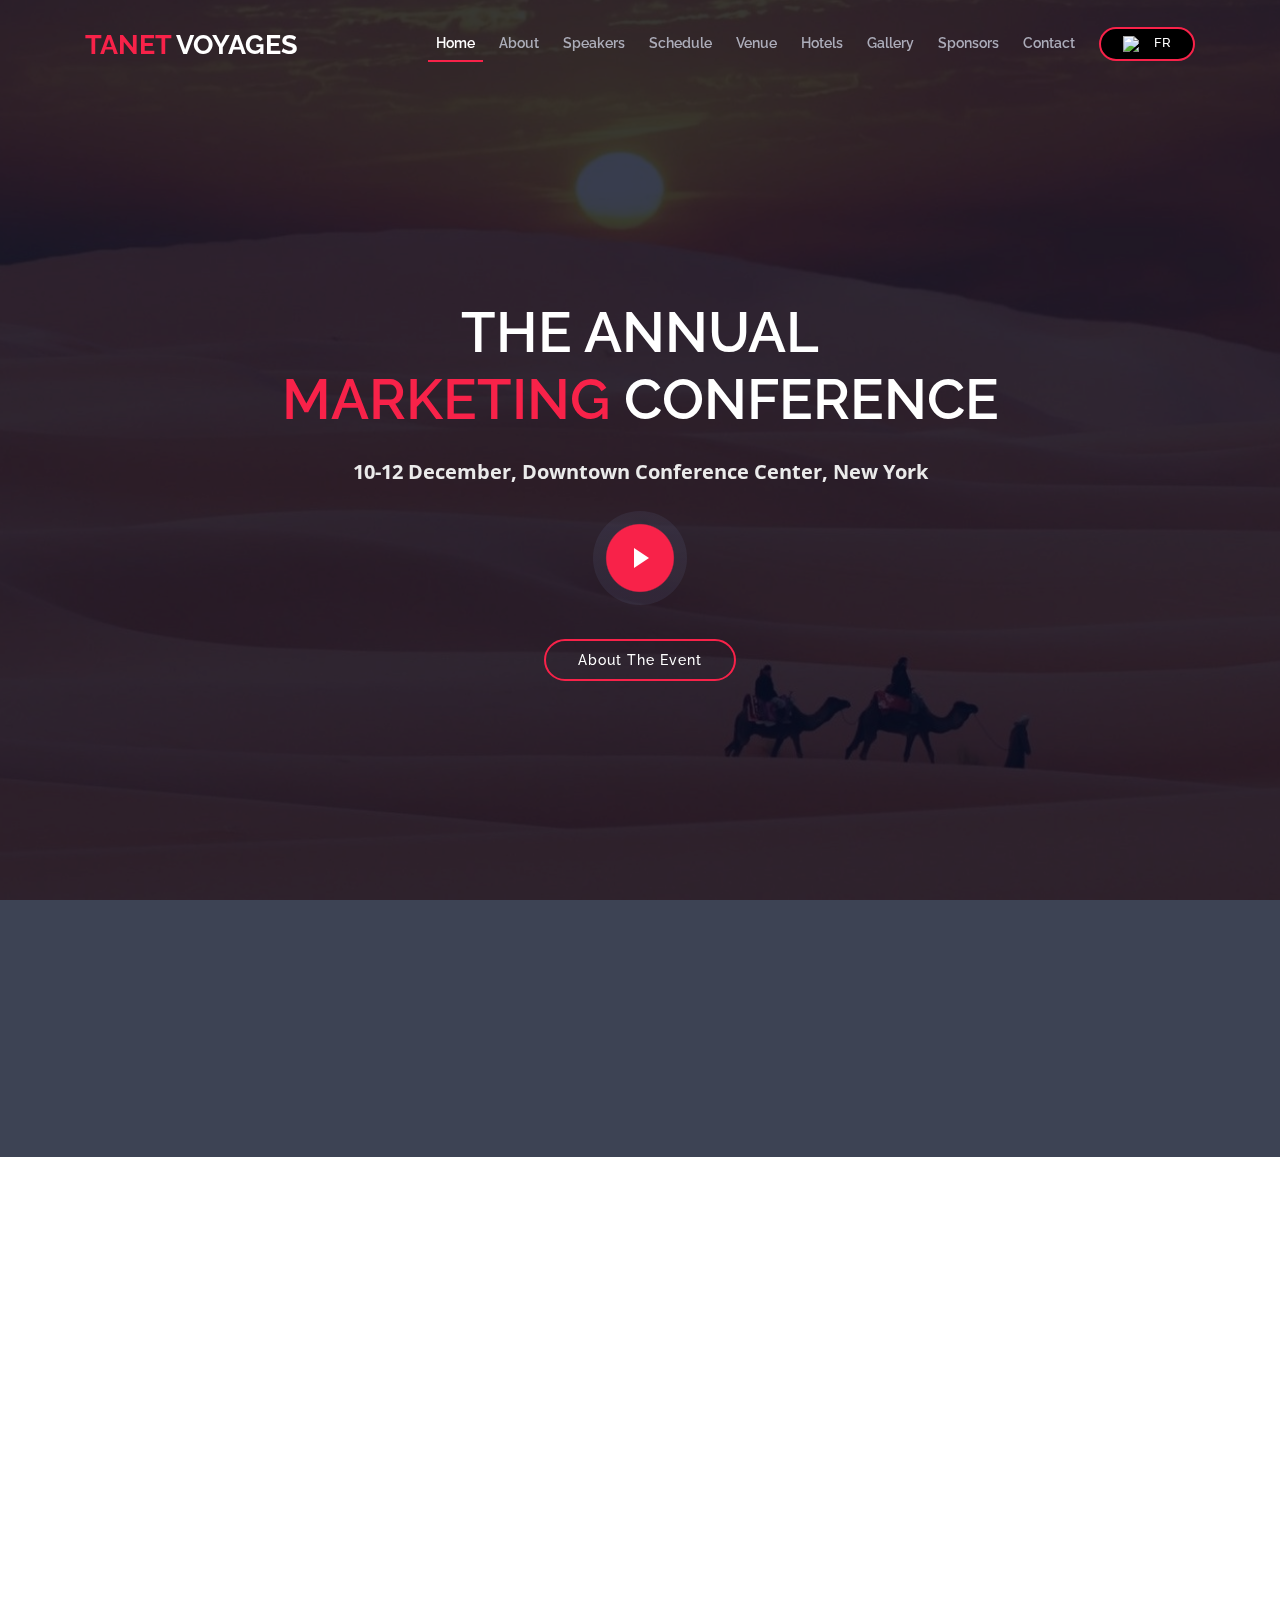
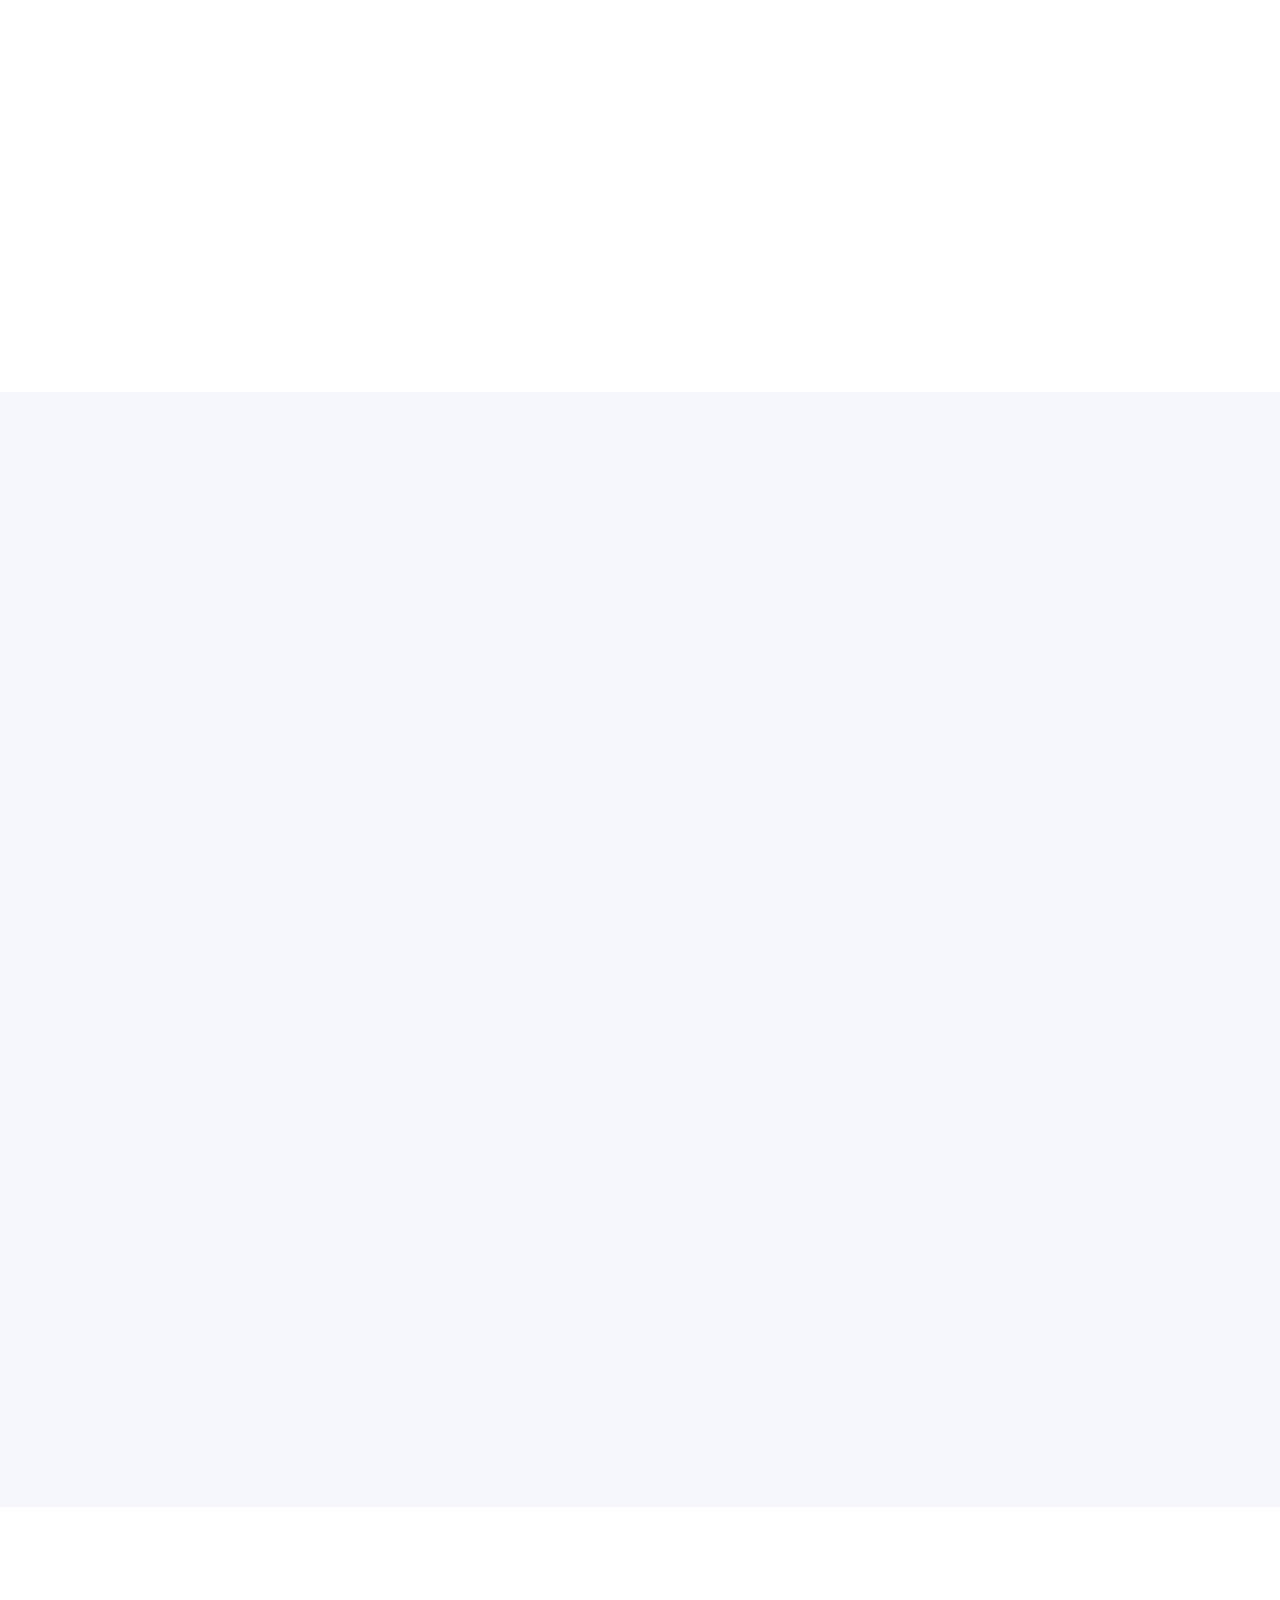
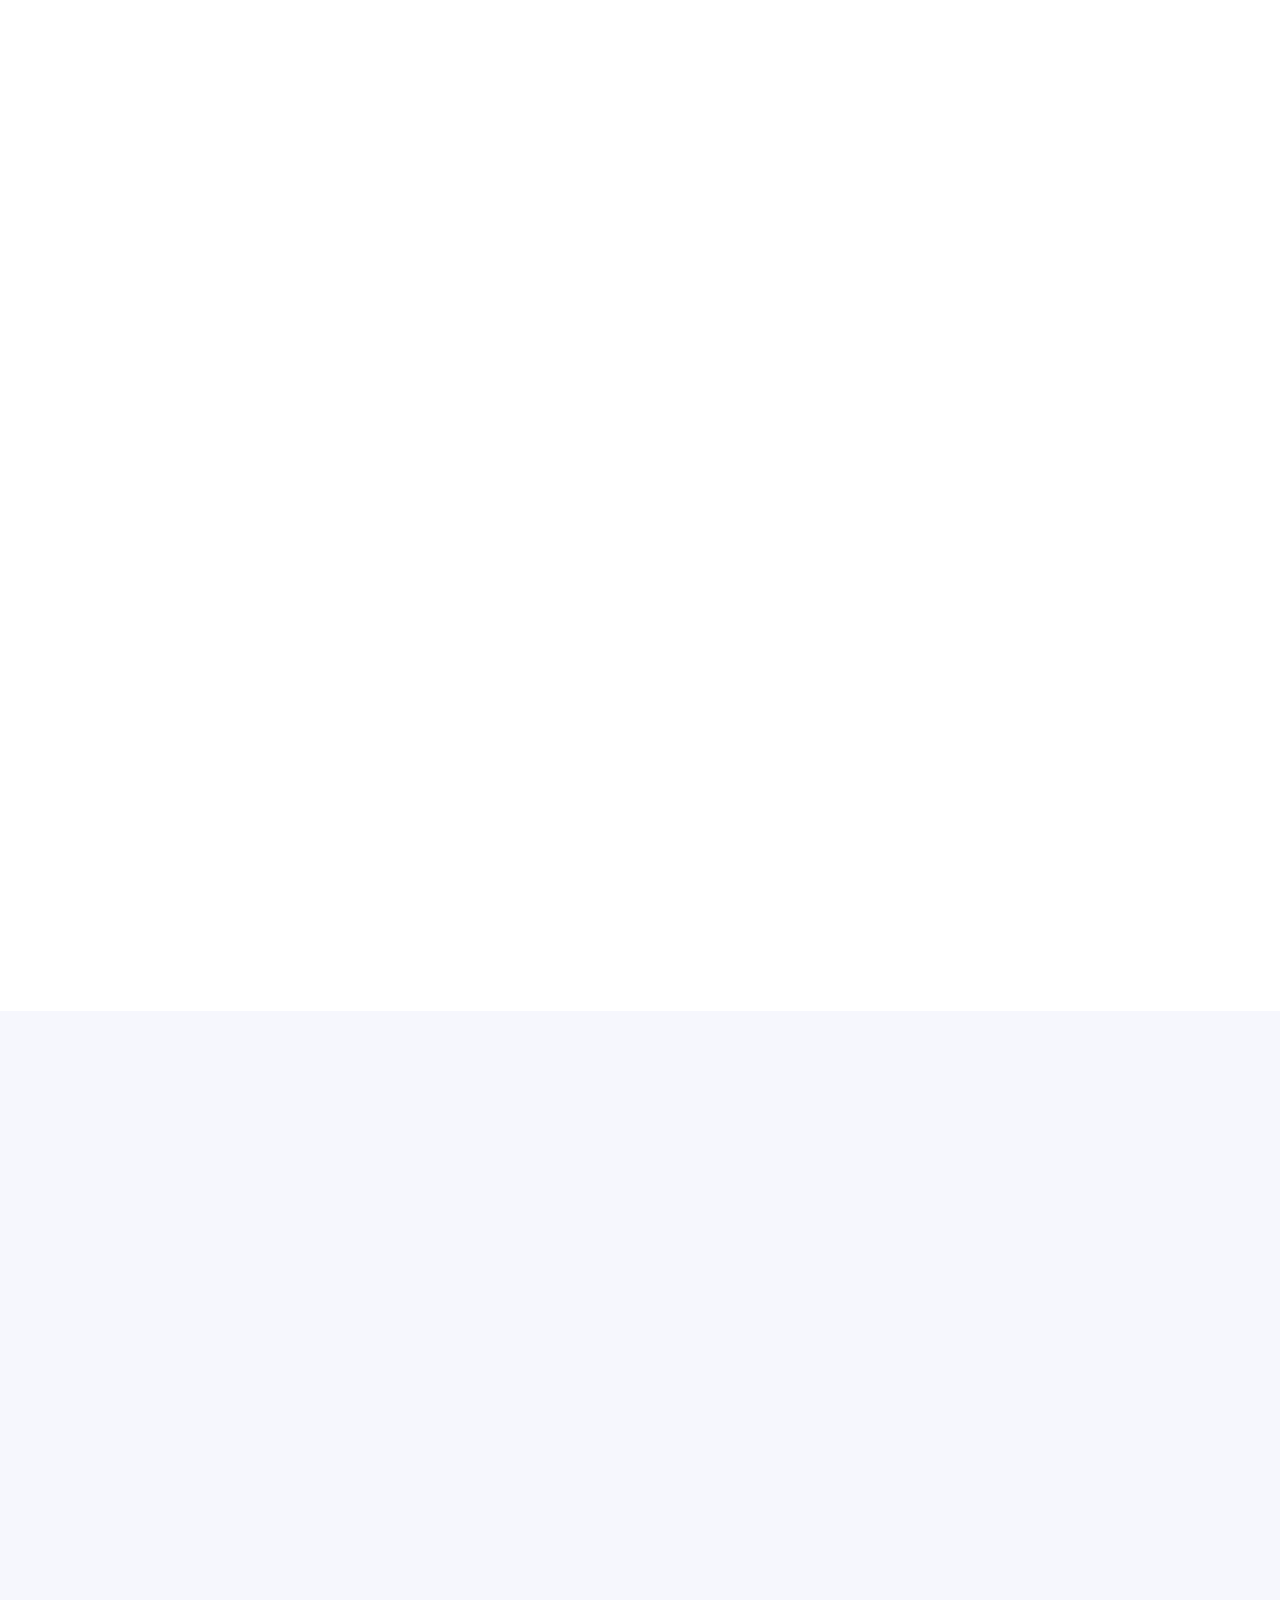
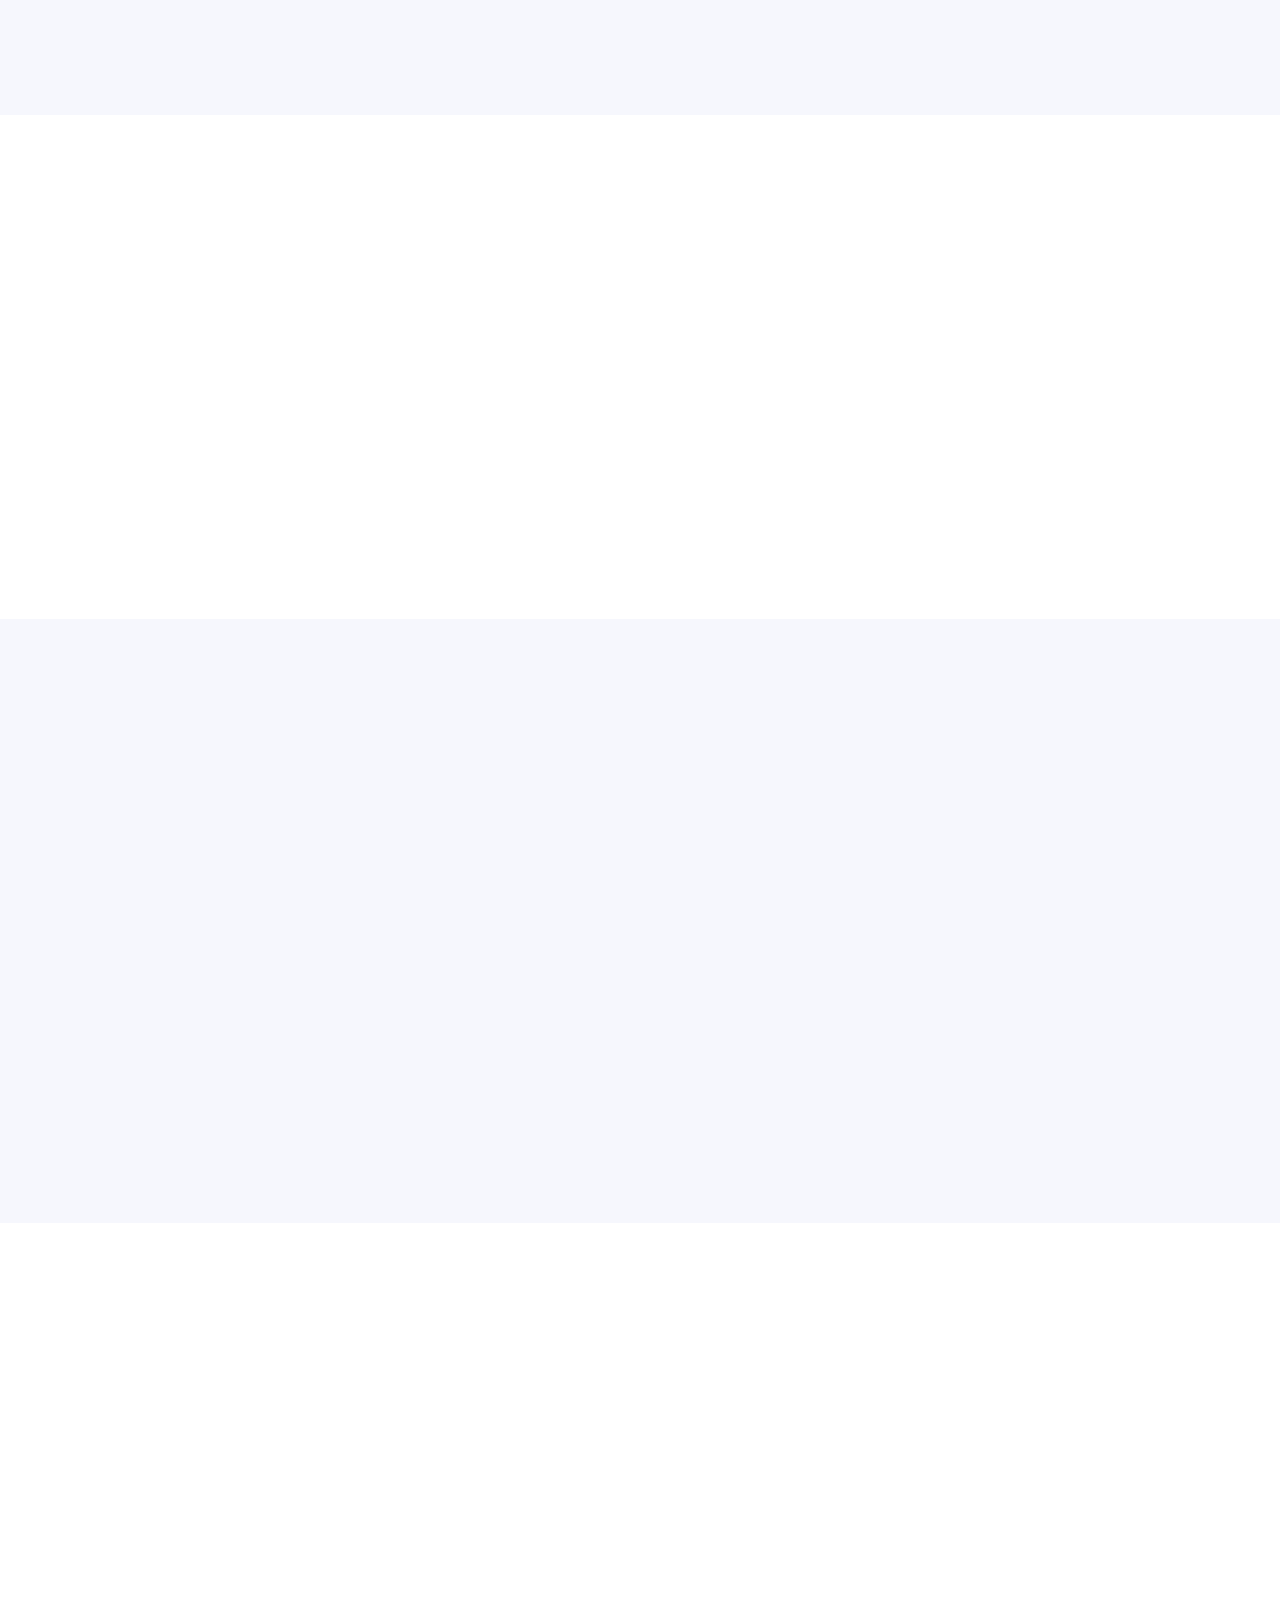
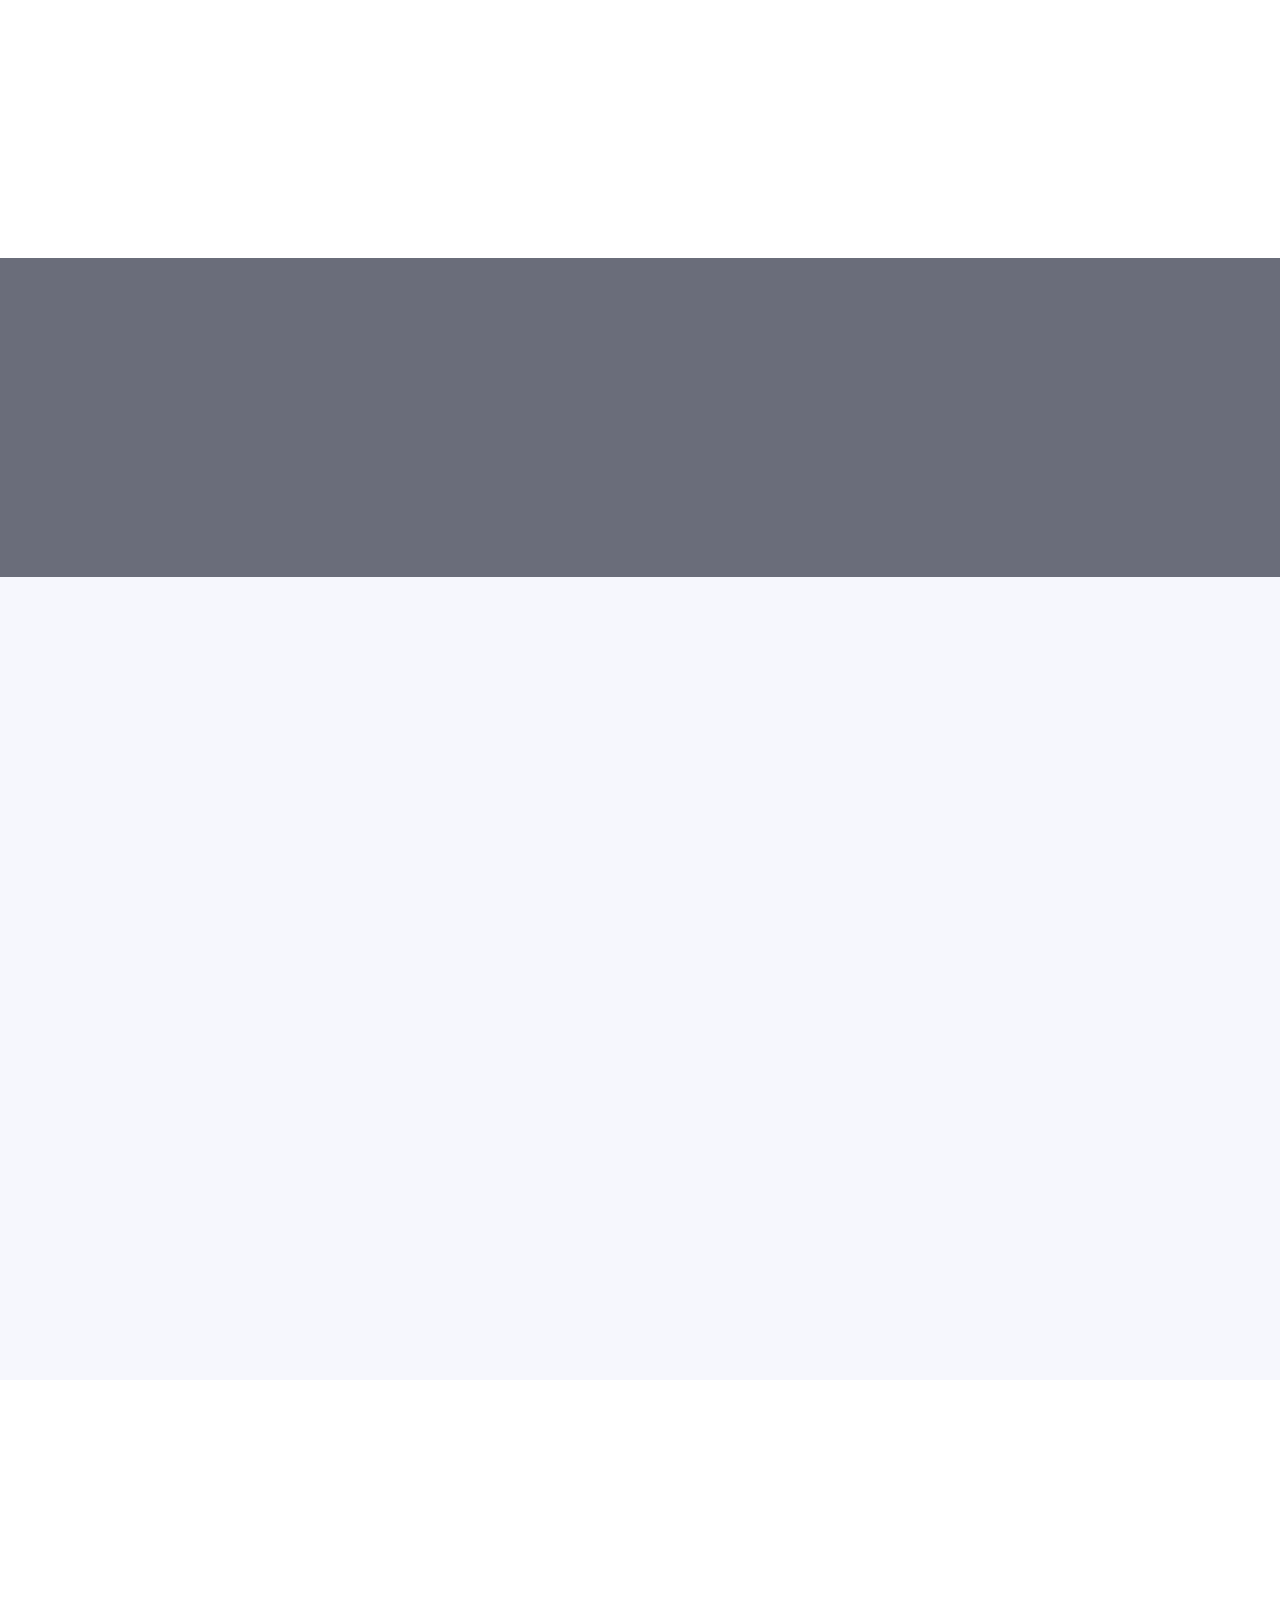
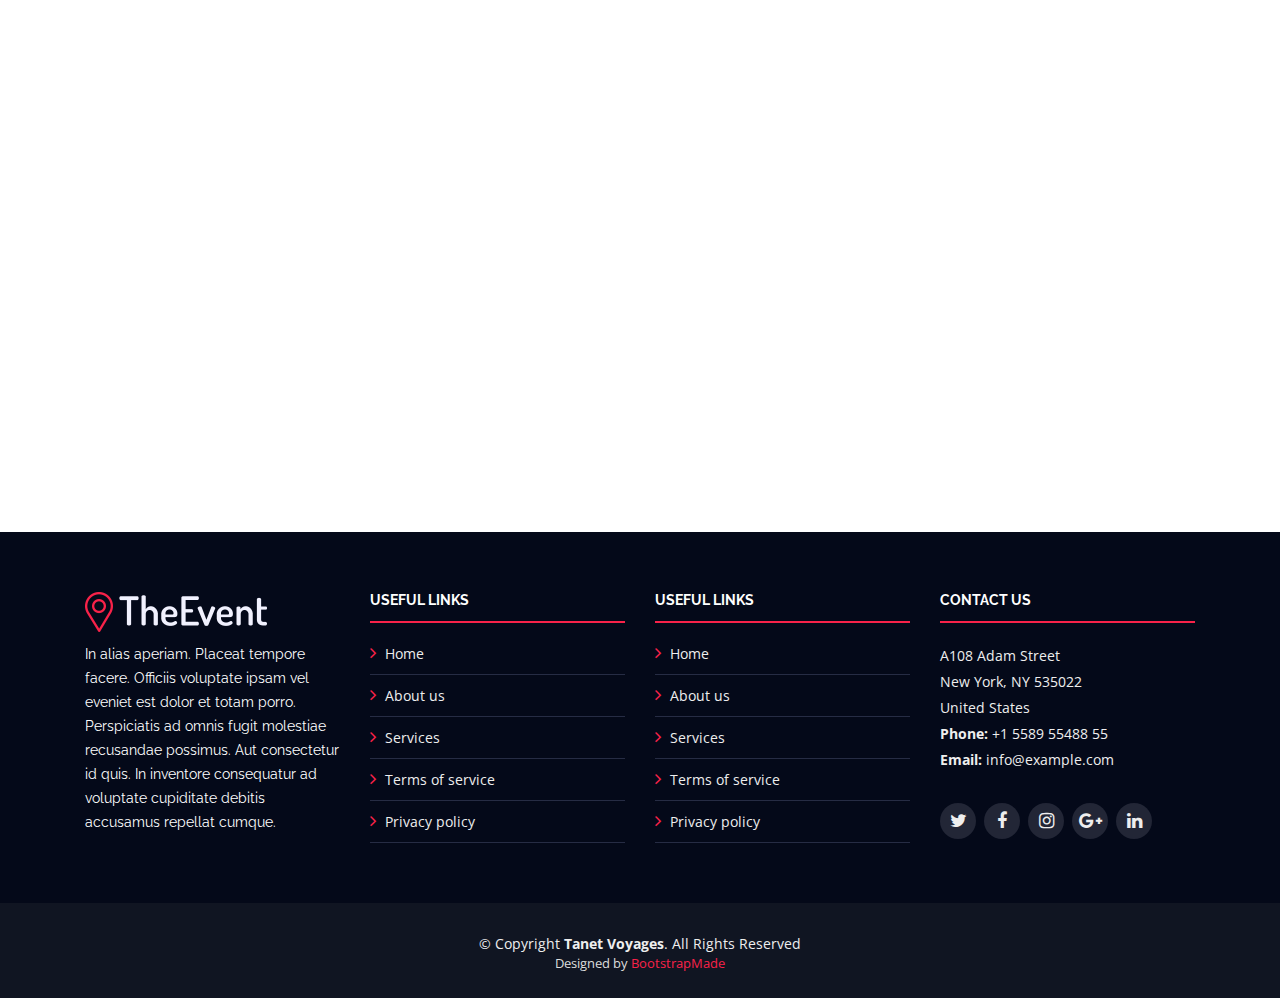
==== index.html @ 373eb868 "first commit" ====
<!DOCTYPE html>
<html lang="en">

<head>
  <meta charset="utf-8">
  <meta content="width=device-width, initial-scale=1.0" name="viewport">

  <title>Tanet Voyages</title>
  <meta content="" name="descriptison">
  <meta content="" name="keywords">

  <!-- Favicons -->
  <link href="assets/img/favicon.png" rel="icon">
  <link href="assets/img/apple-touch-icon.png" rel="apple-touch-icon">

  <!-- Google Fonts -->
  <link href="https://fonts.googleapis.com/css?family=Open+Sans:300,300i,400,400i,700,700i|Raleway:300,400,500,700,800" rel="stylesheet">

  <!-- Vendor CSS Files -->
  <link href="assets/vendor/bootstrap/css/bootstrap.min.css" rel="stylesheet">
  <link href="assets/vendor/venobox/venobox.css" rel="stylesheet">
  <link href="assets/vendor/font-awesome/css/font-awesome.min.css" rel="stylesheet">
  <link href="assets/vendor/owl.carousel/assets/owl.carousel.min.css" rel="stylesheet">
  <link href="assets/vendor/aos/aos.css" rel="stylesheet">

  <!-- Template Main CSS File -->
  <link href="assets/css/style.css" rel="stylesheet">
  <link href="https://cdnjs.cloudflare.com/ajax/libs/flag-icon-css/3.5.0/css/flag-icon.min.css" rel="stylesheet">
  
</head>

<body>

  <!-- ======= Header ======= -->
  <header id="header">
    <div class="container">

      <div id="logo" class="pull-left">
        <!-- Uncomment below if you prefer to use a text logo -->
        <!-- <h1><a href="#intro">The<span>Event</span></a></h1>-->
        <a href="index.html" class="scrollto" style="font-weight: bold; font-size: 27px; font-family:  'Raleway', sans-serif;">TANET <span style="color: white;">VOYAGES</span></a>
        <!--- <img src="assets/img/logo.png" alt="" title=""> -->
      </div>

      <nav id="nav-menu-container">
        <ul class="nav-menu">
          <li class="menu-active"><a href="index.html">Home</a></li>
          <li><a href="#about">About</a></li>
          <li><a href="#speakers">Speakers</a></li>
          <li><a href="#schedule">Schedule</a></li>
          <li><a href="#venue">Venue</a></li>
          <li><a href="#hotels">Hotels</a></li>
          <li><a href="#gallery">Gallery</a></li>
          <li><a href="#supporters">Sponsors</a></li>
          <li><a href="#contact">Contact</span></a></li>
          <li class="buy-tickets"><a href="#buy-tickets"> <img style="width: 20px; height: auto;" src="https://upload.wikimedia.org/wikipedia/en/thumb/c/c3/Flag_of_France.svg/1200px-Flag_of_France.svg.png"> &emsp;FR</a></li>
        </ul>
      </nav><!-- #nav-menu-container -->
    </div>
  </header><!-- End Header -->

  <!-- ======= Intro Section ======= -->
  <section id="intro">
    <div class="intro-container" data-aos="zoom-in" data-aos-delay="100">
      <h1 class="mb-4 pb-0">The Annual<br><span>Marketing</span> Conference</h1>
      <p class="mb-4 pb-0">10-12 December, Downtown Conference Center, New York</p>
      <a href="https://www.youtube.com/watch?v=jDDaplaOz7Q" class="venobox play-btn mb-4" data-vbtype="video" data-autoplay="true"></a>
      <a href="#about" class="about-btn scrollto">About The Event </a>
    </div>
  </section><!-- End Intro Section -->

  <main id="main">

    <!-- ======= About Section ======= -->
    <section id="about">
      <div class="container" data-aos="fade-up">
        <div class="row">
          <div class="col-lg-6">
            <h2>About The Event</h2>
            <p>Sed nam ut dolor qui repellendus iusto odit. Possimus inventore eveniet accusamus error amet eius aut
              accusantium et. Non odit consequatur repudiandae sequi ea odio molestiae. Enim possimus sunt inventore in
              est ut optio sequi unde.</p>
          </div>
          <div class="col-lg-3">
            <h3>Where</h3>
            <p>Downtown Conference Center, New York</p>
          </div>
          <div class="col-lg-3">
            <h3>When</h3>
            <p>Monday to Wednesday<br>10-12 December</p>
          </div>
        </div>
      </div>
    </section><!-- End About Section -->

    <!-- ======= Speakers Section ======= -->
    <section id="speakers">
      <div class="container" data-aos="fade-up">
        <div class="section-header">
          <h2>Event Speakers</h2>
          <p>Here are some of our speakers</p>
        </div>

        <div class="row">
          <div class="col-lg-4 col-md-6">
            <div class="speaker" data-aos="fade-up" data-aos-delay="100">
              <img src="assets/img/speakers/1.jpg" alt="Speaker 1" class="img-fluid">
              <div class="details">
                <h3><a href="speaker-details.html">Brenden Legros</a></h3>
                <p>Quas alias incidunt</p>
                <div class="social">
                  <a href=""><i class="fa fa-twitter"></i></a>
                  <a href=""><i class="fa fa-facebook"></i></a>
                  <a href=""><i class="fa fa-google-plus"></i></a>
                  <a href=""><i class="fa fa-linkedin"></i></a>
                </div>
              </div>
            </div>
          </div>
          <div class="col-lg-4 col-md-6">
            <div class="speaker" data-aos="fade-up" data-aos-delay="200">
              <img src="assets/img/speakers/2.jpg" alt="Speaker 2" class="img-fluid">
              <div class="details">
                <h3><a href="speaker-details.html">Hubert Hirthe</a></h3>
                <p>Consequuntur odio aut</p>
                <div class="social">
                  <a href=""><i class="fa fa-twitter"></i></a>
                  <a href=""><i class="fa fa-facebook"></i></a>
                  <a href=""><i class="fa fa-google-plus"></i></a>
                  <a href=""><i class="fa fa-linkedin"></i></a>
                </div>
              </div>
            </div>
          </div>
          <div class="col-lg-4 col-md-6">
            <div class="speaker" data-aos="fade-up" data-aos-delay="300">
              <img src="assets/img/speakers/3.jpg" alt="Speaker 3" class="img-fluid">
              <div class="details">
                <h3><a href="speaker-details.html">Cole Emmerich</a></h3>
                <p>Fugiat laborum et</p>
                <div class="social">
                  <a href=""><i class="fa fa-twitter"></i></a>
                  <a href=""><i class="fa fa-facebook"></i></a>
                  <a href=""><i class="fa fa-google-plus"></i></a>
                  <a href=""><i class="fa fa-linkedin"></i></a>
                </div>
              </div>
            </div>
          </div>
          <div class="col-lg-4 col-md-6">
            <div class="speaker" data-aos="fade-up" data-aos-delay="100">
              <img src="assets/img/speakers/4.jpg" alt="Speaker 4" class="img-fluid">
              <div class="details">
                <h3><a href="speaker-details.html">Jack Christiansen</a></h3>
                <p>Debitis iure vero</p>
                <div class="social">
                  <a href=""><i class="fa fa-twitter"></i></a>
                  <a href=""><i class="fa fa-facebook"></i></a>
                  <a href=""><i class="fa fa-google-plus"></i></a>
                  <a href=""><i class="fa fa-linkedin"></i></a>
                </div>
              </div>
            </div>
          </div>
          <div class="col-lg-4 col-md-6">
            <div class="speaker" data-aos="fade-up" data-aos-delay="200">
              <img src="assets/img/speakers/5.jpg" alt="Speaker 5" class="img-fluid">
              <div class="details">
                <h3><a href="speaker-details.html">Alejandrin Littel</a></h3>
                <p>Qui molestiae natus</p>
                <div class="social">
                  <a href=""><i class="fa fa-twitter"></i></a>
                  <a href=""><i class="fa fa-facebook"></i></a>
                  <a href=""><i class="fa fa-google-plus"></i></a>
                  <a href=""><i class="fa fa-linkedin"></i></a>
                </div>
              </div>
            </div>
          </div>
          <div class="col-lg-4 col-md-6">
            <div class="speaker" data-aos="fade-up" data-aos-delay="300">
              <img src="assets/img/speakers/6.jpg" alt="Speaker 6" class="img-fluid">
              <div class="details">
                <h3><a href="speaker-details.html">Willow Trantow</a></h3>
                <p>Non autem dicta</p>
                <div class="social">
                  <a href=""><i class="fa fa-twitter"></i></a>
                  <a href=""><i class="fa fa-facebook"></i></a>
                  <a href=""><i class="fa fa-google-plus"></i></a>
                  <a href=""><i class="fa fa-linkedin"></i></a>
                </div>
              </div>
            </div>
          </div>
        </div>
      </div>

    </section><!-- End Speakers Section -->

    <!-- ======= Schedule Section ======= -->
    <section id="schedule" class="section-with-bg">
      <div class="container" data-aos="fade-up">
        <div class="section-header">
          <h2>Event Schedule</h2>
          <p>Here is our event schedule</p>
        </div>

        <ul class="nav nav-tabs" role="tablist" data-aos="fade-up" data-aos-delay="100">
          <li class="nav-item">
            <a class="nav-link active" href="#day-1" role="tab" data-toggle="tab">Day 1</a>
          </li>
          <li class="nav-item">
            <a class="nav-link" href="#day-2" role="tab" data-toggle="tab">Day 2</a>
          </li>
          <li class="nav-item">
            <a class="nav-link" href="#day-3" role="tab" data-toggle="tab">Day 3</a>
          </li>
        </ul>

        <h3 class="sub-heading">Voluptatem nulla veniam soluta et corrupti consequatur neque eveniet officia. Eius
          necessitatibus voluptatem quis labore perspiciatis quia.</h3>

        <div class="tab-content row justify-content-center" data-aos="fade-up" data-aos-delay="200">

          <!-- Schdule Day 1 -->
          <div role="tabpanel" class="col-lg-9 tab-pane fade show active" id="day-1">

            <div class="row schedule-item">
              <div class="col-md-2"><time>09:30 AM</time></div>
              <div class="col-md-10">
                <h4>Registration</h4>
                <p>Fugit voluptas iusto maiores temporibus autem numquam magnam.</p>
              </div>
            </div>

            <div class="row schedule-item">
              <div class="col-md-2"><time>10:00 AM</time></div>
              <div class="col-md-10">
                <div class="speaker">
                  <img src="assets/img/speakers/1.jpg" alt="Brenden Legros">
                </div>
                <h4>Keynote <span>Brenden Legros</span></h4>
                <p>Facere provident incidunt quos voluptas.</p>
              </div>
            </div>

            <div class="row schedule-item">
              <div class="col-md-2"><time>11:00 AM</time></div>
              <div class="col-md-10">
                <div class="speaker">
                  <img src="assets/img/speakers/2.jpg" alt="Hubert Hirthe">
                </div>
                <h4>Et voluptatem iusto dicta nobis. <span>Hubert Hirthe</span></h4>
                <p>Maiores dignissimos neque qui cum accusantium ut sit sint inventore.</p>
              </div>
            </div>

            <div class="row schedule-item">
              <div class="col-md-2"><time>12:00 AM</time></div>
              <div class="col-md-10">
                <div class="speaker">
                  <img src="assets/img/speakers/3.jpg" alt="Cole Emmerich">
                </div>
                <h4>Explicabo et rerum quis et ut ea. <span>Cole Emmerich</span></h4>
                <p>Veniam accusantium laborum nihil eos eaque accusantium aspernatur.</p>
              </div>
            </div>

            <div class="row schedule-item">
              <div class="col-md-2"><time>02:00 PM</time></div>
              <div class="col-md-10">
                <div class="speaker">
                  <img src="assets/img/speakers/4.jpg" alt="Jack Christiansen">
                </div>
                <h4>Qui non qui vel amet culpa sequi. <span>Jack Christiansen</span></h4>
                <p>Nam ex distinctio voluptatem doloremque suscipit iusto.</p>
              </div>
            </div>

            <div class="row schedule-item">
              <div class="col-md-2"><time>03:00 PM</time></div>
              <div class="col-md-10">
                <div class="speaker">
                  <img src="assets/img/speakers/5.jpg" alt="Alejandrin Littel">
                </div>
                <h4>Quos ratione neque expedita asperiores. <span>Alejandrin Littel</span></h4>
                <p>Eligendi quo eveniet est nobis et ad temporibus odio quo.</p>
              </div>
            </div>

            <div class="row schedule-item">
              <div class="col-md-2"><time>04:00 PM</time></div>
              <div class="col-md-10">
                <div class="speaker">
                  <img src="assets/img/speakers/6.jpg" alt="Willow Trantow">
                </div>
                <h4>Quo qui praesentium nesciunt <span>Willow Trantow</span></h4>
                <p>Voluptatem et alias dolorum est aut sit enim neque veritatis.</p>
              </div>
            </div>

          </div>
          <!-- End Schdule Day 1 -->

          <!-- Schdule Day 2 -->
          <div role="tabpanel" class="col-lg-9  tab-pane fade" id="day-2">

            <div class="row schedule-item">
              <div class="col-md-2"><time>10:00 AM</time></div>
              <div class="col-md-10">
                <div class="speaker">
                  <img src="assets/img/speakers/1.jpg" alt="Brenden Legros">
                </div>
                <h4>Libero corrupti explicabo itaque. <span>Brenden Legros</span></h4>
                <p>Facere provident incidunt quos voluptas.</p>
              </div>
            </div>

            <div class="row schedule-item">
              <div class="col-md-2"><time>11:00 AM</time></div>
              <div class="col-md-10">
                <div class="speaker">
                  <img src="assets/img/speakers/2.jpg" alt="Hubert Hirthe">
                </div>
                <h4>Et voluptatem iusto dicta nobis. <span>Hubert Hirthe</span></h4>
                <p>Maiores dignissimos neque qui cum accusantium ut sit sint inventore.</p>
              </div>
            </div>

            <div class="row schedule-item">
              <div class="col-md-2"><time>12:00 AM</time></div>
              <div class="col-md-10">
                <div class="speaker">
                  <img src="assets/img/speakers/3.jpg" alt="Cole Emmerich">
                </div>
                <h4>Explicabo et rerum quis et ut ea. <span>Cole Emmerich</span></h4>
                <p>Veniam accusantium laborum nihil eos eaque accusantium aspernatur.</p>
              </div>
            </div>

            <div class="row schedule-item">
              <div class="col-md-2"><time>02:00 PM</time></div>
              <div class="col-md-10">
                <div class="speaker">
                  <img src="assets/img/speakers/4.jpg" alt="Jack Christiansen">
                </div>
                <h4>Qui non qui vel amet culpa sequi. <span>Jack Christiansen</span></h4>
                <p>Nam ex distinctio voluptatem doloremque suscipit iusto.</p>
              </div>
            </div>

            <div class="row schedule-item">
              <div class="col-md-2"><time>03:00 PM</time></div>
              <div class="col-md-10">
                <div class="speaker">
                  <img src="assets/img/speakers/5.jpg" alt="Alejandrin Littel">
                </div>
                <h4>Quos ratione neque expedita asperiores. <span>Alejandrin Littel</span></h4>
                <p>Eligendi quo eveniet est nobis et ad temporibus odio quo.</p>
              </div>
            </div>

            <div class="row schedule-item">
              <div class="col-md-2"><time>04:00 PM</time></div>
              <div class="col-md-10">
                <div class="speaker">
                  <img src="assets/img/speakers/6.jpg" alt="Willow Trantow">
                </div>
                <h4>Quo qui praesentium nesciunt <span>Willow Trantow</span></h4>
                <p>Voluptatem et alias dolorum est aut sit enim neque veritatis.</p>
              </div>
            </div>

          </div>
          <!-- End Schdule Day 2 -->

          <!-- Schdule Day 3 -->
          <div role="tabpanel" class="col-lg-9  tab-pane fade" id="day-3">

            <div class="row schedule-item">
              <div class="col-md-2"><time>10:00 AM</time></div>
              <div class="col-md-10">
                <div class="speaker">
                  <img src="assets/img/speakers/2.jpg" alt="Hubert Hirthe">
                </div>
                <h4>Et voluptatem iusto dicta nobis. <span>Hubert Hirthe</span></h4>
                <p>Maiores dignissimos neque qui cum accusantium ut sit sint inventore.</p>
              </div>
            </div>

            <div class="row schedule-item">
              <div class="col-md-2"><time>11:00 AM</time></div>
              <div class="col-md-10">
                <div class="speaker">
                  <img src="assets/img/speakers/3.jpg" alt="Cole Emmerich">
                </div>
                <h4>Explicabo et rerum quis et ut ea. <span>Cole Emmerich</span></h4>
                <p>Veniam accusantium laborum nihil eos eaque accusantium aspernatur.</p>
              </div>
            </div>

            <div class="row schedule-item">
              <div class="col-md-2"><time>12:00 AM</time></div>
              <div class="col-md-10">
                <div class="speaker">
                  <img src="assets/img/speakers/1.jpg" alt="Brenden Legros">
                </div>
                <h4>Libero corrupti explicabo itaque. <span>Brenden Legros</span></h4>
                <p>Facere provident incidunt quos voluptas.</p>
              </div>
            </div>

            <div class="row schedule-item">
              <div class="col-md-2"><time>02:00 PM</time></div>
              <div class="col-md-10">
                <div class="speaker">
                  <img src="assets/img/speakers/4.jpg" alt="Jack Christiansen">
                </div>
                <h4>Qui non qui vel amet culpa sequi. <span>Jack Christiansen</span></h4>
                <p>Nam ex distinctio voluptatem doloremque suscipit iusto.</p>
              </div>
            </div>

            <div class="row schedule-item">
              <div class="col-md-2"><time>03:00 PM</time></div>
              <div class="col-md-10">
                <div class="speaker">
                  <img src="assets/img/speakers/5.jpg" alt="Alejandrin Littel">
                </div>
                <h4>Quos ratione neque expedita asperiores. <span>Alejandrin Littel</span></h4>
                <p>Eligendi quo eveniet est nobis et ad temporibus odio quo.</p>
              </div>
            </div>

            <div class="row schedule-item">
              <div class="col-md-2"><time>04:00 PM</time></div>
              <div class="col-md-10">
                <div class="speaker">
                  <img src="assets/img/speakers/6.jpg" alt="Willow Trantow">
                </div>
                <h4>Quo qui praesentium nesciunt <span>Willow Trantow</span></h4>
                <p>Voluptatem et alias dolorum est aut sit enim neque veritatis.</p>
              </div>
            </div>

          </div>
          <!-- End Schdule Day 2 -->

        </div>

      </div>

    </section><!-- End Schedule Section -->

    <!-- ======= Venue Section ======= -->
    <section id="venue">

      <div class="container-fluid" data-aos="fade-up">

        <div class="section-header">
          <h2>Event Venue</h2>
          <p>Event venue location info and gallery</p>
        </div>

        <div class="row no-gutters">
          <div class="col-lg-6 venue-map">
            <iframe src="https://www.google.com/maps/embed?pb=!1m14!1m8!1m3!1d12097.433213460943!2d-74.0062269!3d40.7101282!3m2!1i1024!2i768!4f13.1!3m3!1m2!1s0x0%3A0xb89d1fe6bc499443!2sDowntown+Conference+Center!5e0!3m2!1smk!2sbg!4v1539943755621" frameborder="0" style="border:0" allowfullscreen></iframe>
          </div>

          <div class="col-lg-6 venue-info">
            <div class="row justify-content-center">
              <div class="col-11 col-lg-8">
                <h3>Downtown Conference Center, New York</h3>
                <p>Iste nobis eum sapiente sunt enim dolores labore accusantium autem. Cumque beatae ipsam. Est quae sit qui voluptatem corporis velit. Qui maxime accusamus possimus. Consequatur sequi et ea suscipit enim nesciunt quia velit.</p>
              </div>
            </div>
          </div>
        </div>

      </div>

      <div class="container-fluid venue-gallery-container" data-aos="fade-up" data-aos-delay="100">
        <div class="row no-gutters">

          <div class="col-lg-3 col-md-4">
            <div class="venue-gallery">
              <a href="assets/img/venue-gallery/1.jpg" class="venobox" data-gall="venue-gallery">
                <img src="assets/img/venue-gallery/1.jpg" alt="" class="img-fluid">
              </a>
            </div>
          </div>

          <div class="col-lg-3 col-md-4">
            <div class="venue-gallery">
              <a href="assets/img/venue-gallery/2.jpg" class="venobox" data-gall="venue-gallery">
                <img src="assets/img/venue-gallery/2.jpg" alt="" class="img-fluid">
              </a>
            </div>
          </div>

          <div class="col-lg-3 col-md-4">
            <div class="venue-gallery">
              <a href="assets/img/venue-gallery/3.jpg" class="venobox" data-gall="venue-gallery">
                <img src="assets/img/venue-gallery/3.jpg" alt="" class="img-fluid">
              </a>
            </div>
          </div>

          <div class="col-lg-3 col-md-4">
            <div class="venue-gallery">
              <a href="assets/img/venue-gallery/4.jpg" class="venobox" data-gall="venue-gallery">
                <img src="assets/img/venue-gallery/4.jpg" alt="" class="img-fluid">
              </a>
            </div>
          </div>

          <div class="col-lg-3 col-md-4">
            <div class="venue-gallery">
              <a href="assets/img/venue-gallery/5.jpg" class="venobox" data-gall="venue-gallery">
                <img src="assets/img/venue-gallery/5.jpg" alt="" class="img-fluid">
              </a>
            </div>
          </div>

          <div class="col-lg-3 col-md-4">
            <div class="venue-gallery">
              <a href="assets/img/venue-gallery/6.jpg" class="venobox" data-gall="venue-gallery">
                <img src="assets/img/venue-gallery/6.jpg" alt="" class="img-fluid">
              </a>
            </div>
          </div>

          <div class="col-lg-3 col-md-4">
            <div class="venue-gallery">
              <a href="assets/img/venue-gallery/7.jpg" class="venobox" data-gall="venue-gallery">
                <img src="assets/img/venue-gallery/7.jpg" alt="" class="img-fluid">
              </a>
            </div>
          </div>

          <div class="col-lg-3 col-md-4">
            <div class="venue-gallery">
              <a href="assets/img/venue-gallery/8.jpg" class="venobox" data-gall="venue-gallery">
                <img src="assets/img/venue-gallery/8.jpg" alt="" class="img-fluid">
              </a>
            </div>
          </div>

        </div>
      </div>

    </section><!-- End Venue Section -->

    <!-- ======= Hotels Section ======= -->
    <section id="hotels" class="section-with-bg">

      <div class="container" data-aos="fade-up">
        <div class="section-header">
          <h2>Hotels</h2>
          <p>Her are some nearby hotels</p>
        </div>

        <div class="row" data-aos="fade-up" data-aos-delay="100">

          <div class="col-lg-4 col-md-6">
            <div class="hotel">
              <div class="hotel-img">
                <img src="assets/img/hotels/1.jpg" alt="Hotel 1" class="img-fluid">
              </div>
              <h3><a href="#">Hotel 1</a></h3>
              <div class="stars">
                <i class="fa fa-star"></i>
                <i class="fa fa-star"></i>
                <i class="fa fa-star"></i>
                <i class="fa fa-star"></i>
                <i class="fa fa-star"></i>
              </div>
              <p>0.4 Mile from the Venue</p>
            </div>
          </div>

          <div class="col-lg-4 col-md-6">
            <div class="hotel">
              <div class="hotel-img">
                <img src="assets/img/hotels/2.jpg" alt="Hotel 2" class="img-fluid">
              </div>
              <h3><a href="#">Hotel 2</a></h3>
              <div class="stars">
                <i class="fa fa-star"></i>
                <i class="fa fa-star"></i>
                <i class="fa fa-star"></i>
                <i class="fa fa-star"></i>
                <i class="fa fa-star-half-full"></i>
              </div>
              <p>0.5 Mile from the Venue</p>
            </div>
          </div>

          <div class="col-lg-4 col-md-6">
            <div class="hotel">
              <div class="hotel-img">
                <img src="assets/img/hotels/3.jpg" alt="Hotel 3" class="img-fluid">
              </div>
              <h3><a href="#">Hotel 3</a></h3>
              <div class="stars">
                <i class="fa fa-star"></i>
                <i class="fa fa-star"></i>
                <i class="fa fa-star"></i>
                <i class="fa fa-star"></i>
              </div>
              <p>0.6 Mile from the Venue</p>
            </div>
          </div>

        </div>
      </div>

    </section><!-- End Hotels Section -->

    <!-- ======= Gallery Section ======= -->
    <section id="gallery">

      <div class="container" data-aos="fade-up">
        <div class="section-header">
          <h2>Gallery</h2>
          <p>Check our gallery from the recent events</p>
        </div>
      </div>

      <div class="owl-carousel gallery-carousel" data-aos="fade-up" data-aos-delay="100">
        <a href="assets/img/gallery/1.jpg" class="venobox" data-gall="gallery-carousel"><img src="assets/img/gallery/1.jpg" alt=""></a>
        <a href="assets/img/gallery/2.jpg" class="venobox" data-gall="gallery-carousel"><img src="assets/img/gallery/2.jpg" alt=""></a>
        <a href="assets/img/gallery/3.jpg" class="venobox" data-gall="gallery-carousel"><img src="assets/img/gallery/3.jpg" alt=""></a>
        <a href="assets/img/gallery/4.jpg" class="venobox" data-gall="gallery-carousel"><img src="assets/img/gallery/4.jpg" alt=""></a>
        <a href="assets/img/gallery/5.jpg" class="venobox" data-gall="gallery-carousel"><img src="assets/img/gallery/5.jpg" alt=""></a>
        <a href="assets/img/gallery/6.jpg" class="venobox" data-gall="gallery-carousel"><img src="assets/img/gallery/6.jpg" alt=""></a>
        <a href="assets/img/gallery/7.jpg" class="venobox" data-gall="gallery-carousel"><img src="assets/img/gallery/7.jpg" alt=""></a>
        <a href="assets/img/gallery/8.jpg" class="venobox" data-gall="gallery-carousel"><img src="assets/img/gallery/8.jpg" alt=""></a>
      </div>

    </section><!-- End Gallery Section -->

    <!-- ======= Supporters Section ======= -->
    <section id="supporters" class="section-with-bg">

      <div class="container" data-aos="fade-up">
        <div class="section-header">
          <h2>Sponsors</h2>
        </div>

        <div class="row no-gutters supporters-wrap clearfix" data-aos="zoom-in" data-aos-delay="100">

          <div class="col-lg-3 col-md-4 col-xs-6">
            <div class="supporter-logo">
              <img src="assets/img/supporters/1.png" class="img-fluid" alt="">
            </div>
          </div>

          <div class="col-lg-3 col-md-4 col-xs-6">
            <div class="supporter-logo">
              <img src="assets/img/supporters/2.png" class="img-fluid" alt="">
            </div>
          </div>

          <div class="col-lg-3 col-md-4 col-xs-6">
            <div class="supporter-logo">
              <img src="assets/img/supporters/3.png" class="img-fluid" alt="">
            </div>
          </div>

          <div class="col-lg-3 col-md-4 col-xs-6">
            <div class="supporter-logo">
              <img src="assets/img/supporters/4.png" class="img-fluid" alt="">
            </div>
          </div>

          <div class="col-lg-3 col-md-4 col-xs-6">
            <div class="supporter-logo">
              <img src="assets/img/supporters/5.png" class="img-fluid" alt="">
            </div>
          </div>

          <div class="col-lg-3 col-md-4 col-xs-6">
            <div class="supporter-logo">
              <img src="assets/img/supporters/6.png" class="img-fluid" alt="">
            </div>
          </div>

          <div class="col-lg-3 col-md-4 col-xs-6">
            <div class="supporter-logo">
              <img src="assets/img/supporters/7.png" class="img-fluid" alt="">
            </div>
          </div>

          <div class="col-lg-3 col-md-4 col-xs-6">
            <div class="supporter-logo">
              <img src="assets/img/supporters/8.png" class="img-fluid" alt="">
            </div>
          </div>

        </div>

      </div>

    </section><!-- End Sponsors Section -->

    <!-- =======  F.A.Q Section ======= -->
    <section id="faq">

      <div class="container" data-aos="fade-up">

        <div class="section-header">
          <h2>F.A.Q </h2>
        </div>

        <div class="row justify-content-center" data-aos="fade-up" data-aos-delay="100">
          <div class="col-lg-9">
            <ul id="faq-list">

              <li>
                <a data-toggle="collapse" class="collapsed" href="#faq1">Non consectetur a erat nam at lectus urna duis? <i class="fa fa-minus-circle"></i></a>
                <div id="faq1" class="collapse" data-parent="#faq-list">
                  <p>
                    Feugiat pretium nibh ipsum consequat. Tempus iaculis urna id volutpat lacus laoreet non curabitur gravida. Venenatis lectus magna fringilla urna porttitor rhoncus dolor purus non.
                  </p>
                </div>
              </li>

              <li>
                <a data-toggle="collapse" href="#faq2" class="collapsed">Feugiat scelerisque varius morbi enim nunc faucibus a pellentesque? <i class="fa fa-minus-circle"></i></a>
                <div id="faq2" class="collapse" data-parent="#faq-list">
                  <p>
                    Dolor sit amet consectetur adipiscing elit pellentesque habitant morbi. Id interdum velit laoreet id donec ultrices. Fringilla phasellus faucibus scelerisque eleifend donec pretium. Est pellentesque elit ullamcorper dignissim. Mauris ultrices eros in cursus turpis massa tincidunt dui.
                  </p>
                </div>
              </li>

              <li>
                <a data-toggle="collapse" href="#faq3" class="collapsed">Dolor sit amet consectetur adipiscing elit pellentesque habitant morbi? <i class="fa fa-minus-circle"></i></a>
                <div id="faq3" class="collapse" data-parent="#faq-list">
                  <p>
                    Eleifend mi in nulla posuere sollicitudin aliquam ultrices sagittis orci. Faucibus pulvinar elementum integer enim. Sem nulla pharetra diam sit amet nisl suscipit. Rutrum tellus pellentesque eu tincidunt. Lectus urna duis convallis convallis tellus. Urna molestie at elementum eu facilisis sed odio morbi quis
                  </p>
                </div>
              </li>

              <li>
                <a data-toggle="collapse" href="#faq4" class="collapsed">Ac odio tempor orci dapibus. Aliquam eleifend mi in nulla? <i class="fa fa-minus-circle"></i></a>
                <div id="faq4" class="collapse" data-parent="#faq-list">
                  <p>
                    Dolor sit amet consectetur adipiscing elit pellentesque habitant morbi. Id interdum velit laoreet id donec ultrices. Fringilla phasellus faucibus scelerisque eleifend donec pretium. Est pellentesque elit ullamcorper dignissim. Mauris ultrices eros in cursus turpis massa tincidunt dui.
                  </p>
                </div>
              </li>

              <li>
                <a data-toggle="collapse" href="#faq5" class="collapsed">Tempus quam pellentesque nec nam aliquam sem et tortor consequat? <i class="fa fa-minus-circle"></i></a>
                <div id="faq5" class="collapse" data-parent="#faq-list">
                  <p>
                    Molestie a iaculis at erat pellentesque adipiscing commodo. Dignissim suspendisse in est ante in. Nunc vel risus commodo viverra maecenas accumsan. Sit amet nisl suscipit adipiscing bibendum est. Purus gravida quis blandit turpis cursus in
                  </p>
                </div>
              </li>

              <li>
                <a data-toggle="collapse" href="#faq6" class="collapsed">Tortor vitae purus faucibus ornare. Varius vel pharetra vel turpis nunc eget lorem dolor? <i class="fa fa-minus-circle"></i></a>
                <div id="faq6" class="collapse" data-parent="#faq-list">
                  <p>
                    Laoreet sit amet cursus sit amet dictum sit amet justo. Mauris vitae ultricies leo integer malesuada nunc vel. Tincidunt eget nullam non nisi est sit amet. Turpis nunc eget lorem dolor sed. Ut venenatis tellus in metus vulputate eu scelerisque. Pellentesque diam volutpat commodo sed egestas egestas fringilla phasellus faucibus. Nibh tellus molestie nunc non blandit massa enim nec.
                  </p>
                </div>
              </li>

            </ul>
          </div>
        </div>

      </div>

    </section><!-- End  F.A.Q Section -->

    <!-- ======= Subscribe Section ======= -->
    <section id="subscribe">
      <div class="container" data-aos="zoom-in">
        <div class="section-header">
          <h2>Newsletter</h2>
          <p>Rerum numquam illum recusandae quia mollitia consequatur.</p>
        </div>

        <form method="POST" action="#">
          <div class="form-row justify-content-center">
            <div class="col-auto">
              <input type="text" class="form-control" placeholder="Enter your Email">
            </div>
            <div class="col-auto">
              <button type="submit">Subscribe</button>
            </div>
          </div>
        </form>

      </div>
    </section><!-- End Subscribe Section -->

    <!-- ======= Buy Ticket Section ======= -->
    <section id="buy-tickets" class="section-with-bg">
      <div class="container" data-aos="fade-up">

        <div class="section-header">
          <h2>Buy Tickets</h2>
          <p>Velit consequatur consequatur inventore iste fugit unde omnis eum aut.</p>
        </div>

        <div class="row">
          <div class="col-lg-4" data-aos="fade-up" data-aos-delay="100">
            <div class="card mb-5 mb-lg-0">
              <div class="card-body">
                <h5 class="card-title text-muted text-uppercase text-center">Standard Access</h5>
                <h6 class="card-price text-center">$150</h6>
                <hr>
                <ul class="fa-ul">
                  <li><span class="fa-li"><i class="fa fa-check"></i></span>Regular Seating</li>
                  <li><span class="fa-li"><i class="fa fa-check"></i></span>Coffee Break</li>
                  <li><span class="fa-li"><i class="fa fa-check"></i></span>Custom Badge</li>
                  <li class="text-muted"><span class="fa-li"><i class="fa fa-times"></i></span>Community Access</li>
                  <li class="text-muted"><span class="fa-li"><i class="fa fa-times"></i></span>Workshop Access</li>
                  <li class="text-muted"><span class="fa-li"><i class="fa fa-times"></i></span>After Party</li>
                </ul>
                <hr>
                <div class="text-center">
                  <button type="button" class="btn" data-toggle="modal" data-target="#buy-ticket-modal" data-ticket-type="standard-access">Buy Now</button>
                </div>
              </div>
            </div>
          </div>
          <div class="col-lg-4" data-aos="fade-up" data-aos-delay="200">
            <div class="card mb-5 mb-lg-0">
              <div class="card-body">
                <h5 class="card-title text-muted text-uppercase text-center">Pro Access</h5>
                <h6 class="card-price text-center">$250</h6>
                <hr>
                <ul class="fa-ul">
                  <li><span class="fa-li"><i class="fa fa-check"></i></span>Regular Seating</li>
                  <li><span class="fa-li"><i class="fa fa-check"></i></span>Coffee Break</li>
                  <li><span class="fa-li"><i class="fa fa-check"></i></span>Custom Badge</li>
                  <li><span class="fa-li"><i class="fa fa-check"></i></span>Community Access</li>
                  <li class="text-muted"><span class="fa-li"><i class="fa fa-times"></i></span>Workshop Access</li>
                  <li class="text-muted"><span class="fa-li"><i class="fa fa-times"></i></span>After Party</li>
                </ul>
                <hr>
                <div class="text-center">
                  <button type="button" class="btn" data-toggle="modal" data-target="#buy-ticket-modal" data-ticket-type="pro-access">Buy Now</button>
                </div>
              </div>
            </div>
          </div>
          <!-- Pro Tier -->
          <div class="col-lg-4" data-aos="fade-up" data-aos-delay="300">
            <div class="card">
              <div class="card-body">
                <h5 class="card-title text-muted text-uppercase text-center">Premium Access</h5>
                <h6 class="card-price text-center">$350</h6>
                <hr>
                <ul class="fa-ul">
                  <li><span class="fa-li"><i class="fa fa-check"></i></span>Regular Seating</li>
                  <li><span class="fa-li"><i class="fa fa-check"></i></span>Coffee Break</li>
                  <li><span class="fa-li"><i class="fa fa-check"></i></span>Custom Badge</li>
                  <li><span class="fa-li"><i class="fa fa-check"></i></span>Community Access</li>
                  <li><span class="fa-li"><i class="fa fa-check"></i></span>Workshop Access</li>
                  <li><span class="fa-li"><i class="fa fa-check"></i></span>After Party</li>
                </ul>
                <hr>
                <div class="text-center">
                  <button type="button" class="btn" data-toggle="modal" data-target="#buy-ticket-modal" data-ticket-type="premium-access">Buy Now</button>
                </div>

              </div>
            </div>
          </div>
        </div>

      </div>

      <!-- Modal Order Form -->
      <div id="buy-ticket-modal" class="modal fade">
        <div class="modal-dialog" role="document">
          <div class="modal-content">
            <div class="modal-header">
              <h4 class="modal-title">Buy Tickets</h4>
              <button type="button" class="close" data-dismiss="modal" aria-label="Close">
                <span aria-hidden="true">&times;</span>
              </button>
            </div>
            <div class="modal-body">
              <form method="POST" action="#">
                <div class="form-group">
                  <input type="text" class="form-control" name="your-name" placeholder="Your Name">
                </div>
                <div class="form-group">
                  <input type="text" class="form-control" name="your-email" placeholder="Your Email">
                </div>
                <div class="form-group">
                  <select id="ticket-type" name="ticket-type" class="form-control">
                    <option value="">-- Select Your Ticket Type --</option>
                    <option value="standard-access">Standard Access</option>
                    <option value="pro-access">Pro Access</option>
                    <option value="premium-access">Premium Access</option>
                  </select>
                </div>
                <div class="text-center">
                  <button type="submit" class="btn">Buy Now</button>
                </div>
              </form>
            </div>
          </div><!-- /.modal-content -->
        </div><!-- /.modal-dialog -->
      </div><!-- /.modal -->

    </section><!-- End Buy Ticket Section -->

    <!-- ======= Contact Section ======= -->
    <section id="contact" class="section-bg">

      <div class="container" data-aos="fade-up">

        <div class="section-header">
          <h2>Contact Us</h2>
          <p>Nihil officia ut sint molestiae tenetur.</p>
        </div>

        <div class="row contact-info">

          <div class="col-md-4">
            <div class="contact-address">
              <i class="ion-ios-location-outline"></i>
              <h3>Address</h3>
              <address>A108 Adam Street, NY 535022, USA</address>
            </div>
          </div>

          <div class="col-md-4">
            <div class="contact-phone">
              <i class="ion-ios-telephone-outline"></i>
              <h3>Phone Number</h3>
              <p><a href="tel:+155895548855">+1 5589 55488 55</a></p>
            </div>
          </div>

          <div class="col-md-4">
            <div class="contact-email">
              <i class="ion-ios-email-outline"></i>
              <h3>Email</h3>
              <p><a href="mailto:info@example.com">info@example.com</a></p>
            </div>
          </div>

        </div>

        <div class="form">
          <form action="forms/contact.php" method="post" role="form" class="php-email-form">
            <div class="form-row">
              <div class="form-group col-md-6">
                <input type="text" name="name" class="form-control" id="name" placeholder="Your Name" data-rule="minlen:4" data-msg="Please enter at least 4 chars" />
                <div class="validate"></div>
              </div>
              <div class="form-group col-md-6">
                <input type="email" class="form-control" name="email" id="email" placeholder="Your Email" data-rule="email" data-msg="Please enter a valid email" />
                <div class="validate"></div>
              </div>
            </div>
            <div class="form-group">
              <input type="text" class="form-control" name="subject" id="subject" placeholder="Subject" data-rule="minlen:4" data-msg="Please enter at least 8 chars of subject" />
              <div class="validate"></div>
            </div>
            <div class="form-group">
              <textarea class="form-control" name="message" rows="5" data-rule="required" data-msg="Please write something for us" placeholder="Message"></textarea>
              <div class="validate"></div>
            </div>
            <div class="mb-3">
              <div class="loading">Loading</div>
              <div class="error-message"></div>
              <div class="sent-message">Your message has been sent. Thank you!</div>
            </div>
            <div class="text-center"><button type="submit">Send Message</button></div>
          </form>
        </div>

      </div>
    </section><!-- End Contact Section -->

  </main><!-- End #main -->

  <!-- ======= Footer ======= -->
  <footer id="footer">
    <div class="footer-top">
      <div class="container">
        <div class="row">

          <div class="col-lg-3 col-md-6 footer-info">
            <img src="assets/img/logo.png" alt="TheEvenet">
            <p>In alias aperiam. Placeat tempore facere. Officiis voluptate ipsam vel eveniet est dolor et totam porro. Perspiciatis ad omnis fugit molestiae recusandae possimus. Aut consectetur id quis. In inventore consequatur ad voluptate cupiditate debitis accusamus repellat cumque.</p>
          </div>

          <div class="col-lg-3 col-md-6 footer-links">
            <h4>Useful Links</h4>
            <ul>
              <li><i class="fa fa-angle-right"></i> <a href="#">Home</a></li>
              <li><i class="fa fa-angle-right"></i> <a href="#">About us</a></li>
              <li><i class="fa fa-angle-right"></i> <a href="#">Services</a></li>
              <li><i class="fa fa-angle-right"></i> <a href="#">Terms of service</a></li>
              <li><i class="fa fa-angle-right"></i> <a href="#">Privacy policy</a></li>
            </ul>
          </div>

          <div class="col-lg-3 col-md-6 footer-links">
            <h4>Useful Links</h4>
            <ul>
              <li><i class="fa fa-angle-right"></i> <a href="#">Home</a></li>
              <li><i class="fa fa-angle-right"></i> <a href="#">About us</a></li>
              <li><i class="fa fa-angle-right"></i> <a href="#">Services</a></li>
              <li><i class="fa fa-angle-right"></i> <a href="#">Terms of service</a></li>
              <li><i class="fa fa-angle-right"></i> <a href="#">Privacy policy</a></li>
            </ul>
          </div>

          <div class="col-lg-3 col-md-6 footer-contact">
            <h4>Contact Us</h4>
            <p>
              A108 Adam Street <br>
              New York, NY 535022<br>
              United States <br>
              <strong>Phone:</strong> +1 5589 55488 55<br>
              <strong>Email:</strong> info@example.com<br>
            </p>

            <div class="social-links">
              <a href="#" class="twitter"><i class="fa fa-twitter"></i></a>
              <a href="#" class="facebook"><i class="fa fa-facebook"></i></a>
              <a href="#" class="instagram"><i class="fa fa-instagram"></i></a>
              <a href="#" class="google-plus"><i class="fa fa-google-plus"></i></a>
              <a href="#" class="linkedin"><i class="fa fa-linkedin"></i></a>
            </div>

          </div>

        </div>
      </div>
    </div>

    <div class="container">
      <div class="copyright">
        &copy; Copyright <strong>Tanet Voyages</strong>. All Rights Reserved
      </div>
      <div class="credits">
        <!--
        All the links in the footer should remain intact.
        You can delete the links only if you purchased the pro version.
        Licensing information: https://bootstrapmade.com/license/
        Purchase the pro version with working PHP/AJAX contact form: https://bootstrapmade.com/buy/?theme=TheEvent
      -->
        Designed by <a href="https://bootstrapmade.com/">BootstrapMade</a>
      </div>
    </div>
  </footer><!-- End  Footer -->

  <a href="#" class="back-to-top"><i class="fa fa-angle-up"></i></a>

  <!-- Vendor JS Files -->
  <script src="assets/vendor/jquery/jquery.min.js"></script>
  <script src="assets/vendor/bootstrap/js/bootstrap.bundle.min.js"></script>
  <script src="assets/vendor/jquery.easing/jquery.easing.min.js"></script>
  <script src="assets/vendor/php-email-form/validate.js"></script>
  <script src="assets/vendor/venobox/venobox.min.js"></script>
  <script src="assets/vendor/owl.carousel/owl.carousel.min.js"></script>
  <script src="assets/vendor/superfish/superfish.min.js"></script>
  <script src="assets/vendor/hoverIntent/hoverIntent.js"></script>
  <script src="assets/vendor/aos/aos.js"></script>

  <!-- Template Main JS File -->
  <script src="assets/js/main.js"></script>

</body>

</html>
---- assets/vendor/venobox/venobox.css ----
/* ------ venobox.css --------*/
.vbox-overlay *, .vbox-overlay *:before, .vbox-overlay *:after{
    -webkit-backface-visibility: hidden;
    -webkit-box-sizing:border-box;
    -moz-box-sizing:border-box;
    box-sizing:border-box;
}
.vbox-overlay * { 
    -webkit-backface-visibility: visible;
    backface-visibility: visible;
}
.vbox-overlay{
    display: -webkit-flex;
    display: flex;
    -webkit-flex-direction: column;
    flex-direction: column;
    -webkit-justify-content: center;
    justify-content: center;
    -webkit-align-items: center;
    align-items: center;
    position: fixed;
    left: 0;
    top: 0;
    bottom: 0;
    right: 0;
    z-index: 999999;
}

/* ----- navigation ----- */
.vbox-title{
    width: 100%;
    height: 40px;
    float: left;
    text-align: center;
    line-height: 28px;
    font-size: 12px;
    padding: 6px 50px;
    overflow: hidden;
    position: fixed;
    display: none;
    left: 0;
    z-index: 89;
}
.vbox-close{
    cursor: pointer;
    position: fixed;
    top: -1px;
    right: 0;
    width: 50px;
    height: 40px;
    padding: 6px;
    display: block;
    background-position:10px center;
    overflow: hidden;
    font-size: 24px;
    line-height: 1;
    text-align: center;
    z-index: 99;
}
.vbox-left{
    cursor: pointer;
    position: fixed;
    left: 0;
    height: 40px;
    overflow: hidden;
    line-height: 28px;
    font-size: 12px;
    z-index: 99;
    display: flex;
    align-items:center;
}
.vbox-num{
    display: inline-block;
    margin: 6px 0 6px 15px;
}
/* ----- Social share ----- */
.vbox-share{
    line-height: 28px;
    font-size: 12px;
    overflow: hidden;
    position: fixed;
    left: 0;
    z-index: 98;
    display: flex;
    align-items:center;
    justify-content: center;
    width: 100%;
    text-align: center;
}
.vbox-share svg{
    max-height: 28px;
    width: 28px;
    z-index: 10;
    margin-left: 12px;
    margin-top: 6px;
    margin-bottom: 6px;
    vertical-align: middle;
}


/* ----- navigation ARROWS ----- */
.vbox-next, .vbox-prev{
    position: fixed;
    top: 50%;
    margin-top: -15px;
    overflow: hidden;
    cursor: pointer;
    display: block;
    width: 45px;
    height: 45px;
    z-index: 99;
}
.vbox-next span, .vbox-prev span{
    position: relative;
    width: 20px;
    height: 20px;
    border: 2px solid transparent;
    border-top-color: #B6B6B6;
    border-right-color: #B6B6B6;
    text-indent: -100px;
    position: absolute;
    top: 8px;
    display: block;
}
.vbox-prev{
    left: 15px;
}
.vbox-next{
    right: 15px;
}
.vbox-prev span{
    left: 10px;
    -ms-transform: rotate(-135deg);
    -webkit-transform: rotate(-135deg);
    transform: rotate(-135deg);
}
.vbox-next span{
    -ms-transform: rotate(45deg);
    -webkit-transform: rotate(45deg);
    transform: rotate(45deg);
    right: 10px;
}
/* ------- inline window ------ */
.vbox-inline{
    width: 420px;
    height: 315px;
    height: 70vh;
    padding: 10px;
    background: #fff;
    margin: 0 auto;
    overflow: auto;
    text-align: left;
}
/* ------- Video & iFrames window ------ */
.venoframe{
    max-width: 100%;
    width: 100%;
    border: none;
    width: 100%;
    height: 260px;
    height: 70vh;
}
.venoframe.vbvid{
    height: 260px;
}
@media (min-width: 768px) {
    .venoframe, .vbox-inline{
        width: 90%;
        height: 360px;
        height: 70vh;
    }
    .venoframe.vbvid{
        width: 640px;
        height: 360px;
    }
}
@media (min-width: 992px) {
    .venoframe, .vbox-inline{
        max-width: 1200px;
        width: 80%;
        height: 540px;
        height: 70vh;
    }
    .venoframe.vbvid{
        width: 960px;
        height: 540px;
    }
}
/* 
Please do NOT edit this part! 
or at least read this note: http://i.imgur.com/7C0ws9e.gif
*/
.vbox-open{
    overflow: hidden;
}
.vbox-container{
    position: absolute;
    left: 0;
    right: 0;
    top: 0;
    bottom: 0;
    overflow-x: hidden;
    overflow-y: scroll;
    overflow-scrolling: touch;
    -webkit-overflow-scrolling: touch;
    z-index: 20;
    max-height: 100%;

}

.vbox-content{
    text-align: center;
    float: left;
    width: 100%;
    position: relative;
    overflow: hidden;
    padding: 20px 4%;
}
.vbox-container img{
    max-width: 100%;
    height: auto;
}
.vbox-figlio{
    box-shadow: 0 0 12px rgba(0,0,0,0.19), 0 6px 6px rgba(0,0,0,0.23);
    max-width: 100%;
    text-align: initial;
}
img.vbox-figlio{
    -webkit-user-select: none;
-khtml-user-select: none;
-moz-user-select: none;
-o-user-select: none;
user-select: none;
}
.vbox-content.swipe-left{
    margin-left: -200px !important;
}
.vbox-content.swipe-right{
    margin-left: 200px !important;
}
.vbox-animated{
    webkit-transition: margin 300ms ease-out;
    transition: margin 300ms ease-out;
}

/* ---------- preloader ----------
 * SPINKIT 
 * http://tobiasahlin.com/spinkit/
-------------------------------- */
.sk-double-bounce,.sk-rotating-plane{width:40px;height:40px;margin:40px auto}.sk-rotating-plane{background-color:#333;-webkit-animation:sk-rotatePlane 1.2s infinite ease-in-out;animation:sk-rotatePlane 1.2s infinite ease-in-out}@-webkit-keyframes sk-rotatePlane{0%{-webkit-transform:perspective(120px) rotateX(0) rotateY(0);transform:perspective(120px) rotateX(0) rotateY(0)}50%{-webkit-transform:perspective(120px) rotateX(-180.1deg) rotateY(0);transform:perspective(120px) rotateX(-180.1deg) rotateY(0)}100%{-webkit-transform:perspective(120px) rotateX(-180deg) rotateY(-179.9deg);transform:perspective(120px) rotateX(-180deg) rotateY(-179.9deg)}}@keyframes sk-rotatePlane{0%{-webkit-transform:perspective(120px) rotateX(0) rotateY(0);transform:perspective(120px) rotateX(0) rotateY(0)}50%{-webkit-transform:perspective(120px) rotateX(-180.1deg) rotateY(0);transform:perspective(120px) rotateX(-180.1deg) rotateY(0)}100%{-webkit-transform:perspective(120px) rotateX(-180deg) rotateY(-179.9deg);transform:perspective(120px) rotateX(-180deg) rotateY(-179.9deg)}}.sk-double-bounce{position:relative}.sk-double-bounce .sk-child{width:100%;height:100%;border-radius:50%;background-color:#333;opacity:.6;position:absolute;top:0;left:0;-webkit-animation:sk-doubleBounce 2s infinite ease-in-out;animation:sk-doubleBounce 2s infinite ease-in-out}.sk-chasing-dots .sk-child,.sk-spinner-pulse,.sk-three-bounce .sk-child{background-color:#333;border-radius:100%}.sk-double-bounce .sk-double-bounce2{-webkit-animation-delay:-1s;animation-delay:-1s}@-webkit-keyframes sk-doubleBounce{0%,100%{-webkit-transform:scale(0);transform:scale(0)}50%{-webkit-transform:scale(1);transform:scale(1)}}@keyframes sk-doubleBounce{0%,100%{-webkit-transform:scale(0);transform:scale(0)}50%{-webkit-transform:scale(1);transform:scale(1)}}.sk-wave{margin:40px auto;width:50px;height:40px;text-align:center;font-size:10px}.sk-wave .sk-rect{background-color:#333;height:100%;width:6px;display:inline-block;-webkit-animation:sk-waveStretchDelay 1.2s infinite ease-in-out;animation:sk-waveStretchDelay 1.2s infinite ease-in-out}.sk-wave .sk-rect1{-webkit-animation-delay:-1.2s;animation-delay:-1.2s}.sk-wave .sk-rect2{-webkit-animation-delay:-1.1s;animation-delay:-1.1s}.sk-wave .sk-rect3{-webkit-animation-delay:-1s;animation-delay:-1s}.sk-wave .sk-rect4{-webkit-animation-delay:-.9s;animation-delay:-.9s}.sk-wave .sk-rect5{-webkit-animation-delay:-.8s;animation-delay:-.8s}@-webkit-keyframes sk-waveStretchDelay{0%,100%,40%{-webkit-transform:scaleY(.4);transform:scaleY(.4)}20%{-webkit-transform:scaleY(1);transform:scaleY(1)}}@keyframes sk-waveStretchDelay{0%,100%,40%{-webkit-transform:scaleY(.4);transform:scaleY(.4)}20%{-webkit-transform:scaleY(1);transform:scaleY(1)}}.sk-wandering-cubes{margin:40px auto;width:40px;height:40px;position:relative}.sk-wandering-cubes .sk-cube{background-color:#333;width:10px;height:10px;position:absolute;top:0;left:0;-webkit-animation:sk-wanderingCube 1.8s ease-in-out -1.8s infinite both;animation:sk-wanderingCube 1.8s ease-in-out -1.8s infinite both}.sk-chasing-dots,.sk-spinner-pulse{width:40px;height:40px;margin:40px auto}.sk-wandering-cubes .sk-cube2{-webkit-animation-delay:-.9s;animation-delay:-.9s}@-webkit-keyframes sk-wanderingCube{0%{-webkit-transform:rotate(0);transform:rotate(0)}25%{-webkit-transform:translateX(30px) rotate(-90deg) scale(.5);transform:translateX(30px) rotate(-90deg) scale(.5)}50%{-webkit-transform:translateX(30px) translateY(30px) rotate(-179deg);transform:translateX(30px) translateY(30px) rotate(-179deg)}50.1%{-webkit-transform:translateX(30px) translateY(30px) rotate(-180deg);transform:translateX(30px) translateY(30px) rotate(-180deg)}75%{-webkit-transform:translateX(0) translateY(30px) rotate(-270deg) scale(.5);transform:translateX(0) translateY(30px) rotate(-270deg) scale(.5)}100%{-webkit-transform:rotate(-360deg);transform:rotate(-360deg)}}@keyframes sk-wanderingCube{0%{-webkit-transform:rotate(0);transform:rotate(0)}25%{-webkit-transform:translateX(30px) rotate(-90deg) scale(.5);transform:translateX(30px) rotate(-90deg) scale(.5)}50%{-webkit-transform:translateX(30px) translateY(30px) rotate(-179deg);transform:translateX(30px) translateY(30px) rotate(-179deg)}50.1%{-webkit-transform:translateX(30px) translateY(30px) rotate(-180deg);transform:translateX(30px) translateY(30px) rotate(-180deg)}75%{-webkit-transform:translateX(0) translateY(30px) rotate(-270deg) scale(.5);transform:translateX(0) translateY(30px) rotate(-270deg) scale(.5)}100%{-webkit-transform:rotate(-360deg);transform:rotate(-360deg)}}.sk-spinner-pulse{-webkit-animation:sk-pulseScaleOut 1s infinite ease-in-out;animation:sk-pulseScaleOut 1s infinite ease-in-out}@-webkit-keyframes sk-pulseScaleOut{0%{-webkit-transform:scale(0);transform:scale(0)}100%{-webkit-transform:scale(1);transform:scale(1);opacity:0}}@keyframes sk-pulseScaleOut{0%{-webkit-transform:scale(0);transform:scale(0)}100%{-webkit-transform:scale(1);transform:scale(1);opacity:0}}.sk-chasing-dots{position:relative;text-align:center;-webkit-animation:sk-chasingDotsRotate 2s infinite linear;animation:sk-chasingDotsRotate 2s infinite linear}.sk-chasing-dots .sk-child{width:60%;height:60%;display:inline-block;position:absolute;top:0;-webkit-animation:sk-chasingDotsBounce 2s infinite ease-in-out;animation:sk-chasingDotsBounce 2s infinite ease-in-out}.sk-chasing-dots .sk-dot2{top:auto;bottom:0;-webkit-animation-delay:-1s;animation-delay:-1s}@-webkit-keyframes sk-chasingDotsRotate{100%{-webkit-transform:rotate(360deg);transform:rotate(360deg)}}@keyframes sk-chasingDotsRotate{100%{-webkit-transform:rotate(360deg);transform:rotate(360deg)}}@-webkit-keyframes sk-chasingDotsBounce{0%,100%{-webkit-transform:scale(0);transform:scale(0)}50%{-webkit-transform:scale(1);transform:scale(1)}}@keyframes sk-chasingDotsBounce{0%,100%{-webkit-transform:scale(0);transform:scale(0)}50%{-webkit-transform:scale(1);transform:scale(1)}}.sk-three-bounce{margin:40px auto;width:80px;text-align:center}.sk-three-bounce .sk-child{width:20px;height:20px;display:inline-block;-webkit-animation:sk-three-bounce 1.4s ease-in-out 0s infinite both;animation:sk-three-bounce 1.4s ease-in-out 0s infinite both}.sk-circle .sk-child:before,.sk-fading-circle .sk-circle:before{display:block;border-radius:100%;content:'';background-color:#333}.sk-three-bounce .sk-bounce1{-webkit-animation-delay:-.32s;animation-delay:-.32s}.sk-three-bounce .sk-bounce2{-webkit-animation-delay:-.16s;animation-delay:-.16s}@-webkit-keyframes sk-three-bounce{0%,100%,80%{-webkit-transform:scale(0);transform:scale(0)}40%{-webkit-transform:scale(1);transform:scale(1)}}@keyframes sk-three-bounce{0%,100%,80%{-webkit-transform:scale(0);transform:scale(0)}40%{-webkit-transform:scale(1);transform:scale(1)}}.sk-circle{margin:40px auto;width:40px;height:40px;position:relative}.sk-circle .sk-child{width:100%;height:100%;position:absolute;left:0;top:0}.sk-circle .sk-child:before{margin:0 auto;width:15%;height:15%;-webkit-animation:sk-circleBounceDelay 1.2s infinite ease-in-out both;animation:sk-circleBounceDelay 1.2s infinite ease-in-out both}.sk-circle .sk-circle2{-webkit-transform:rotate(30deg);-ms-transform:rotate(30deg);transform:rotate(30deg)}.sk-circle .sk-circle3{-webkit-transform:rotate(60deg);-ms-transform:rotate(60deg);transform:rotate(60deg)}.sk-circle .sk-circle4{-webkit-transform:rotate(90deg);-ms-transform:rotate(90deg);transform:rotate(90deg)}.sk-circle .sk-circle5{-webkit-transform:rotate(120deg);-ms-transform:rotate(120deg);transform:rotate(120deg)}.sk-circle .sk-circle6{-webkit-transform:rotate(150deg);-ms-transform:rotate(150deg);transform:rotate(150deg)}.sk-circle .sk-circle7{-webkit-transform:rotate(180deg);-ms-transform:rotate(180deg);transform:rotate(180deg)}.sk-circle .sk-circle8{-webkit-transform:rotate(210deg);-ms-transform:rotate(210deg);transform:rotate(210deg)}.sk-circle .sk-circle9{-webkit-transform:rotate(240deg);-ms-transform:rotate(240deg);transform:rotate(240deg)}.sk-circle .sk-circle10{-webkit-transform:rotate(270deg);-ms-transform:rotate(270deg);transform:rotate(270deg)}.sk-circle .sk-circle11{-webkit-transform:rotate(300deg);-ms-transform:rotate(300deg);transform:rotate(300deg)}.sk-circle .sk-circle12{-webkit-transform:rotate(330deg);-ms-transform:rotate(330deg);transform:rotate(330deg)}.sk-circle .sk-circle2:before{-webkit-animation-delay:-1.1s;animation-delay:-1.1s}.sk-circle .sk-circle3:before{-webkit-animation-delay:-1s;animation-delay:-1s}.sk-circle .sk-circle4:before{-webkit-animation-delay:-.9s;animation-delay:-.9s}.sk-circle .sk-circle5:before{-webkit-animation-delay:-.8s;animation-delay:-.8s}.sk-circle .sk-circle6:before{-webkit-animation-delay:-.7s;animation-delay:-.7s}.sk-circle .sk-circle7:before{-webkit-animation-delay:-.6s;animation-delay:-.6s}.sk-circle .sk-circle8:before{-webkit-animation-delay:-.5s;animation-delay:-.5s}.sk-circle .sk-circle9:before{-webkit-animation-delay:-.4s;animation-delay:-.4s}.sk-circle .sk-circle10:before{-webkit-animation-delay:-.3s;animation-delay:-.3s}.sk-circle .sk-circle11:before{-webkit-animation-delay:-.2s;animation-delay:-.2s}.sk-circle .sk-circle12:before{-webkit-animation-delay:-.1s;animation-delay:-.1s}@-webkit-keyframes sk-circleBounceDelay{0%,100%,80%{-webkit-transform:scale(0);transform:scale(0)}40%{-webkit-transform:scale(1);transform:scale(1)}}@keyframes sk-circleBounceDelay{0%,100%,80%{-webkit-transform:scale(0);transform:scale(0)}40%{-webkit-transform:scale(1);transform:scale(1)}}.sk-cube-grid{width:40px;height:40px;margin:40px auto}.sk-cube-grid .sk-cube{width:33.33%;height:33.33%;background-color:#333;float:left;-webkit-animation:sk-cubeGridScaleDelay 1.3s infinite ease-in-out;animation:sk-cubeGridScaleDelay 1.3s infinite ease-in-out}.sk-cube-grid .sk-cube1{-webkit-animation-delay:.2s;animation-delay:.2s}.sk-cube-grid .sk-cube2{-webkit-animation-delay:.3s;animation-delay:.3s}.sk-cube-grid .sk-cube3{-webkit-animation-delay:.4s;animation-delay:.4s}.sk-cube-grid .sk-cube4{-webkit-animation-delay:.1s;animation-delay:.1s}.sk-cube-grid .sk-cube5{-webkit-animation-delay:.2s;animation-delay:.2s}.sk-cube-grid .sk-cube6{-webkit-animation-delay:.3s;animation-delay:.3s}.sk-cube-grid .sk-cube7{-webkit-animation-delay:0ms;animation-delay:0ms}.sk-cube-grid .sk-cube8{-webkit-animation-delay:.1s;animation-delay:.1s}.sk-cube-grid .sk-cube9{-webkit-animation-delay:.2s;animation-delay:.2s}@-webkit-keyframes sk-cubeGridScaleDelay{0%,100%,70%{-webkit-transform:scale3D(1,1,1);transform:scale3D(1,1,1)}35%{-webkit-transform:scale3D(0,0,1);transform:scale3D(0,0,1)}}@keyframes sk-cubeGridScaleDelay{0%,100%,70%{-webkit-transform:scale3D(1,1,1);transform:scale3D(1,1,1)}35%{-webkit-transform:scale3D(0,0,1);transform:scale3D(0,0,1)}}.sk-fading-circle{margin:40px auto;width:40px;height:40px;position:relative}.sk-fading-circle .sk-circle{width:100%;height:100%;position:absolute;left:0;top:0}.sk-fading-circle .sk-circle:before{margin:0 auto;width:15%;height:15%;-webkit-animation:sk-circleFadeDelay 1.2s infinite ease-in-out both;animation:sk-circleFadeDelay 1.2s infinite ease-in-out both}.sk-fading-circle .sk-circle2{-webkit-transform:rotate(30deg);-ms-transform:rotate(30deg);transform:rotate(30deg)}.sk-fading-circle .sk-circle3{-webkit-transform:rotate(60deg);-ms-transform:rotate(60deg);transform:rotate(60deg)}.sk-fading-circle .sk-circle4{-webkit-transform:rotate(90deg);-ms-transform:rotate(90deg);transform:rotate(90deg)}.sk-fading-circle .sk-circle5{-webkit-transform:rotate(120deg);-ms-transform:rotate(120deg);transform:rotate(120deg)}.sk-fading-circle .sk-circle6{-webkit-transform:rotate(150deg);-ms-transform:rotate(150deg);transform:rotate(150deg)}.sk-fading-circle .sk-circle7{-webkit-transform:rotate(180deg);-ms-transform:rotate(180deg);transform:rotate(180deg)}.sk-fading-circle .sk-circle8{-webkit-transform:rotate(210deg);-ms-transform:rotate(210deg);transform:rotate(210deg)}.sk-fading-circle .sk-circle9{-webkit-transform:rotate(240deg);-ms-transform:rotate(240deg);transform:rotate(240deg)}.sk-fading-circle .sk-circle10{-webkit-transform:rotate(270deg);-ms-transform:rotate(270deg);transform:rotate(270deg)}.sk-fading-circle .sk-circle11{-webkit-transform:rotate(300deg);-ms-transform:rotate(300deg);transform:rotate(300deg)}.sk-fading-circle .sk-circle12{-webkit-transform:rotate(330deg);-ms-transform:rotate(330deg);transform:rotate(330deg)}.sk-fading-circle .sk-circle2:before{-webkit-animation-delay:-1.1s;animation-delay:-1.1s}.sk-fading-circle .sk-circle3:before{-webkit-animation-delay:-1s;animation-delay:-1s}.sk-fading-circle .sk-circle4:before{-webkit-animation-delay:-.9s;animation-delay:-.9s}.sk-fading-circle .sk-circle5:before{-webkit-animation-delay:-.8s;animation-delay:-.8s}.sk-fading-circle .sk-circle6:before{-webkit-animation-delay:-.7s;animation-delay:-.7s}.sk-fading-circle .sk-circle7:before{-webkit-animation-delay:-.6s;animation-delay:-.6s}.sk-fading-circle .sk-circle8:before{-webkit-animation-delay:-.5s;animation-delay:-.5s}.sk-fading-circle .sk-circle9:before{-webkit-animation-delay:-.4s;animation-delay:-.4s}.sk-fading-circle .sk-circle10:before{-webkit-animation-delay:-.3s;animation-delay:-.3s}.sk-fading-circle .sk-circle11:before{-webkit-animation-delay:-.2s;animation-delay:-.2s}.sk-fading-circle .sk-circle12:before{-webkit-animation-delay:-.1s;animation-delay:-.1s}@-webkit-keyframes sk-circleFadeDelay{0%,100%,39%{opacity:0}40%{opacity:1}}@keyframes sk-circleFadeDelay{0%,100%,39%{opacity:0}40%{opacity:1}}.sk-folding-cube{margin:40px auto;width:40px;height:40px;position:relative;-webkit-transform:rotateZ(45deg);transform:rotateZ(45deg)}.sk-folding-cube .sk-cube{float:left;width:50%;height:50%;position:relative;-webkit-transform:scale(1.1);-ms-transform:scale(1.1);transform:scale(1.1)}.sk-folding-cube .sk-cube:before{content:'';position:absolute;top:0;left:0;width:100%;height:100%;background-color:#333;-webkit-animation:sk-foldCubeAngle 2.4s infinite linear both;animation:sk-foldCubeAngle 2.4s infinite linear both;-webkit-transform-origin:100% 100%;-ms-transform-origin:100% 100%;transform-origin:100% 100%}.sk-folding-cube .sk-cube2{-webkit-transform:scale(1.1) rotateZ(90deg);transform:scale(1.1) rotateZ(90deg)}.sk-folding-cube .sk-cube3{-webkit-transform:scale(1.1) rotateZ(180deg);transform:scale(1.1) rotateZ(180deg)}.sk-folding-cube .sk-cube4{-webkit-transform:scale(1.1) rotateZ(270deg);transform:scale(1.1) rotateZ(270deg)}.sk-folding-cube .sk-cube2:before{-webkit-animation-delay:.3s;animation-delay:.3s}.sk-folding-cube .sk-cube3:before{-webkit-animation-delay:.6s;animation-delay:.6s}.sk-folding-cube .sk-cube4:before{-webkit-animation-delay:.9s;animation-delay:.9s}@-webkit-keyframes sk-foldCubeAngle{0%,10%{-webkit-transform:perspective(140px) rotateX(-180deg);transform:perspective(140px) rotateX(-180deg);opacity:0}25%,75%{-webkit-transform:perspective(140px) rotateX(0);transform:perspective(140px) rotateX(0);opacity:1}100%,90%{-webkit-transform:perspective(140px) rotateY(180deg);transform:perspective(140px) rotateY(180deg);opacity:0}}@keyframes sk-foldCubeAngle{0%,10%{-webkit-transform:perspective(140px) rotateX(-180deg);transform:perspective(140px) rotateX(-180deg);opacity:0}25%,75%{-webkit-transform:perspective(140px) rotateX(0);transform:perspective(140px) rotateX(0);opacity:1}100%,90%{-webkit-transform:perspective(140px) rotateY(180deg);transform:perspective(140px) rotateY(180deg);opacity:0}}
---- assets/css/style.css ----
/**
* Template Name: TheEvent - v2.2.0
* Template URL: https://bootstrapmade.com/theevent-conference-event-bootstrap-template/
* Author: BootstrapMade.com
* License: https://bootstrapmade.com/license/
*/

/*--------------------------------------------------------------
# General
--------------------------------------------------------------*/
body {
  background: #fff;
  color: #2f3138;
  font-family: "Open Sans", sans-serif;
}

a {
  color: #f82249;
  transition: 0.5s;
}

a:hover, a:active, a:focus {
  color: #f8234a;
  outline: none;
  text-decoration: none;
}

p {
  padding: 0;
  margin: 0 0 30px 0;
}

h1, h2, h3, h4, h5, h6 {
  font-family: "Raleway", sans-serif;
  font-weight: 400;
  margin: 0 0 20px 0;
  padding: 0;
  color: #0e1b4d;
}

.main-page {
  margin-top: 70px;
}

/* Prelaoder */
#preloader {
  position: fixed;
  left: 0;
  top: 0;
  z-index: 999;
  width: 100%;
  height: 100%;
  overflow: visible;
  background: #fff url("../img/preloader.svg") no-repeat center center;
}

/* Back to top button */
.back-to-top {
  position: fixed;
  display: none;
  background: #f82249;
  color: #fff;
  width: 40px;
  height: 40px;
  text-align: center;
  border-radius: 50px;
  right: 15px;
  bottom: 15px;
  transition: background 0.5s ease-in-out;
}

.back-to-top i {
  font-size: 24px;
  padding-top: 6px;
}

@media (max-width: 768px) {
  .back-to-top {
    bottom: 15px;
  }
}

.back-to-top:focus {
  background: #e0072f;
  color: #fff;
  outline: none;
}

.back-to-top:hover {
  background: #e0072f;
  color: #fff;
}

/* Sections Header
--------------------------------*/
.section-header {
  margin-bottom: 60px;
  position: relative;
  padding-bottom: 20px;
}

.section-header::before {
  content: '';
  position: absolute;
  display: block;
  width: 60px;
  height: 5px;
  background: #f82249;
  bottom: 0;
  left: calc(50% - 25px);
}

.section-header h2 {
  font-size: 36px;
  text-transform: uppercase;
  text-align: center;
  font-weight: 700;
  margin-bottom: 10px;
}

.section-header p {
  text-align: center;
  padding: 0;
  margin: 0;
  font-size: 18px;
  font-weight: 500;
  color: #9195a2;
}

.section-with-bg {
  background-color: #f6f7fd;
}

/*--------------------------------------------------------------
# Header
--------------------------------------------------------------*/
#header {
  height: 90px;
  padding: 25px 0;
  position: fixed;
  left: 0;
  top: 0;
  right: 0;
  transition: all 0.5s;
  z-index: 997;
}

@media (max-width: 991px) {
  #header {
    background: rgba(6, 12, 34, 0.98);
    height: 70px;
    padding: 15px 0;
    transition: all 0.5s;
  }
}

@media (max-width: 1199px) {
  #header .container {
    max-width: 100%;
  }
}

#header.header-scrolled, #header.header-fixed {
  background: rgba(6, 12, 34, 0.98);
  height: 70px;
  padding: 15px 0;
  transition: all 0.5s;
}

#header #logo h1 {
  font-size: 36px;
  margin: 0;
  padding: 6px 0;
  line-height: 1;
  font-family: "Raleway", sans-serif;
  font-weight: 700;
  letter-spacing: 3px;
  text-transform: uppercase;
}

#header #logo h1 span {
  color: #f82249;
}

#header #logo h1 a, #header #logo h1 a:hover {
  color: #fff;
}

#header #logo img {
  padding: 0;
  margin: 0;
  max-height: 40px;
}

/*--------------------------------------------------------------
# Navigation Menu
--------------------------------------------------------------*/
/* Nav Menu Essentials */
.nav-menu, .nav-menu * {
  margin: 0;
  padding: 0;
  list-style: none;
}

.nav-menu ul {
  position: absolute;
  display: none;
  top: 100%;
  left: 0;
  z-index: 99;
}

.nav-menu li {
  position: relative;
  white-space: nowrap;
}

.nav-menu > li {
  float: left;
}

.nav-menu li:hover > ul,
.nav-menu li.sfHover > ul {
  display: block;
}

.nav-menu ul ul {
  top: 0;
  left: 100%;
}

.nav-menu ul li {
  min-width: 180px;
}

/* Nav Menu Arrows */
.sf-arrows .sf-with-ul {
  padding-right: 30px;
}

.sf-arrows .sf-with-ul:after {
  content: "\f107";
  position: absolute;
  right: 15px;
  font-family: FontAwesome;
  font-style: normal;
  font-weight: normal;
}

.sf-arrows ul .sf-with-ul:after {
  content: "\f105";
}

/* Nav Meu Container */
#nav-menu-container {
  float: right;
  margin: 0;
}

@media (max-width: 991px) {
  #nav-menu-container {
    display: none;
  }
}

/* Nav Meu Styling */
.nav-menu a {
  padding: 8px;
  text-decoration: none;
  display: inline-block;
  color: rgba(202, 206, 221, 0.8);
  font-family: "Raleway", sans-serif;
  font-weight: 600;
  font-size: 14px;
  outline: none;
}

@media (max-width: 1199px) {
  .nav-menu a {
    padding: 8px 4px;
  }
}

.nav-menu .menu-active a, .nav-menu a:hover {
  color: #fff;
}

.nav-menu > li {
  margin-left: 8px;
}

.nav-menu > li > a:before {
  content: "";
  position: absolute;
  width: 0;
  height: 2px;
  bottom: 0;
  left: 0;
  background-color: #f82249;
  visibility: hidden;
  transition: all 0.3s ease-in-out 0s;
}

.nav-menu a:hover:before, .nav-menu li:hover > a:before, .nav-menu .menu-active > a:before {
  visibility: visible;
  width: 100%;
}

.nav-menu li.buy-tickets a {
  color: #fff;
  background: black;
  padding: 7px 22px;
  border-radius: 50px;
  border: 2px solid #f82249;
  transition: all ease-in-out 0.3s;
  font-weight: 500;
  margin-left: 8px;
  margin-top: 2px;
  line-height: 1;
  font-size: 13px;
}

.nav-menu li.buy-tickets a:hover {
  background: none;
}

.nav-menu li.buy-tickets:hover a:before, .nav-menu li.buy-tickets.menu-active a:before {
  visibility: hidden;
}

.nav-menu ul {
  margin: 4px 0 0 0;
  padding: 10px;
  box-shadow: 0px 0px 30px rgba(127, 137, 161, 0.25);
  background: #fff;
  border-radius: 3px;
}

.nav-menu ul li {
  transition: 0.3s;
}

.nav-menu ul li a {
  padding: 10px;
  color: #060c22;
  transition: 0.3s;
  display: block;
  font-size: 13px;
  text-transform: none;
  border-radius: 3px;
}

.nav-menu ul li:hover > a {
  background: #f82249;
  color: #fff;
}

.nav-menu ul ul {
  margin: 0;
}

/* Mobile Nav Toggle */
#mobile-nav-toggle {
  position: fixed;
  right: 0;
  top: 0;
  z-index: 999;
  margin: 15px 15px 0 0;
  border: 0;
  background: none;
  font-size: 24px;
  display: none;
  transition: all 0.4s;
  outline: none;
  cursor: pointer;
}

#mobile-nav-toggle i {
  color: #fff;
}

@media (max-width: 991px) {
  #mobile-nav-toggle {
    display: inline;
  }
}

/* Mobile Nav Styling */
#mobile-nav {
  position: fixed;
  top: 0;
  padding-top: 18px;
  bottom: 0;
  z-index: 998;
  background: rgba(6, 12, 34, 0.9);
  left: -260px;
  width: 260px;
  overflow-y: auto;
  transition: 0.4s;
}

#mobile-nav ul {
  padding: 0;
  margin: 0;
  list-style: none;
}

#mobile-nav ul li {
  position: relative;
}

#mobile-nav ul li a {
  color: #fff;
  font-size: 17px;
  overflow: hidden;
  padding: 10px 22px 10px 15px;
  position: relative;
  text-decoration: none;
  width: 100%;
  display: block;
  outline: none;
}

#mobile-nav ul li a:hover {
  color: #f82249;
}

#mobile-nav ul li li {
  padding-left: 30px;
}

#mobile-nav ul .menu-has-children i {
  position: absolute;
  right: 0;
  z-index: 99;
  padding: 15px;
  cursor: pointer;
  color: #fff;
}

#mobile-nav ul .menu-has-children i.fa-chevron-up {
  color: #f82249;
}

#mobile-nav ul .menu-item-active {
  color: #f82249;
}

#mobile-body-overly {
  width: 100%;
  height: 100%;
  z-index: 997;
  top: 0;
  left: 0;
  position: fixed;
  background: rgba(6, 12, 34, 0.8);
  display: none;
}

/* Mobile Nav body classes */
body.mobile-nav-active {
  overflow: hidden;
}

body.mobile-nav-active #mobile-nav {
  left: 0;
}

body.mobile-nav-active #mobile-nav-toggle {
  color: #fff;
}

/*--------------------------------------------------------------
# Intro Section
--------------------------------------------------------------*/
#intro {
  width: 100%;
  height: 100vh;
  background: url(../img/tanet.jpg) top center;
  background-size: cover;
  overflow: hidden;
  position: relative;
}

@media (min-width: 1024px) {
  #intro {
    background-attachment: fixed;
  }
}

#intro:before {
  content: "";
  background: rgba(6, 12, 34, 0.8);
  position: absolute;
  bottom: 0;
  top: 0;
  left: 0;
  right: 0;
}

#intro .intro-container {
  position: absolute;
  bottom: 0;
  left: 0;
  top: 90px;
  right: 0;
  display: flex;
  justify-content: center;
  align-items: center;
  flex-direction: column;
  text-align: center;
  padding: 0 15px;
}

@media (max-width: 991px) {
  #intro .intro-container {
    top: 70px;
  }
}

#intro h1 {
  color: #fff;
  font-family: "Raleway", sans-serif;
  font-size: 56px;
  font-weight: 600;
  text-transform: uppercase;
}

#intro h1 span {
  color: #f82249;
}

@media (max-width: 991px) {
  #intro h1 {
    font-size: 34px;
  }
}

#intro p {
  color: #ebebeb;
  font-weight: 700;
  font-size: 20px;
}

@media (max-width: 991px) {
  #intro p {
    font-size: 16px;
  }
}

#intro .play-btn {
  width: 94px;
  height: 94px;
  background: radial-gradient(#f82249 50%, rgba(101, 111, 150, 0.15) 52%);
  border-radius: 50%;
  display: block;
  position: relative;
  overflow: hidden;
}

#intro .play-btn::after {
  content: '';
  position: absolute;
  left: 50%;
  top: 50%;
  transform: translateX(-40%) translateY(-50%);
  width: 0;
  height: 0;
  border-top: 10px solid transparent;
  border-bottom: 10px solid transparent;
  border-left: 15px solid #fff;
  z-index: 100;
  transition: all 400ms cubic-bezier(0.55, 0.055, 0.675, 0.19);
}

#intro .play-btn:before {
  content: '';
  position: absolute;
  width: 120px;
  height: 120px;
  -webkit-animation-delay: 0s;
  animation-delay: 0s;
  -webkit-animation: pulsate-btn 2s;
  animation: pulsate-btn 2s;
  -webkit-animation-direction: forwards;
  animation-direction: forwards;
  -webkit-animation-iteration-count: infinite;
  animation-iteration-count: infinite;
  -webkit-animation-timing-function: steps;
  animation-timing-function: steps;
  opacity: 1;
  border-radius: 50%;
  border: 2px solid rgba(163, 163, 163, 0.4);
  top: -15%;
  left: -15%;
  background: rgba(198, 16, 0, 0);
}

#intro .play-btn:hover::after {
  border-left: 15px solid #f82249;
  transform: scale(20);
}

#intro .play-btn:hover::before {
  content: '';
  position: absolute;
  left: 50%;
  top: 50%;
  transform: translateX(-40%) translateY(-50%);
  width: 0;
  height: 0;
  border: none;
  border-top: 10px solid transparent;
  border-bottom: 10px solid transparent;
  border-left: 15px solid #fff;
  z-index: 200;
  -webkit-animation: none;
  animation: none;
  border-radius: 0;
}

#intro .about-btn {
  font-family: "Raleway", sans-serif;
  font-weight: 500;
  font-size: 14px;
  letter-spacing: 1px;
  display: inline-block;
  padding: 12px 32px;
  border-radius: 50px;
  transition: 0.5s;
  line-height: 1;
  margin: 10px;
  color: #fff;
  -webkit-animation-delay: 0.8s;
  animation-delay: 0.8s;
  border: 2px solid #f82249;
}

#intro .about-btn:hover {
  background: #f82249;
  color: #fff;
}

@-webkit-keyframes pulsate-btn {
  0% {
    transform: scale(0.6, 0.6);
    opacity: 1;
  }
  100% {
    transform: scale(1, 1);
    opacity: 0;
  }
}

@keyframes pulsate-btn {
  0% {
    transform: scale(0.6, 0.6);
    opacity: 1;
  }
  100% {
    transform: scale(1, 1);
    opacity: 0;
  }
}

/*--------------------------------------------------------------
# About Section
--------------------------------------------------------------*/
#about {
  background: url("../img/about-bg.jpg");
  background-size: cover;
  overflow: hidden;
  position: relative;
  color: #fff;
  padding: 60px 0 40px 0;
}

@media (min-width: 1024px) {
  #about {
    background-attachment: fixed;
  }
}

#about:before {
  content: "";
  background: rgba(13, 20, 41, 0.8);
  position: absolute;
  bottom: 0;
  top: 0;
  left: 0;
  right: 0;
}

#about h2 {
  font-size: 36px;
  font-weight: bold;
  margin-bottom: 10px;
  color: #fff;
}

#about h3 {
  font-size: 18px;
  font-weight: bold;
  text-transform: uppercase;
  margin-bottom: 10px;
  color: #fff;
}

#about p {
  font-size: 14px;
  margin-bottom: 20px;
  color: #fff;
}

/*--------------------------------------------------------------
# Speakers Section
--------------------------------------------------------------*/
#speakers {
  padding: 60px 0 30px 0;
}

#speakers .speaker {
  position: relative;
  overflow: hidden;
  margin-bottom: 30px;
}

#speakers .speaker .details {
  background: rgba(6, 12, 34, 0.76);
  position: absolute;
  left: 0;
  bottom: -30px;
  right: 0;
  text-align: center;
  padding-top: 10px;
  transition: all 300ms cubic-bezier(0.645, 0.045, 0.355, 1);
}

#speakers .speaker .details h3 {
  color: #fff;
  font-size: 22px;
  font-weight: 600;
  margin-bottom: 5px;
}

#speakers .speaker .details p {
  color: #fff;
  font-size: 15px;
  margin-bottom: 10px;
  font-style: italic;
}

#speakers .speaker .details .social {
  height: 30px;
}

#speakers .speaker .details a {
  color: #fff;
}

#speakers .speaker .details a:hover {
  color: #f82249;
}

#speakers .speaker:hover .details {
  bottom: 0;
}

#speakers-details {
  padding: 60px 0;
}

#speakers-details .details h2 {
  color: #112363;
  font-size: 28px;
  font-weight: 700;
  margin-bottom: 10px;
}

#speakers-details .details .social {
  margin-bottom: 15px;
}

#speakers-details .details .social a {
  background: #e9edfb;
  color: #112363;
  line-height: 1;
  display: inline-block;
  text-align: center;
  border-radius: 50%;
  width: 36px;
  height: 36px;
  padding-top: 9px;
}

#speakers-details .details .social a:hover {
  background: #f82249;
  color: #fff;
}

#speakers-details .details .social a i {
  font-size: 18px;
}

#speakers-details .details p {
  color: #112363;
  font-size: 15px;
  margin-bottom: 10px;
}

/*--------------------------------------------------------------
# Schedule Section
--------------------------------------------------------------*/
#schedule {
  padding: 60px 0 60px 0;
}

#schedule .nav-tabs {
  text-align: center;
  margin: auto;
  display: block;
  border-bottom: 0;
  margin-bottom: 30px;
}

#schedule .nav-tabs li {
  display: inline-block;
  margin-bottom: 0;
}

#schedule .nav-tabs a {
  border: none;
  border-radius: 50px;
  font-weight: 600;
  background-color: #0e1b4d;
  color: #fff;
  padding: 10px 100px;
}

@media (max-width: 991px) {
  #schedule .nav-tabs a {
    padding: 8px 60px;
  }
}

@media (max-width: 767px) {
  #schedule .nav-tabs a {
    padding: 8px 50px;
  }
}

@media (max-width: 480px) {
  #schedule .nav-tabs a {
    padding: 8px 30px;
  }
}

#schedule .nav-tabs a.active {
  background-color: #f82249;
  color: #fff;
}

#schedule .sub-heading {
  text-align: center;
  font-size: 18px;
  font-style: italic;
  margin: 0 auto 30px auto;
}

@media (min-width: 991px) {
  #schedule .sub-heading {
    width: 75%;
  }
}

#schedule .tab-pane {
  transition: ease-in-out .2s;
}

#schedule .schedule-item {
  border-bottom: 1px solid #cad4f6;
  padding-top: 15px;
  padding-bottom: 15px;
  transition: background-color ease-in-out 0.3s;
}

#schedule .schedule-item:hover {
  background-color: #fff;
}

#schedule .schedule-item time {
  padding-bottom: 5px;
  display: inline-block;
}

#schedule .schedule-item .speaker {
  width: 60px;
  height: 60px;
  overflow: hidden;
  border-radius: 50%;
  float: left;
  margin: 0 10px 10px 0;
}

#schedule .schedule-item .speaker img {
  height: 100%;
  transform: translateX(-50%);
  margin-left: 50%;
  transition: all ease-in-out 0.3s;
}

#schedule .schedule-item h4 {
  font-size: 18px;
  font-weight: 600;
  margin-bottom: 5px;
}

#schedule .schedule-item h4 span {
  font-style: italic;
  color: #19328e;
  font-weight: normal;
  font-size: 16px;
}

#schedule .schedule-item p {
  font-style: italic;
  color: #152b79;
  margin-bottom: 0;
}

/*--------------------------------------------------------------
# Venue Section
--------------------------------------------------------------*/
#venue {
  padding: 60px 0;
}

#venue .container-fluid {
  margin-bottom: 3px;
}

#venue .venue-map iframe {
  width: 100%;
  height: 100%;
  min-height: 300px;
}

#venue .venue-info {
  background: url("../img/venue-info-bg.jpg") top center no-repeat;
  background-size: cover;
  position: relative;
  padding-top: 60px;
  padding-bottom: 60px;
}

#venue .venue-info:before {
  content: "";
  background: rgba(13, 20, 41, 0.8);
  position: absolute;
  bottom: 0;
  top: 0;
  left: 0;
  right: 0;
}

#venue .venue-info h3 {
  font-size: 36px;
  font-weight: 700;
  color: #fff;
}

@media (max-width: 574px) {
  #venue .venue-info h3 {
    font-size: 24px;
  }
}

#venue .venue-info p {
  color: #fff;
  margin-bottom: 0;
}

#venue .venue-gallery-container {
  padding-right: 12px;
}

#venue .venue-gallery {
  overflow: hidden;
  border-right: 3px solid #fff;
  border-bottom: 3px solid #fff;
}

#venue .venue-gallery img {
  transition: all ease-in-out 0.4s;
}

#venue .venue-gallery:hover img {
  transform: scale(1.1);
}

/*--------------------------------------------------------------
# Hotels Section
--------------------------------------------------------------*/
#hotels {
  padding: 60px 0;
}

#hotels .hotel {
  border: 1px solid #e0e5fa;
  background: #fff;
  margin-bottom: 30px;
}

#hotels .hotel:hover .hotel-img img {
  transform: scale(1.1);
}

#hotels .hotel-img {
  overflow: hidden;
  margin-bottom: 15px;
}

#hotels .hotel-img img {
  transition: 0.3s ease-in-out;
}

#hotels h3 {
  font-weight: 600;
  font-size: 20px;
  margin-bottom: 5px;
  padding: 0 20px;
}

#hotels a {
  color: #152b79;
}

#hotels a:hover {
  color: #f82249;
}

#hotels .stars {
  padding: 0 20px;
  margin-bottom: 5px;
}

#hotels .stars i {
  color: #ffc31d;
}

#hotels p {
  padding: 0 20px;
  margin-bottom: 20px;
  color: #060c22;
  font-style: italic;
  font-size: 15px;
}

/*--------------------------------------------------------------
# Gallery Section
--------------------------------------------------------------*/
#gallery {
  padding: 60px;
  overflow: hidden;
}

#gallery .owl-nav, #gallery .owl-dots {
  margin-top: 25px;
  text-align: center;
}

#gallery .owl-item {
  border-left: 2px solid #fff;
  border-right: 2px solid #fff;
}

#gallery .owl-dot {
  display: inline-block;
  margin: 0 5px;
  width: 12px;
  height: 12px;
  border-radius: 50%;
  background-color: #ddd;
}

#gallery .owl-dot.active {
  background-color: #f82249;
}

#gallery .gallery-carousel .owl-stage-outer {
  overflow: visible;
}

#gallery .gallery-carousel .center {
  border: 6px solid #f82249;
  margin: -10px;
  box-sizing: content-box;
  padding: 4px;
  background: #fff;
  z-index: 1;
}

/*--------------------------------------------------------------
# Sponsors Section
--------------------------------------------------------------*/
#supporters {
  padding: 60px 0;
}

#supporters .supporters-wrap {
  border-top: 1px solid #e0e5fa;
  border-left: 1px solid #e0e5fa;
  margin-bottom: 30px;
}

#supporters .supporter-logo {
  padding: 30px;
  display: flex;
  justify-content: center;
  align-items: center;
  border-right: 1px solid #e0e5fa;
  border-bottom: 1px solid #e0e5fa;
  overflow: hidden;
  background: rgba(255, 255, 255, 0.5);
  height: 160px;
}

#supporters .supporter-logo:hover img {
  transform: scale(1.2);
}

#supporters img {
  transition: all 0.4s ease-in-out;
}

/*--------------------------------------------------------------
# F.A.Q Section
--------------------------------------------------------------*/
#faq {
  padding: 60px 0;
}

#faq #faq-list {
  padding: 0;
  list-style: none;
}

#faq #faq-list li {
  border-bottom: 1px solid #ddd;
}

#faq #faq-list a {
  padding: 18px 0;
  display: block;
  position: relative;
  font-family: "Raleway", sans-serif;
  font-size: 16px;
  line-height: 24px;
  font-weight: 600;
  padding-right: 20px;
}

#faq #faq-list i {
  font-size: 24px;
  position: absolute;
  right: 0;
  top: 16px;
}

#faq #faq-list p {
  margin-bottom: 20px;
}

@media (max-width: 768px) {
  #faq #faq-list a {
    font-size: 18px;
  }
  #faq #faq-list i {
    top: 13px;
  }
}

#faq #faq-list a.collapse {
  color: #f82249;
}

#faq #faq-list a.collapsed {
  color: #000;
}

#faq #faq-list a.collapsed i::before {
  content: "\f055" !important;
}

/*--------------------------------------------------------------
# Subscribe Section
--------------------------------------------------------------*/
#subscribe {
  padding: 60px;
  background: url(../img/subscribe-bg.jpg) center center no-repeat;
  background-size: cover;
  overflow: hidden;
  position: relative;
}

#subscribe:before {
  content: "";
  background: rgba(6, 12, 34, 0.6);
  position: absolute;
  bottom: 0;
  top: 0;
  left: 0;
  right: 0;
}

@media (min-width: 1024px) {
  #subscribe {
    background-attachment: fixed;
  }
}

#subscribe .section-header h2, #subscribe p {
  color: #fff;
}

#subscribe input {
  background: #fff;
  color: #060c22;
  border: 0;
  outline: none;
  margin: 0;
  padding: 9px 20px;
  border-radius: 50px;
  font-size: 14px;
}

@media (min-width: 767px) {
  #subscribe input {
    min-width: 400px;
  }
}

#subscribe button {
  border: 0;
  padding: 9px 25px;
  cursor: pointer;
  background: #f82249;
  color: #fff;
  transition: all 0.3s ease;
  outline: none;
  font-size: 14px;
  border-radius: 50px;
}

#subscribe button:hover {
  background: #e0072f;
}

@media (max-width: 460px) {
  #subscribe button {
    margin-top: 10px;
  }
}

/*--------------------------------------------------------------
# Buy Tickets Section
--------------------------------------------------------------*/
#buy-tickets {
  padding: 60px 0;
}

#buy-tickets .card {
  border: none;
  border-radius: 5px;
  transition: all  0.3s ease-in-out;
  box-shadow: 0 10px 25px 0 rgba(6, 12, 34, 0.1);
}

#buy-tickets .card:hover {
  box-shadow: 0 10px 35px 0 rgba(6, 12, 34, 0.2);
}

#buy-tickets .card hr {
  margin: 25px 0;
}

#buy-tickets .card .card-title {
  margin: 10px 0;
  font-size: 14px;
  letter-spacing: 1px;
  font-weight: bold;
}

#buy-tickets .card .card-price {
  font-size: 48px;
  margin: 0;
}

#buy-tickets .card ul li {
  margin-bottom: 20px;
}

#buy-tickets .card .text-muted {
  opacity: 0.7;
}

#buy-tickets .card .btn {
  font-size: 15px;
  border-radius: 50px;
  padding: 10px 40px;
  transition: all 0.2s;
  background-color: black;
  border: 0;
  color: #fff;
}

#buy-tickets .card .btn:hover {
  background-color: #e0072f;
}

#buy-tickets #buy-ticket-modal input, #buy-tickets #buy-ticket-modal select {
  border-radius: 0;
}

#buy-tickets #buy-ticket-modal .btn {
  font-size: 15px;
  border-radius: 50px;
  padding: 10px 40px;
  transition: all 0.2s;
  background-color: #f82249;
  border: 0;
  color: #fff;
}

#buy-tickets #buy-ticket-modal .btn:hover {
  background-color: #e0072f;
}

/*--------------------------------------------------------------
# Contact Section
--------------------------------------------------------------*/
#contact {
  padding: 60px 0;
}

#contact .contact-info {
  margin-bottom: 20px;
  text-align: center;
}

#contact .contact-info i {
  font-size: 48px;
  display: inline-block;
  margin-bottom: 10px;
  color: #f82249;
}

#contact .contact-info address, #contact .contact-info p {
  margin-bottom: 0;
  color: #112363;
}

#contact .contact-info h3 {
  font-size: 18px;
  margin-bottom: 15px;
  font-weight: bold;
  text-transform: uppercase;
  color: #112363;
}

#contact .contact-info a {
  color: #4869df;
}

#contact .contact-info a:hover {
  color: #f82249;
}

#contact .contact-address, #contact .contact-phone, #contact .contact-email {
  margin-bottom: 20px;
}

@media (min-width: 768px) {
  #contact .contact-address, #contact .contact-phone, #contact .contact-email {
    padding: 20px 0;
  }
}

@media (min-width: 768px) {
  #contact .contact-phone {
    border-left: 1px solid #ddd;
    border-right: 1px solid #ddd;
  }
}

#contact .php-email-form .validate {
  display: none;
  color: red;
  margin: 0 0 15px 0;
  font-weight: 400;
  font-size: 13px;
}

#contact .php-email-form .error-message {
  display: none;
  color: #fff;
  background: #ed3c0d;
  text-align: left;
  padding: 15px;
  font-weight: 600;
}

#contact .php-email-form .error-message br + br {
  margin-top: 25px;
}

#contact .php-email-form .sent-message {
  display: none;
  color: #fff;
  background: #18d26e;
  text-align: center;
  padding: 15px;
  font-weight: 600;
}

#contact .php-email-form .loading {
  display: none;
  background: #fff;
  text-align: center;
  padding: 15px;
}

#contact .php-email-form .loading:before {
  content: "";
  display: inline-block;
  border-radius: 50%;
  width: 24px;
  height: 24px;
  margin: 0 10px -6px 0;
  border: 3px solid #18d26e;
  border-top-color: #eee;
  -webkit-animation: animate-loading 1s linear infinite;
  animation: animate-loading 1s linear infinite;
}

#contact .php-email-form input, #contact .php-email-form textarea {
  border-radius: 0;
  box-shadow: none;
  font-size: 14px;
}

#contact .php-email-form input::focus, #contact .php-email-form textarea::focus {
  background-color: #f82249;
}

#contact .php-email-form input {
  padding: 20px 15px;
}

#contact .php-email-form textarea {
  padding: 12px 15px;
}

#contact .php-email-form button[type="submit"] {
  background: #f82249;
  border: 0;
  padding: 10px 40px;
  color: #fff;
  transition: 0.4s;
  border-radius: 50px;
  cursor: pointer;
}

#contact .php-email-form button[type="submit"]:hover {
  background: #e0072f;
}

@-webkit-keyframes animate-loading {
  0% {
    transform: rotate(0deg);
  }
  100% {
    transform: rotate(360deg);
  }
}

@keyframes animate-loading {
  0% {
    transform: rotate(0deg);
  }
  100% {
    transform: rotate(360deg);
  }
}

/*--------------------------------------------------------------
# Footer
--------------------------------------------------------------*/
#footer {
  background: #101522;
  padding: 0 0 25px 0;
  color: #eee;
  font-size: 14px;
}

#footer .footer-top {
  background: #040919;
  padding: 60px 0 30px 0;
}

#footer .footer-top .footer-info {
  margin-bottom: 30px;
}

#footer .footer-top .footer-info h3 {
  font-size: 26px;
  margin: 0 0 20px 0;
  padding: 2px 0 2px 0;
  line-height: 1;
  font-family: "Raleway", sans-serif;
  font-weight: 700;
  color: #fff;
}

#footer .footer-top .footer-info img {
  height: 40px;
  margin-bottom: 10px;
}

#footer .footer-top .footer-info p {
  font-size: 14px;
  line-height: 24px;
  margin-bottom: 0;
  font-family: "Raleway", sans-serif;
  color: #fff;
}

#footer .footer-top .social-links a {
  font-size: 18px;
  display: inline-block;
  background: #222636;
  color: #eee;
  line-height: 1;
  padding: 8px 0;
  margin-right: 4px;
  border-radius: 50%;
  text-align: center;
  width: 36px;
  height: 36px;
  transition: 0.3s;
}

#footer .footer-top .social-links a:hover {
  background: #f82249;
  color: #fff;
}

#footer .footer-top h4 {
  font-size: 14px;
  font-weight: bold;
  color: #fff;
  text-transform: uppercase;
  position: relative;
  padding-bottom: 12px;
  border-bottom: 2px solid #f82249;
}

#footer .footer-top .footer-links {
  margin-bottom: 30px;
}

#footer .footer-top .footer-links ul {
  list-style: none;
  padding: 0;
  margin: 0;
}

#footer .footer-top .footer-links ul i {
  padding-right: 5px;
  color: #f82249;
  font-size: 18px;
}

#footer .footer-top .footer-links ul li {
  border-bottom: 1px solid #262c44;
  padding: 10px 0;
}

#footer .footer-top .footer-links ul li:first-child {
  padding-top: 0;
}

#footer .footer-top .footer-links ul a {
  color: #eee;
}

#footer .footer-top .footer-links ul a:hover {
  color: #f82249;
}

#footer .footer-top .footer-contact {
  margin-bottom: 30px;
}

#footer .footer-top .footer-contact p {
  line-height: 26px;
}

#footer .footer-top .footer-newsletter {
  margin-bottom: 30px;
}

#footer .footer-top .footer-newsletter input[type="email"] {
  border: 0;
  padding: 6px 8px;
  width: 65%;
}

#footer .footer-top .footer-newsletter input[type="submit"] {
  background: #f82249;
  border: 0;
  width: 35%;
  padding: 6px 0;
  text-align: center;
  color: #fff;
  transition: 0.3s;
  cursor: pointer;
}

#footer .footer-top .footer-newsletter input[type="submit"]:hover {
  background: #e0072f;
}

#footer .copyright {
  text-align: center;
  padding-top: 30px;
}

#footer .credits {
  text-align: center;
  font-size: 13px;
  color: #ddd;
}
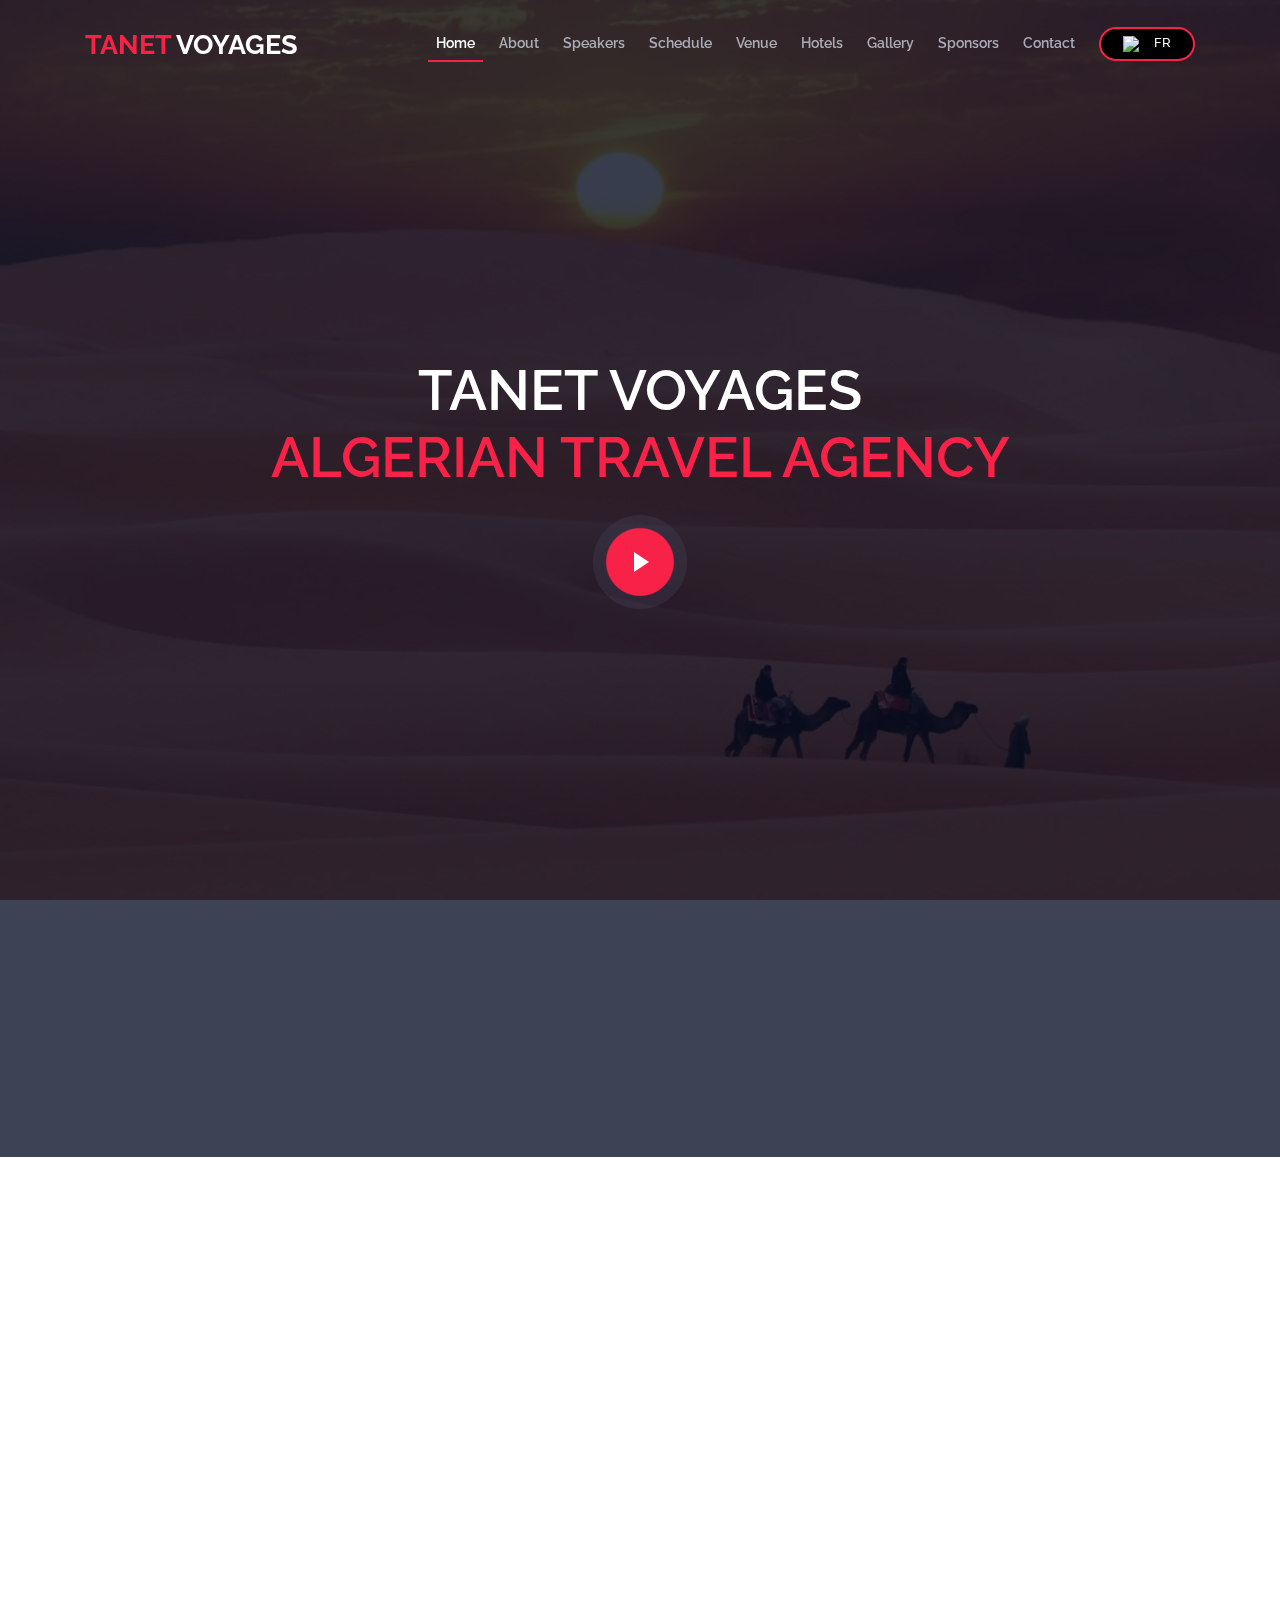
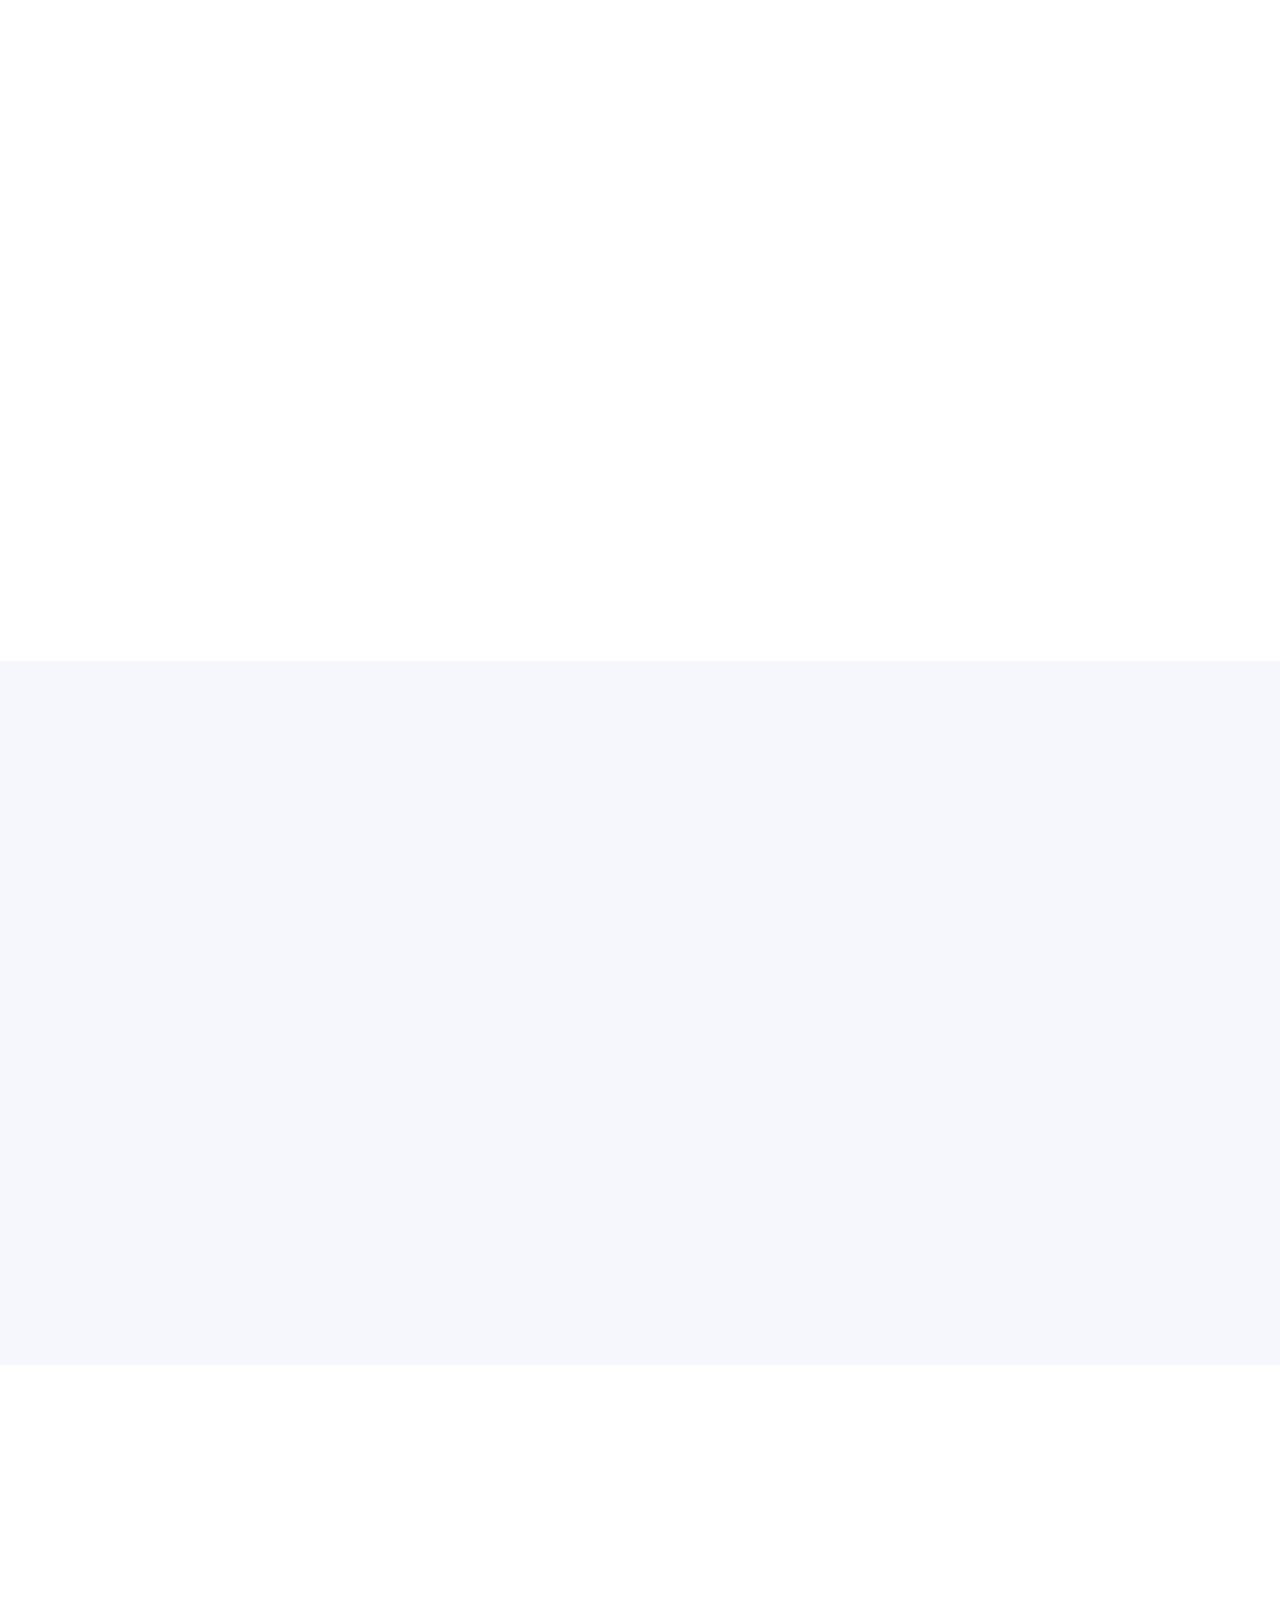
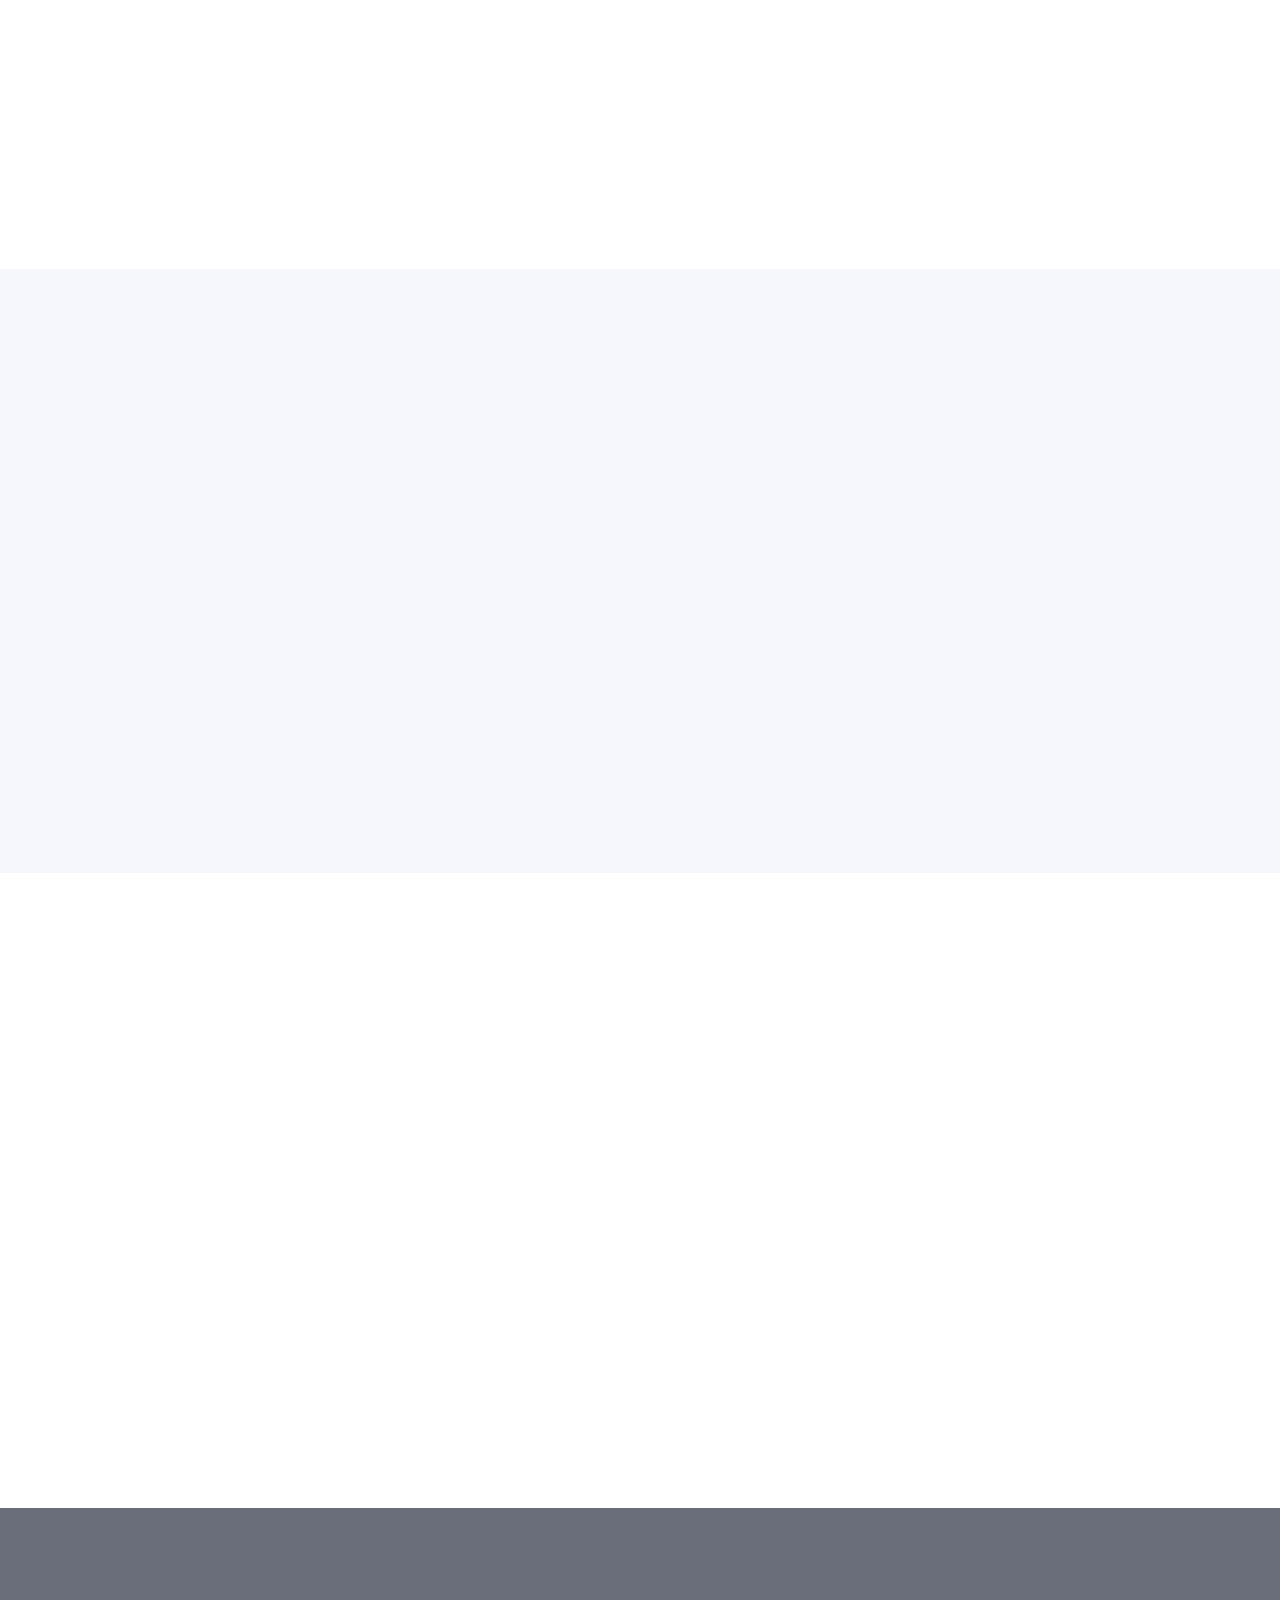
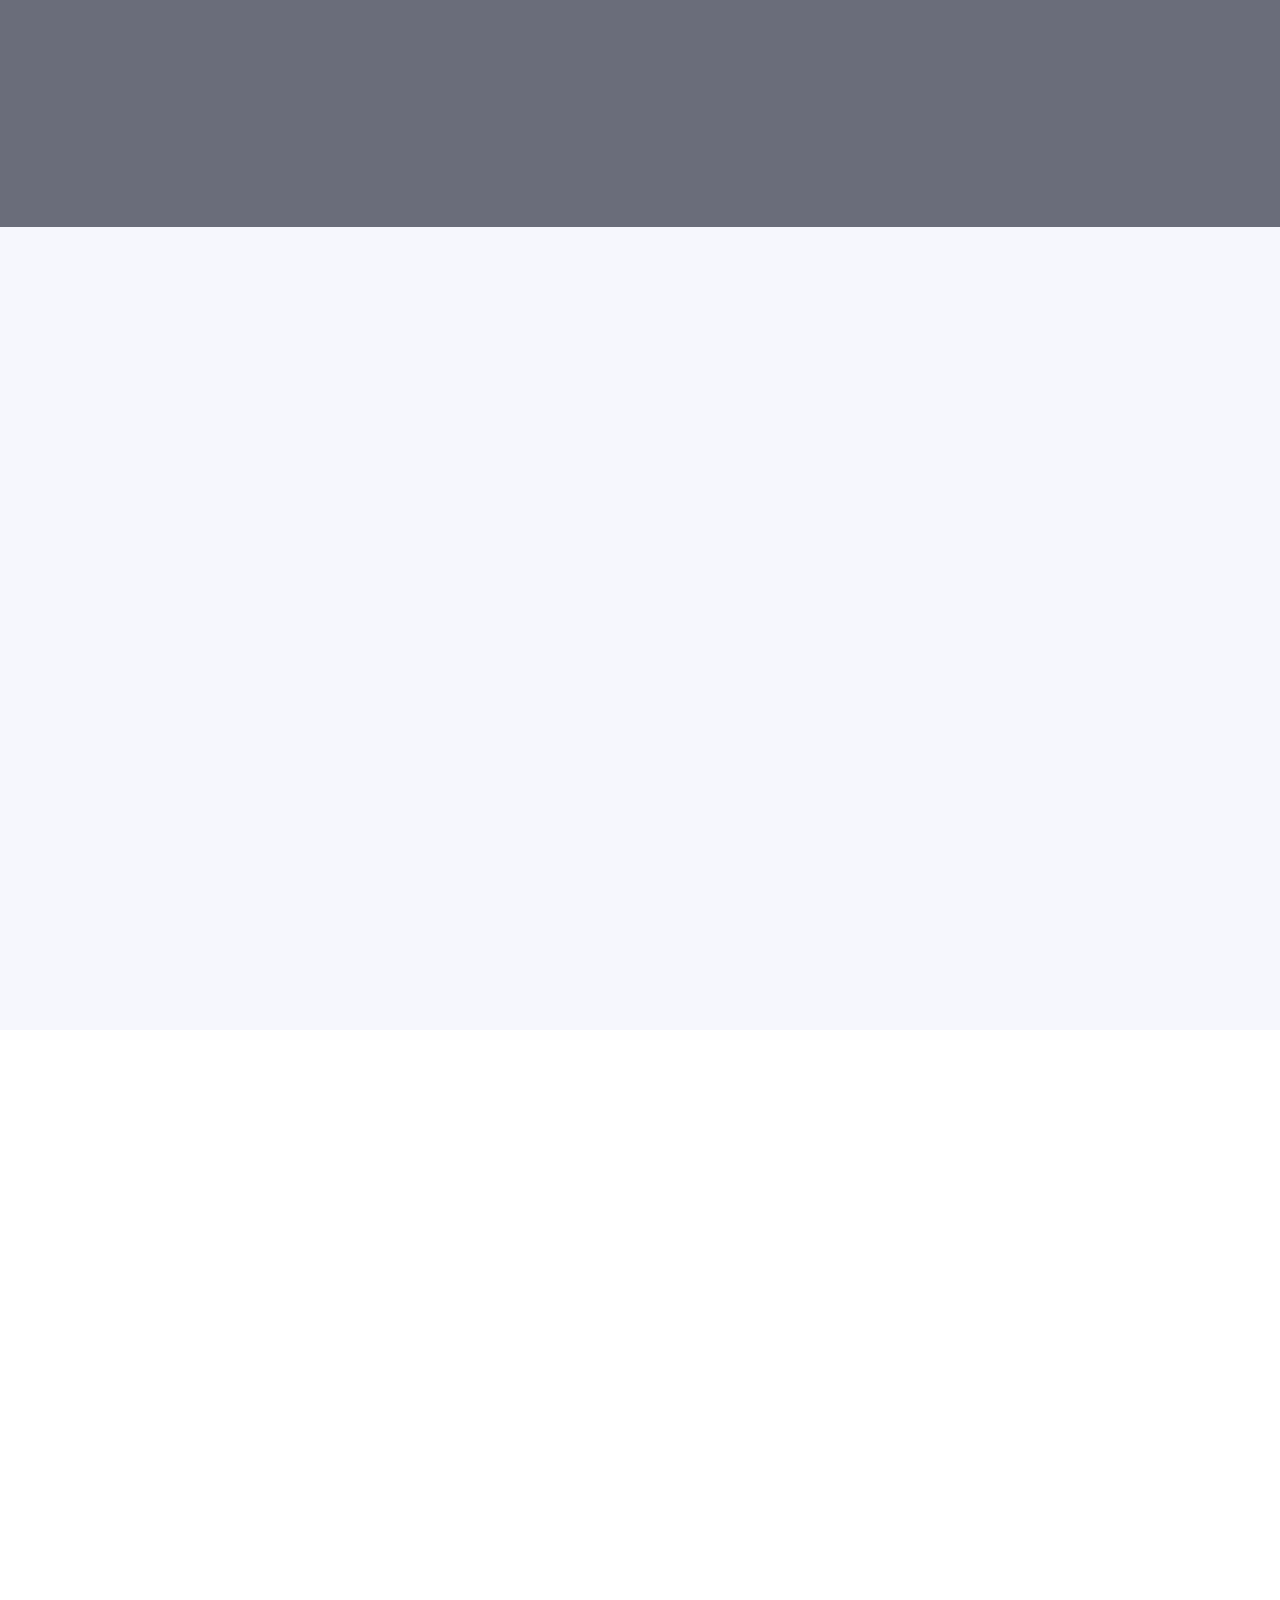
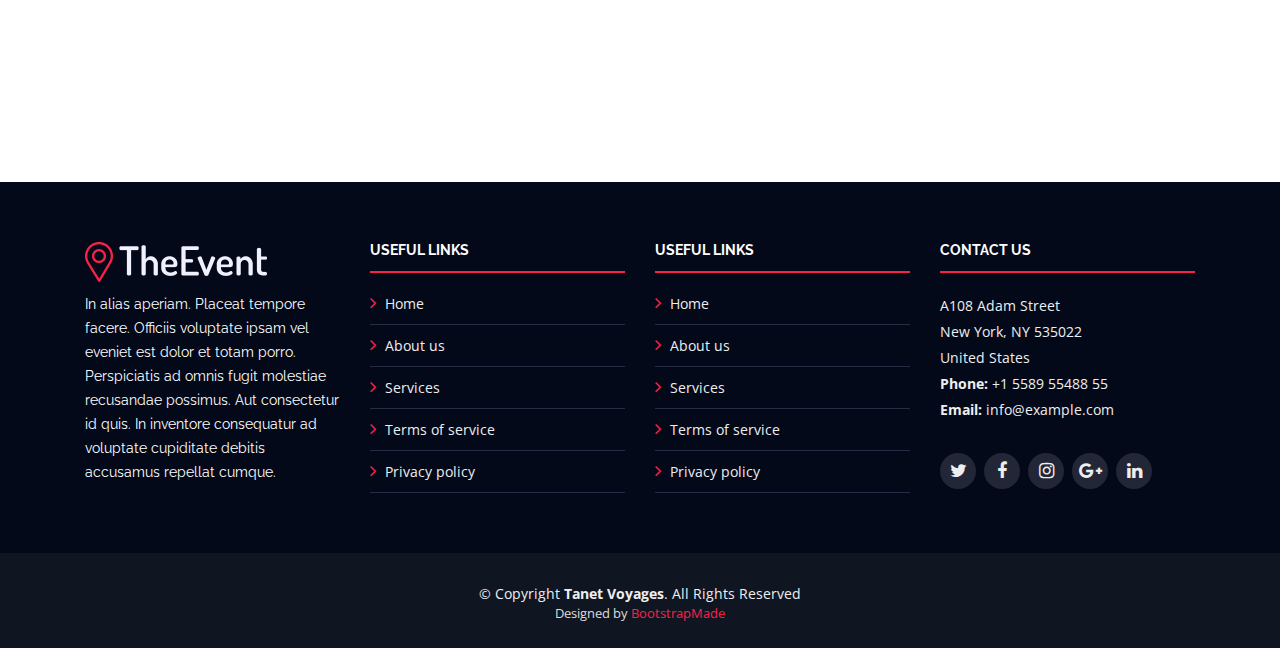
==== commit 73e671c0: "initial cpmmit" ====
--- a/index.html
+++ b/index.html
@@ -62,10 +62,8 @@
   <!-- ======= Intro Section ======= -->
   <section id="intro">
     <div class="intro-container" data-aos="zoom-in" data-aos-delay="100">
-      <h1 class="mb-4 pb-0">The Annual<br><span>Marketing</span> Conference</h1>
-      <p class="mb-4 pb-0">10-12 December, Downtown Conference Center, New York</p>
+      <h1 class="mb-4 pb-0">Tanet Voyages<br><span>Algerian Travel Agency</span></h1>
       <a href="https://www.youtube.com/watch?v=jDDaplaOz7Q" class="venobox play-btn mb-4" data-vbtype="video" data-autoplay="true"></a>
-      <a href="#about" class="about-btn scrollto">About The Event </a>
     </div>
   </section><!-- End Intro Section -->
 
@@ -75,382 +73,15 @@
     <section id="about">
       <div class="container" data-aos="fade-up">
         <div class="row">
-          <div class="col-lg-6">
-            <h2>About The Event</h2>
-            <p>Sed nam ut dolor qui repellendus iusto odit. Possimus inventore eveniet accusamus error amet eius aut
-              accusantium et. Non odit consequatur repudiandae sequi ea odio molestiae. Enim possimus sunt inventore in
-              est ut optio sequi unde.</p>
-          </div>
-          <div class="col-lg-3">
-            <h3>Where</h3>
-            <p>Downtown Conference Center, New York</p>
-          </div>
-          <div class="col-lg-3">
-            <h3>When</h3>
-            <p>Monday to Wednesday<br>10-12 December</p>
+          <div class="col-lg-12">
+            <h2 style="text-align: center;" >About</h2>
+            <p style="text-align: justify;">&emsp;&emsp;&emsp;Lorem ipsum dolor sit amet, consectetur adipiscing elit. Curabitur odio purus, imperdiet feugiat tempor sed, euismod sed sapien. Sed lacus nunc, porta ac lorem a, malesuada pretium tortor. Donec volutpat massa in mauris porttitor pretium. Vestibulum finibus congue semper. Mauris consequat ultrices arcu, non luctus arcu. Sed convallis vulputate elit non molestie. Cras fringilla sodales leo, quis ultrices magna dignissim consequat. Curabitur aliquet augue tincidunt magna condimentum ornare.</p>
           </div>
         </div>
       </div>
     </section><!-- End About Section -->
 
-    <!-- ======= Speakers Section ======= -->
-    <section id="speakers">
-      <div class="container" data-aos="fade-up">
-        <div class="section-header">
-          <h2>Event Speakers</h2>
-          <p>Here are some of our speakers</p>
-        </div>
-
-        <div class="row">
-          <div class="col-lg-4 col-md-6">
-            <div class="speaker" data-aos="fade-up" data-aos-delay="100">
-              <img src="assets/img/speakers/1.jpg" alt="Speaker 1" class="img-fluid">
-              <div class="details">
-                <h3><a href="speaker-details.html">Brenden Legros</a></h3>
-                <p>Quas alias incidunt</p>
-                <div class="social">
-                  <a href=""><i class="fa fa-twitter"></i></a>
-                  <a href=""><i class="fa fa-facebook"></i></a>
-                  <a href=""><i class="fa fa-google-plus"></i></a>
-                  <a href=""><i class="fa fa-linkedin"></i></a>
-                </div>
-              </div>
-            </div>
-          </div>
-          <div class="col-lg-4 col-md-6">
-            <div class="speaker" data-aos="fade-up" data-aos-delay="200">
-              <img src="assets/img/speakers/2.jpg" alt="Speaker 2" class="img-fluid">
-              <div class="details">
-                <h3><a href="speaker-details.html">Hubert Hirthe</a></h3>
-                <p>Consequuntur odio aut</p>
-                <div class="social">
-                  <a href=""><i class="fa fa-twitter"></i></a>
-                  <a href=""><i class="fa fa-facebook"></i></a>
-                  <a href=""><i class="fa fa-google-plus"></i></a>
-                  <a href=""><i class="fa fa-linkedin"></i></a>
-                </div>
-              </div>
-            </div>
-          </div>
-          <div class="col-lg-4 col-md-6">
-            <div class="speaker" data-aos="fade-up" data-aos-delay="300">
-              <img src="assets/img/speakers/3.jpg" alt="Speaker 3" class="img-fluid">
-              <div class="details">
-                <h3><a href="speaker-details.html">Cole Emmerich</a></h3>
-                <p>Fugiat laborum et</p>
-                <div class="social">
-                  <a href=""><i class="fa fa-twitter"></i></a>
-                  <a href=""><i class="fa fa-facebook"></i></a>
-                  <a href=""><i class="fa fa-google-plus"></i></a>
-                  <a href=""><i class="fa fa-linkedin"></i></a>
-                </div>
-              </div>
-            </div>
-          </div>
-          <div class="col-lg-4 col-md-6">
-            <div class="speaker" data-aos="fade-up" data-aos-delay="100">
-              <img src="assets/img/speakers/4.jpg" alt="Speaker 4" class="img-fluid">
-              <div class="details">
-                <h3><a href="speaker-details.html">Jack Christiansen</a></h3>
-                <p>Debitis iure vero</p>
-                <div class="social">
-                  <a href=""><i class="fa fa-twitter"></i></a>
-                  <a href=""><i class="fa fa-facebook"></i></a>
-                  <a href=""><i class="fa fa-google-plus"></i></a>
-                  <a href=""><i class="fa fa-linkedin"></i></a>
-                </div>
-              </div>
-            </div>
-          </div>
-          <div class="col-lg-4 col-md-6">
-            <div class="speaker" data-aos="fade-up" data-aos-delay="200">
-              <img src="assets/img/speakers/5.jpg" alt="Speaker 5" class="img-fluid">
-              <div class="details">
-                <h3><a href="speaker-details.html">Alejandrin Littel</a></h3>
-                <p>Qui molestiae natus</p>
-                <div class="social">
-                  <a href=""><i class="fa fa-twitter"></i></a>
-                  <a href=""><i class="fa fa-facebook"></i></a>
-                  <a href=""><i class="fa fa-google-plus"></i></a>
-                  <a href=""><i class="fa fa-linkedin"></i></a>
-                </div>
-              </div>
-            </div>
-          </div>
-          <div class="col-lg-4 col-md-6">
-            <div class="speaker" data-aos="fade-up" data-aos-delay="300">
-              <img src="assets/img/speakers/6.jpg" alt="Speaker 6" class="img-fluid">
-              <div class="details">
-                <h3><a href="speaker-details.html">Willow Trantow</a></h3>
-                <p>Non autem dicta</p>
-                <div class="social">
-                  <a href=""><i class="fa fa-twitter"></i></a>
-                  <a href=""><i class="fa fa-facebook"></i></a>
-                  <a href=""><i class="fa fa-google-plus"></i></a>
-                  <a href=""><i class="fa fa-linkedin"></i></a>
-                </div>
-              </div>
-            </div>
-          </div>
-        </div>
-      </div>
-
-    </section><!-- End Speakers Section -->
-
-    <!-- ======= Schedule Section ======= -->
-    <section id="schedule" class="section-with-bg">
-      <div class="container" data-aos="fade-up">
-        <div class="section-header">
-          <h2>Event Schedule</h2>
-          <p>Here is our event schedule</p>
-        </div>
-
-        <ul class="nav nav-tabs" role="tablist" data-aos="fade-up" data-aos-delay="100">
-          <li class="nav-item">
-            <a class="nav-link active" href="#day-1" role="tab" data-toggle="tab">Day 1</a>
-          </li>
-          <li class="nav-item">
-            <a class="nav-link" href="#day-2" role="tab" data-toggle="tab">Day 2</a>
-          </li>
-          <li class="nav-item">
-            <a class="nav-link" href="#day-3" role="tab" data-toggle="tab">Day 3</a>
-          </li>
-        </ul>
-
-        <h3 class="sub-heading">Voluptatem nulla veniam soluta et corrupti consequatur neque eveniet officia. Eius
-          necessitatibus voluptatem quis labore perspiciatis quia.</h3>
-
-        <div class="tab-content row justify-content-center" data-aos="fade-up" data-aos-delay="200">
-
-          <!-- Schdule Day 1 -->
-          <div role="tabpanel" class="col-lg-9 tab-pane fade show active" id="day-1">
-
-            <div class="row schedule-item">
-              <div class="col-md-2"><time>09:30 AM</time></div>
-              <div class="col-md-10">
-                <h4>Registration</h4>
-                <p>Fugit voluptas iusto maiores temporibus autem numquam magnam.</p>
-              </div>
-            </div>
-
-            <div class="row schedule-item">
-              <div class="col-md-2"><time>10:00 AM</time></div>
-              <div class="col-md-10">
-                <div class="speaker">
-                  <img src="assets/img/speakers/1.jpg" alt="Brenden Legros">
-                </div>
-                <h4>Keynote <span>Brenden Legros</span></h4>
-                <p>Facere provident incidunt quos voluptas.</p>
-              </div>
-            </div>
-
-            <div class="row schedule-item">
-              <div class="col-md-2"><time>11:00 AM</time></div>
-              <div class="col-md-10">
-                <div class="speaker">
-                  <img src="assets/img/speakers/2.jpg" alt="Hubert Hirthe">
-                </div>
-                <h4>Et voluptatem iusto dicta nobis. <span>Hubert Hirthe</span></h4>
-                <p>Maiores dignissimos neque qui cum accusantium ut sit sint inventore.</p>
-              </div>
-            </div>
-
-            <div class="row schedule-item">
-              <div class="col-md-2"><time>12:00 AM</time></div>
-              <div class="col-md-10">
-                <div class="speaker">
-                  <img src="assets/img/speakers/3.jpg" alt="Cole Emmerich">
-                </div>
-                <h4>Explicabo et rerum quis et ut ea. <span>Cole Emmerich</span></h4>
-                <p>Veniam accusantium laborum nihil eos eaque accusantium aspernatur.</p>
-              </div>
-            </div>
-
-            <div class="row schedule-item">
-              <div class="col-md-2"><time>02:00 PM</time></div>
-              <div class="col-md-10">
-                <div class="speaker">
-                  <img src="assets/img/speakers/4.jpg" alt="Jack Christiansen">
-                </div>
-                <h4>Qui non qui vel amet culpa sequi. <span>Jack Christiansen</span></h4>
-                <p>Nam ex distinctio voluptatem doloremque suscipit iusto.</p>
-              </div>
-            </div>
-
-            <div class="row schedule-item">
-              <div class="col-md-2"><time>03:00 PM</time></div>
-              <div class="col-md-10">
-                <div class="speaker">
-                  <img src="assets/img/speakers/5.jpg" alt="Alejandrin Littel">
-                </div>
-                <h4>Quos ratione neque expedita asperiores. <span>Alejandrin Littel</span></h4>
-                <p>Eligendi quo eveniet est nobis et ad temporibus odio quo.</p>
-              </div>
-            </div>
-
-            <div class="row schedule-item">
-              <div class="col-md-2"><time>04:00 PM</time></div>
-              <div class="col-md-10">
-                <div class="speaker">
-                  <img src="assets/img/speakers/6.jpg" alt="Willow Trantow">
-                </div>
-                <h4>Quo qui praesentium nesciunt <span>Willow Trantow</span></h4>
-                <p>Voluptatem et alias dolorum est aut sit enim neque veritatis.</p>
-              </div>
-            </div>
-
-          </div>
-          <!-- End Schdule Day 1 -->
-
-          <!-- Schdule Day 2 -->
-          <div role="tabpanel" class="col-lg-9  tab-pane fade" id="day-2">
-
-            <div class="row schedule-item">
-              <div class="col-md-2"><time>10:00 AM</time></div>
-              <div class="col-md-10">
-                <div class="speaker">
-                  <img src="assets/img/speakers/1.jpg" alt="Brenden Legros">
-                </div>
-                <h4>Libero corrupti explicabo itaque. <span>Brenden Legros</span></h4>
-                <p>Facere provident incidunt quos voluptas.</p>
-              </div>
-            </div>
-
-            <div class="row schedule-item">
-              <div class="col-md-2"><time>11:00 AM</time></div>
-              <div class="col-md-10">
-                <div class="speaker">
-                  <img src="assets/img/speakers/2.jpg" alt="Hubert Hirthe">
-                </div>
-                <h4>Et voluptatem iusto dicta nobis. <span>Hubert Hirthe</span></h4>
-                <p>Maiores dignissimos neque qui cum accusantium ut sit sint inventore.</p>
-              </div>
-            </div>
-
-            <div class="row schedule-item">
-              <div class="col-md-2"><time>12:00 AM</time></div>
-              <div class="col-md-10">
-                <div class="speaker">
-                  <img src="assets/img/speakers/3.jpg" alt="Cole Emmerich">
-                </div>
-                <h4>Explicabo et rerum quis et ut ea. <span>Cole Emmerich</span></h4>
-                <p>Veniam accusantium laborum nihil eos eaque accusantium aspernatur.</p>
-              </div>
-            </div>
-
-            <div class="row schedule-item">
-              <div class="col-md-2"><time>02:00 PM</time></div>
-              <div class="col-md-10">
-                <div class="speaker">
-                  <img src="assets/img/speakers/4.jpg" alt="Jack Christiansen">
-                </div>
-                <h4>Qui non qui vel amet culpa sequi. <span>Jack Christiansen</span></h4>
-                <p>Nam ex distinctio voluptatem doloremque suscipit iusto.</p>
-              </div>
-            </div>
-
-            <div class="row schedule-item">
-              <div class="col-md-2"><time>03:00 PM</time></div>
-              <div class="col-md-10">
-                <div class="speaker">
-                  <img src="assets/img/speakers/5.jpg" alt="Alejandrin Littel">
-                </div>
-                <h4>Quos ratione neque expedita asperiores. <span>Alejandrin Littel</span></h4>
-                <p>Eligendi quo eveniet est nobis et ad temporibus odio quo.</p>
-              </div>
-            </div>
-
-            <div class="row schedule-item">
-              <div class="col-md-2"><time>04:00 PM</time></div>
-              <div class="col-md-10">
-                <div class="speaker">
-                  <img src="assets/img/speakers/6.jpg" alt="Willow Trantow">
-                </div>
-                <h4>Quo qui praesentium nesciunt <span>Willow Trantow</span></h4>
-                <p>Voluptatem et alias dolorum est aut sit enim neque veritatis.</p>
-              </div>
-            </div>
-
-          </div>
-          <!-- End Schdule Day 2 -->
-
-          <!-- Schdule Day 3 -->
-          <div role="tabpanel" class="col-lg-9  tab-pane fade" id="day-3">
-
-            <div class="row schedule-item">
-              <div class="col-md-2"><time>10:00 AM</time></div>
-              <div class="col-md-10">
-                <div class="speaker">
-                  <img src="assets/img/speakers/2.jpg" alt="Hubert Hirthe">
-                </div>
-                <h4>Et voluptatem iusto dicta nobis. <span>Hubert Hirthe</span></h4>
-                <p>Maiores dignissimos neque qui cum accusantium ut sit sint inventore.</p>
-              </div>
-            </div>
-
-            <div class="row schedule-item">
-              <div class="col-md-2"><time>11:00 AM</time></div>
-              <div class="col-md-10">
-                <div class="speaker">
-                  <img src="assets/img/speakers/3.jpg" alt="Cole Emmerich">
-                </div>
-                <h4>Explicabo et rerum quis et ut ea. <span>Cole Emmerich</span></h4>
-                <p>Veniam accusantium laborum nihil eos eaque accusantium aspernatur.</p>
-              </div>
-            </div>
-
-            <div class="row schedule-item">
-              <div class="col-md-2"><time>12:00 AM</time></div>
-              <div class="col-md-10">
-                <div class="speaker">
-                  <img src="assets/img/speakers/1.jpg" alt="Brenden Legros">
-                </div>
-                <h4>Libero corrupti explicabo itaque. <span>Brenden Legros</span></h4>
-                <p>Facere provident incidunt quos voluptas.</p>
-              </div>
-            </div>
-
-            <div class="row schedule-item">
-              <div class="col-md-2"><time>02:00 PM</time></div>
-              <div class="col-md-10">
-                <div class="speaker">
-                  <img src="assets/img/speakers/4.jpg" alt="Jack Christiansen">
-                </div>
-                <h4>Qui non qui vel amet culpa sequi. <span>Jack Christiansen</span></h4>
-                <p>Nam ex distinctio voluptatem doloremque suscipit iusto.</p>
-              </div>
-            </div>
-
-            <div class="row schedule-item">
-              <div class="col-md-2"><time>03:00 PM</time></div>
-              <div class="col-md-10">
-                <div class="speaker">
-                  <img src="assets/img/speakers/5.jpg" alt="Alejandrin Littel">
-                </div>
-                <h4>Quos ratione neque expedita asperiores. <span>Alejandrin Littel</span></h4>
-                <p>Eligendi quo eveniet est nobis et ad temporibus odio quo.</p>
-              </div>
-            </div>
-
-            <div class="row schedule-item">
-              <div class="col-md-2"><time>04:00 PM</time></div>
-              <div class="col-md-10">
-                <div class="speaker">
-                  <img src="assets/img/speakers/6.jpg" alt="Willow Trantow">
-                </div>
-                <h4>Quo qui praesentium nesciunt <span>Willow Trantow</span></h4>
-                <p>Voluptatem et alias dolorum est aut sit enim neque veritatis.</p>
-              </div>
-            </div>
-
-          </div>
-          <!-- End Schdule Day 2 -->
-
-        </div>
-
-      </div>
-
-    </section><!-- End Schedule Section -->
+    
 
     <!-- ======= Venue Section ======= -->
     <section id="venue">
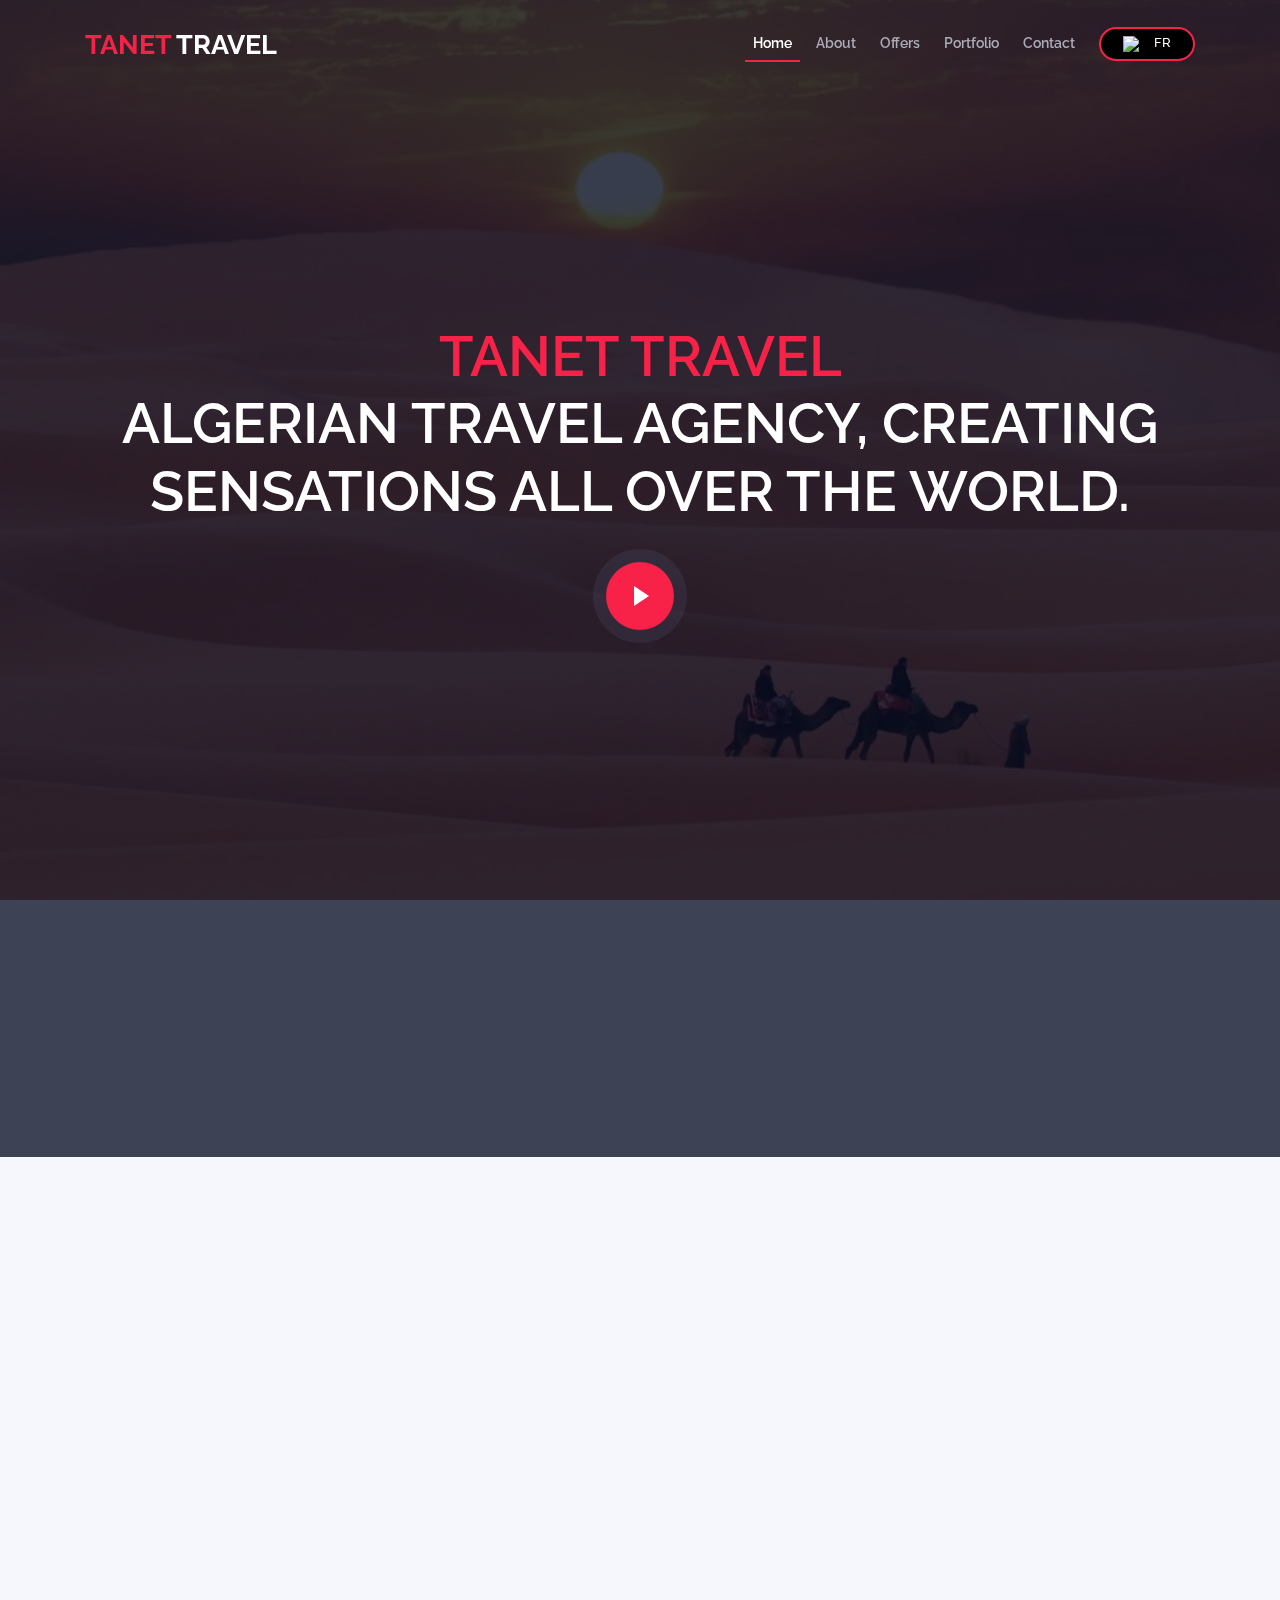
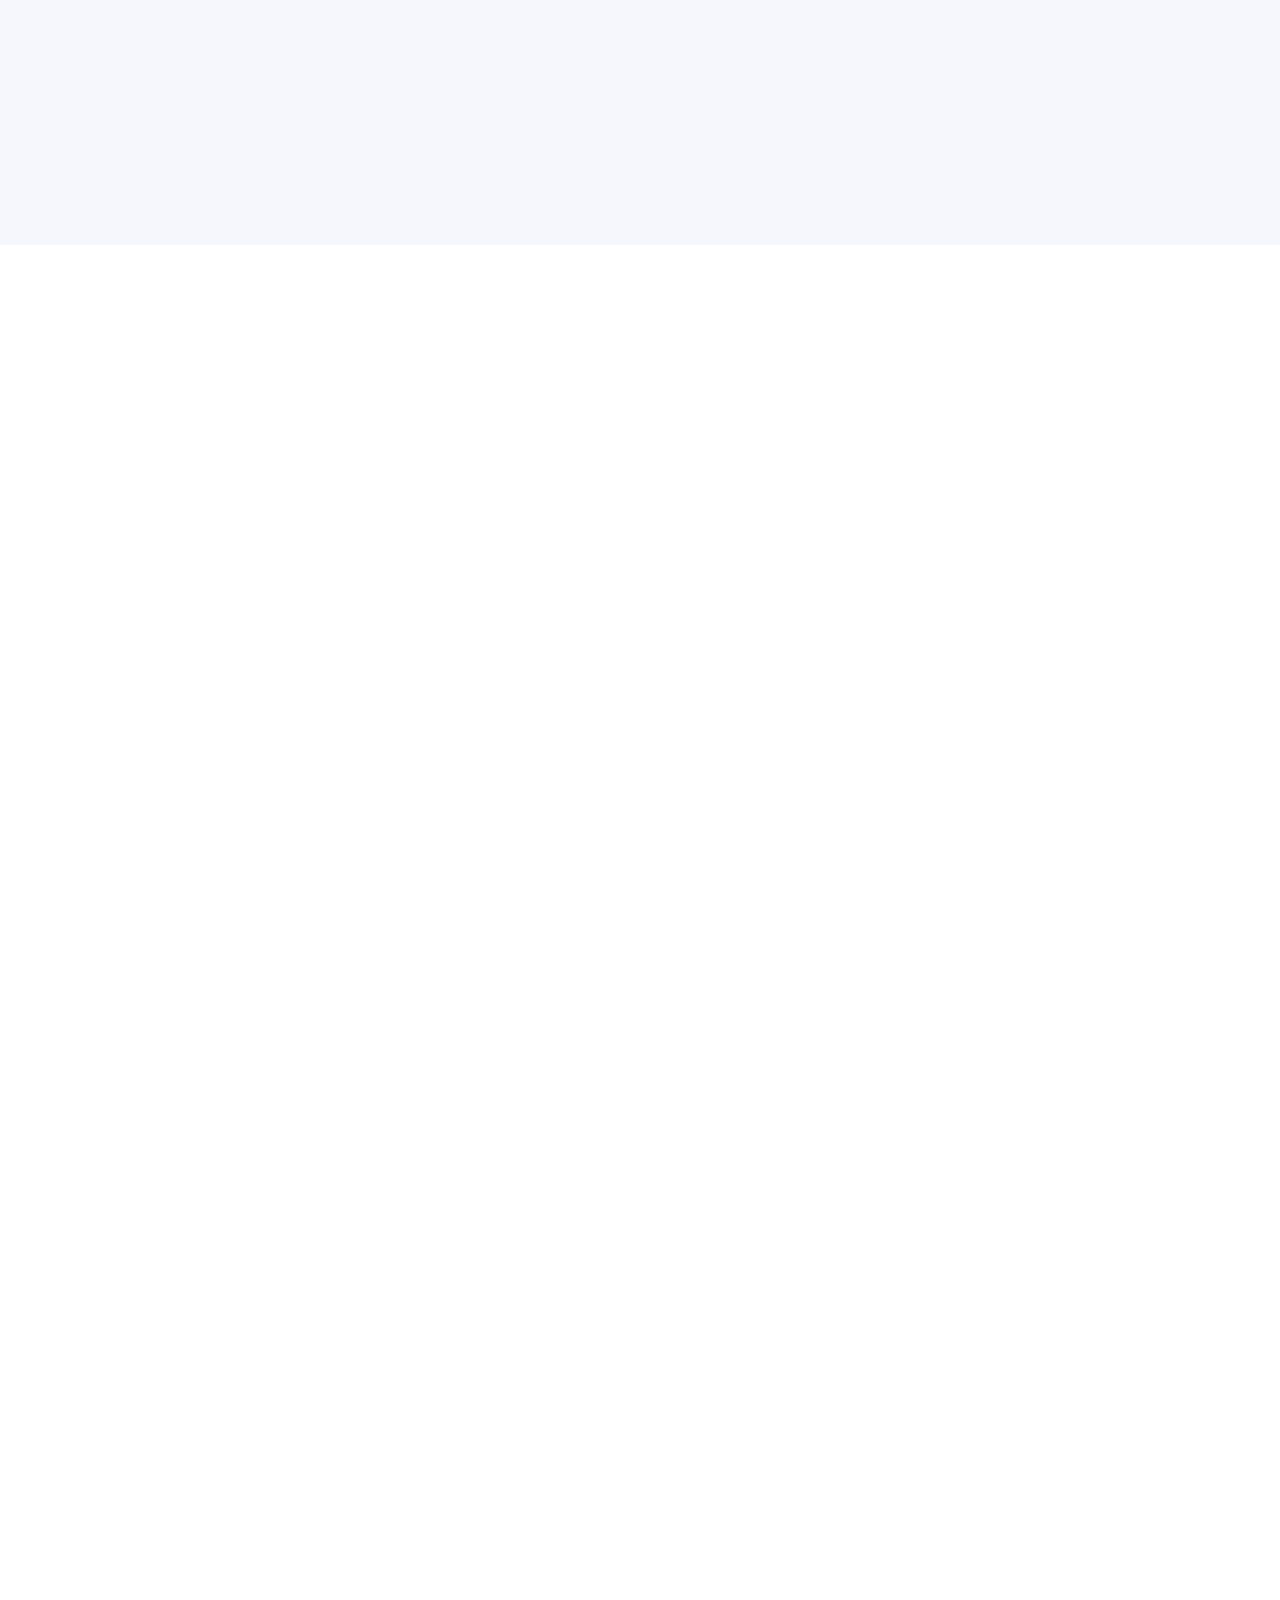
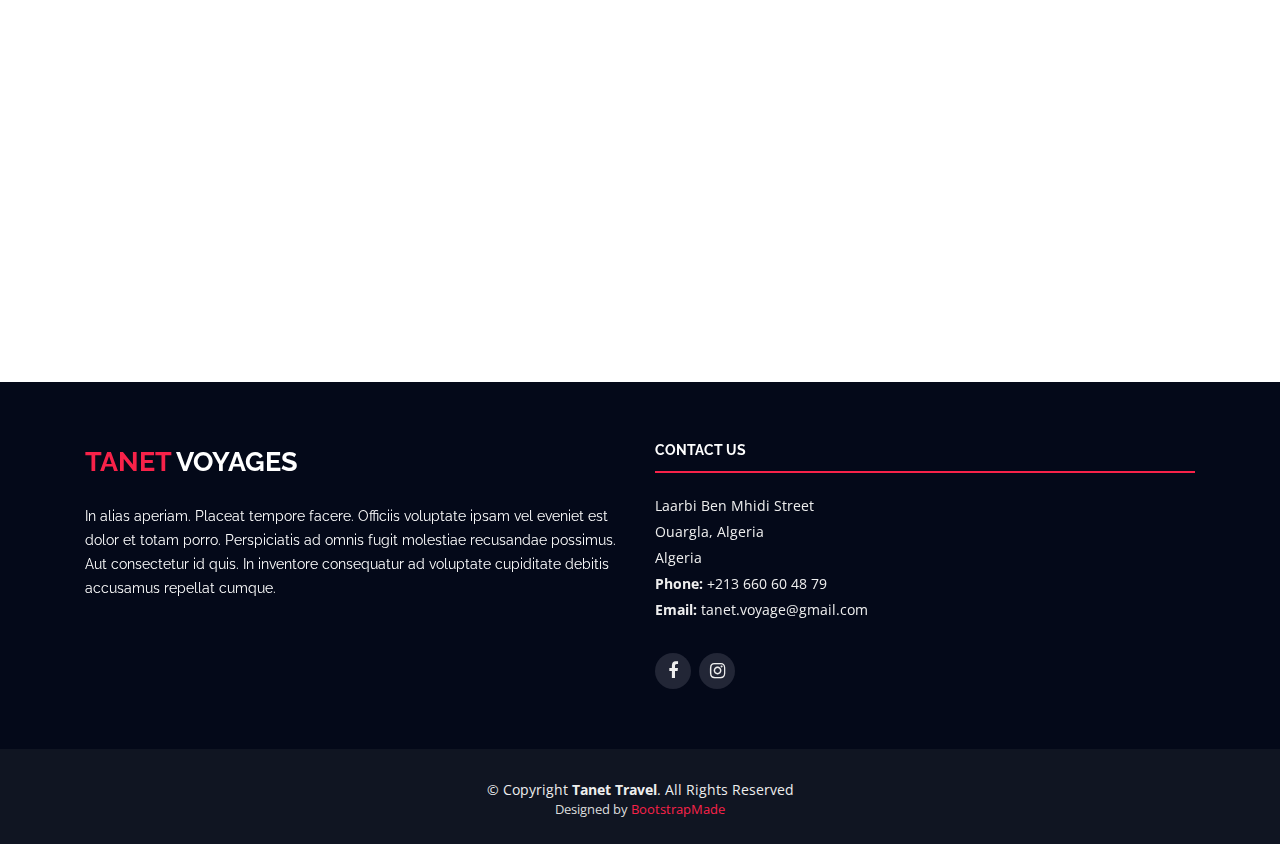
==== commit f2f25ce7: "fixed offers and location" ====
--- a/index.html
+++ b/index.html
@@ -1,714 +1,394 @@
-<!DOCTYPE html>
-<html lang="en">
-
-<head>
-  <meta charset="utf-8">
-  <meta content="width=device-width, initial-scale=1.0" name="viewport">
-
-  <title>Tanet Voyages</title>
-  <meta content="" name="descriptison">
-  <meta content="" name="keywords">
-
-  <!-- Favicons -->
-  <link href="assets/img/favicon.png" rel="icon">
-  <link href="assets/img/apple-touch-icon.png" rel="apple-touch-icon">
-
-  <!-- Google Fonts -->
-  <link href="https://fonts.googleapis.com/css?family=Open+Sans:300,300i,400,400i,700,700i|Raleway:300,400,500,700,800" rel="stylesheet">
-
-  <!-- Vendor CSS Files -->
-  <link href="assets/vendor/bootstrap/css/bootstrap.min.css" rel="stylesheet">
-  <link href="assets/vendor/venobox/venobox.css" rel="stylesheet">
-  <link href="assets/vendor/font-awesome/css/font-awesome.min.css" rel="stylesheet">
-  <link href="assets/vendor/owl.carousel/assets/owl.carousel.min.css" rel="stylesheet">
-  <link href="assets/vendor/aos/aos.css" rel="stylesheet">
-
-  <!-- Template Main CSS File -->
-  <link href="assets/css/style.css" rel="stylesheet">
-  <link href="https://cdnjs.cloudflare.com/ajax/libs/flag-icon-css/3.5.0/css/flag-icon.min.css" rel="stylesheet">
-  
-</head>
-
-<body>
-
-  <!-- ======= Header ======= -->
-  <header id="header">
-    <div class="container">
-
-      <div id="logo" class="pull-left">
-        <!-- Uncomment below if you prefer to use a text logo -->
-        <!-- <h1><a href="#intro">The<span>Event</span></a></h1>-->
-        <a href="index.html" class="scrollto" style="font-weight: bold; font-size: 27px; font-family:  'Raleway', sans-serif;">TANET <span style="color: white;">VOYAGES</span></a>
-        <!--- <img src="assets/img/logo.png" alt="" title=""> -->
-      </div>
-
-      <nav id="nav-menu-container">
-        <ul class="nav-menu">
-          <li class="menu-active"><a href="index.html">Home</a></li>
-          <li><a href="#about">About</a></li>
-          <li><a href="#speakers">Speakers</a></li>
-          <li><a href="#schedule">Schedule</a></li>
-          <li><a href="#venue">Venue</a></li>
-          <li><a href="#hotels">Hotels</a></li>
-          <li><a href="#gallery">Gallery</a></li>
-          <li><a href="#supporters">Sponsors</a></li>
-          <li><a href="#contact">Contact</span></a></li>
-          <li class="buy-tickets"><a href="#buy-tickets"> <img style="width: 20px; height: auto;" src="https://upload.wikimedia.org/wikipedia/en/thumb/c/c3/Flag_of_France.svg/1200px-Flag_of_France.svg.png"> &emsp;FR</a></li>
-        </ul>
-      </nav><!-- #nav-menu-container -->
-    </div>
-  </header><!-- End Header -->
-
-  <!-- ======= Intro Section ======= -->
-  <section id="intro">
-    <div class="intro-container" data-aos="zoom-in" data-aos-delay="100">
-      <h1 class="mb-4 pb-0">Tanet Voyages<br><span>Algerian Travel Agency</span></h1>
-      <a href="https://www.youtube.com/watch?v=jDDaplaOz7Q" class="venobox play-btn mb-4" data-vbtype="video" data-autoplay="true"></a>
-    </div>
-  </section><!-- End Intro Section -->
-
-  <main id="main">
-
-    <!-- ======= About Section ======= -->
-    <section id="about">
-      <div class="container" data-aos="fade-up">
-        <div class="row">
-          <div class="col-lg-12">
-            <h2 style="text-align: center;" >About</h2>
-            <p style="text-align: justify;">&emsp;&emsp;&emsp;Lorem ipsum dolor sit amet, consectetur adipiscing elit. Curabitur odio purus, imperdiet feugiat tempor sed, euismod sed sapien. Sed lacus nunc, porta ac lorem a, malesuada pretium tortor. Donec volutpat massa in mauris porttitor pretium. Vestibulum finibus congue semper. Mauris consequat ultrices arcu, non luctus arcu. Sed convallis vulputate elit non molestie. Cras fringilla sodales leo, quis ultrices magna dignissim consequat. Curabitur aliquet augue tincidunt magna condimentum ornare.</p>
-          </div>
-        </div>
-      </div>
-    </section><!-- End About Section -->
-
-    
-
-    <!-- ======= Venue Section ======= -->
-    <section id="venue">
-
-      <div class="container-fluid" data-aos="fade-up">
-
-        <div class="section-header">
-          <h2>Event Venue</h2>
-          <p>Event venue location info and gallery</p>
-        </div>
-
-        <div class="row no-gutters">
-          <div class="col-lg-6 venue-map">
-            <iframe src="https://www.google.com/maps/embed?pb=!1m14!1m8!1m3!1d12097.433213460943!2d-74.0062269!3d40.7101282!3m2!1i1024!2i768!4f13.1!3m3!1m2!1s0x0%3A0xb89d1fe6bc499443!2sDowntown+Conference+Center!5e0!3m2!1smk!2sbg!4v1539943755621" frameborder="0" style="border:0" allowfullscreen></iframe>
-          </div>
-
-          <div class="col-lg-6 venue-info">
-            <div class="row justify-content-center">
-              <div class="col-11 col-lg-8">
-                <h3>Downtown Conference Center, New York</h3>
-                <p>Iste nobis eum sapiente sunt enim dolores labore accusantium autem. Cumque beatae ipsam. Est quae sit qui voluptatem corporis velit. Qui maxime accusamus possimus. Consequatur sequi et ea suscipit enim nesciunt quia velit.</p>
-              </div>
-            </div>
-          </div>
-        </div>
-
-      </div>
-
-      <div class="container-fluid venue-gallery-container" data-aos="fade-up" data-aos-delay="100">
-        <div class="row no-gutters">
-
-          <div class="col-lg-3 col-md-4">
-            <div class="venue-gallery">
-              <a href="assets/img/venue-gallery/1.jpg" class="venobox" data-gall="venue-gallery">
-                <img src="assets/img/venue-gallery/1.jpg" alt="" class="img-fluid">
-              </a>
-            </div>
-          </div>
-
-          <div class="col-lg-3 col-md-4">
-            <div class="venue-gallery">
-              <a href="assets/img/venue-gallery/2.jpg" class="venobox" data-gall="venue-gallery">
-                <img src="assets/img/venue-gallery/2.jpg" alt="" class="img-fluid">
-              </a>
-            </div>
-          </div>
-
-          <div class="col-lg-3 col-md-4">
-            <div class="venue-gallery">
-              <a href="assets/img/venue-gallery/3.jpg" class="venobox" data-gall="venue-gallery">
-                <img src="assets/img/venue-gallery/3.jpg" alt="" class="img-fluid">
-              </a>
-            </div>
-          </div>
-
-          <div class="col-lg-3 col-md-4">
-            <div class="venue-gallery">
-              <a href="assets/img/venue-gallery/4.jpg" class="venobox" data-gall="venue-gallery">
-                <img src="assets/img/venue-gallery/4.jpg" alt="" class="img-fluid">
-              </a>
-            </div>
-          </div>
-
-          <div class="col-lg-3 col-md-4">
-            <div class="venue-gallery">
-              <a href="assets/img/venue-gallery/5.jpg" class="venobox" data-gall="venue-gallery">
-                <img src="assets/img/venue-gallery/5.jpg" alt="" class="img-fluid">
-              </a>
-            </div>
-          </div>
-
-          <div class="col-lg-3 col-md-4">
-            <div class="venue-gallery">
-              <a href="assets/img/venue-gallery/6.jpg" class="venobox" data-gall="venue-gallery">
-                <img src="assets/img/venue-gallery/6.jpg" alt="" class="img-fluid">
-              </a>
-            </div>
-          </div>
-
-          <div class="col-lg-3 col-md-4">
-            <div class="venue-gallery">
-              <a href="assets/img/venue-gallery/7.jpg" class="venobox" data-gall="venue-gallery">
-                <img src="assets/img/venue-gallery/7.jpg" alt="" class="img-fluid">
-              </a>
-            </div>
-          </div>
-
-          <div class="col-lg-3 col-md-4">
-            <div class="venue-gallery">
-              <a href="assets/img/venue-gallery/8.jpg" class="venobox" data-gall="venue-gallery">
-                <img src="assets/img/venue-gallery/8.jpg" alt="" class="img-fluid">
-              </a>
-            </div>
-          </div>
-
-        </div>
-      </div>
-
-    </section><!-- End Venue Section -->
-
-    <!-- ======= Hotels Section ======= -->
-    <section id="hotels" class="section-with-bg">
-
-      <div class="container" data-aos="fade-up">
-        <div class="section-header">
-          <h2>Hotels</h2>
-          <p>Her are some nearby hotels</p>
-        </div>
-
-        <div class="row" data-aos="fade-up" data-aos-delay="100">
-
-          <div class="col-lg-4 col-md-6">
-            <div class="hotel">
-              <div class="hotel-img">
-                <img src="assets/img/hotels/1.jpg" alt="Hotel 1" class="img-fluid">
-              </div>
-              <h3><a href="#">Hotel 1</a></h3>
-              <div class="stars">
-                <i class="fa fa-star"></i>
-                <i class="fa fa-star"></i>
-                <i class="fa fa-star"></i>
-                <i class="fa fa-star"></i>
-                <i class="fa fa-star"></i>
-              </div>
-              <p>0.4 Mile from the Venue</p>
-            </div>
-          </div>
-
-          <div class="col-lg-4 col-md-6">
-            <div class="hotel">
-              <div class="hotel-img">
-                <img src="assets/img/hotels/2.jpg" alt="Hotel 2" class="img-fluid">
-              </div>
-              <h3><a href="#">Hotel 2</a></h3>
-              <div class="stars">
-                <i class="fa fa-star"></i>
-                <i class="fa fa-star"></i>
-                <i class="fa fa-star"></i>
-                <i class="fa fa-star"></i>
-                <i class="fa fa-star-half-full"></i>
-              </div>
-              <p>0.5 Mile from the Venue</p>
-            </div>
-          </div>
-
-          <div class="col-lg-4 col-md-6">
-            <div class="hotel">
-              <div class="hotel-img">
-                <img src="assets/img/hotels/3.jpg" alt="Hotel 3" class="img-fluid">
-              </div>
-              <h3><a href="#">Hotel 3</a></h3>
-              <div class="stars">
-                <i class="fa fa-star"></i>
-                <i class="fa fa-star"></i>
-                <i class="fa fa-star"></i>
-                <i class="fa fa-star"></i>
-              </div>
-              <p>0.6 Mile from the Venue</p>
-            </div>
-          </div>
-
-        </div>
-      </div>
-
-    </section><!-- End Hotels Section -->
-
-    <!-- ======= Gallery Section ======= -->
-    <section id="gallery">
-
-      <div class="container" data-aos="fade-up">
-        <div class="section-header">
-          <h2>Gallery</h2>
-          <p>Check our gallery from the recent events</p>
-        </div>
-      </div>
-
-      <div class="owl-carousel gallery-carousel" data-aos="fade-up" data-aos-delay="100">
-        <a href="assets/img/gallery/1.jpg" class="venobox" data-gall="gallery-carousel"><img src="assets/img/gallery/1.jpg" alt=""></a>
-        <a href="assets/img/gallery/2.jpg" class="venobox" data-gall="gallery-carousel"><img src="assets/img/gallery/2.jpg" alt=""></a>
-        <a href="assets/img/gallery/3.jpg" class="venobox" data-gall="gallery-carousel"><img src="assets/img/gallery/3.jpg" alt=""></a>
-        <a href="assets/img/gallery/4.jpg" class="venobox" data-gall="gallery-carousel"><img src="assets/img/gallery/4.jpg" alt=""></a>
-        <a href="assets/img/gallery/5.jpg" class="venobox" data-gall="gallery-carousel"><img src="assets/img/gallery/5.jpg" alt=""></a>
-        <a href="assets/img/gallery/6.jpg" class="venobox" data-gall="gallery-carousel"><img src="assets/img/gallery/6.jpg" alt=""></a>
-        <a href="assets/img/gallery/7.jpg" class="venobox" data-gall="gallery-carousel"><img src="assets/img/gallery/7.jpg" alt=""></a>
-        <a href="assets/img/gallery/8.jpg" class="venobox" data-gall="gallery-carousel"><img src="assets/img/gallery/8.jpg" alt=""></a>
-      </div>
-
-    </section><!-- End Gallery Section -->
-
-    <!-- ======= Supporters Section ======= -->
-    <section id="supporters" class="section-with-bg">
-
-      <div class="container" data-aos="fade-up">
-        <div class="section-header">
-          <h2>Sponsors</h2>
-        </div>
-
-        <div class="row no-gutters supporters-wrap clearfix" data-aos="zoom-in" data-aos-delay="100">
-
-          <div class="col-lg-3 col-md-4 col-xs-6">
-            <div class="supporter-logo">
-              <img src="assets/img/supporters/1.png" class="img-fluid" alt="">
-            </div>
-          </div>
-
-          <div class="col-lg-3 col-md-4 col-xs-6">
-            <div class="supporter-logo">
-              <img src="assets/img/supporters/2.png" class="img-fluid" alt="">
-            </div>
-          </div>
-
-          <div class="col-lg-3 col-md-4 col-xs-6">
-            <div class="supporter-logo">
-              <img src="assets/img/supporters/3.png" class="img-fluid" alt="">
-            </div>
-          </div>
-
-          <div class="col-lg-3 col-md-4 col-xs-6">
-            <div class="supporter-logo">
-              <img src="assets/img/supporters/4.png" class="img-fluid" alt="">
-            </div>
-          </div>
-
-          <div class="col-lg-3 col-md-4 col-xs-6">
-            <div class="supporter-logo">
-              <img src="assets/img/supporters/5.png" class="img-fluid" alt="">
-            </div>
-          </div>
-
-          <div class="col-lg-3 col-md-4 col-xs-6">
-            <div class="supporter-logo">
-              <img src="assets/img/supporters/6.png" class="img-fluid" alt="">
-            </div>
-          </div>
-
-          <div class="col-lg-3 col-md-4 col-xs-6">
-            <div class="supporter-logo">
-              <img src="assets/img/supporters/7.png" class="img-fluid" alt="">
-            </div>
-          </div>
-
-          <div class="col-lg-3 col-md-4 col-xs-6">
-            <div class="supporter-logo">
-              <img src="assets/img/supporters/8.png" class="img-fluid" alt="">
-            </div>
-          </div>
-
-        </div>
-
-      </div>
-
-    </section><!-- End Sponsors Section -->
-
-    <!-- =======  F.A.Q Section ======= -->
-    <section id="faq">
-
-      <div class="container" data-aos="fade-up">
-
-        <div class="section-header">
-          <h2>F.A.Q </h2>
-        </div>
-
-        <div class="row justify-content-center" data-aos="fade-up" data-aos-delay="100">
-          <div class="col-lg-9">
-            <ul id="faq-list">
-
-              <li>
-                <a data-toggle="collapse" class="collapsed" href="#faq1">Non consectetur a erat nam at lectus urna duis? <i class="fa fa-minus-circle"></i></a>
-                <div id="faq1" class="collapse" data-parent="#faq-list">
-                  <p>
-                    Feugiat pretium nibh ipsum consequat. Tempus iaculis urna id volutpat lacus laoreet non curabitur gravida. Venenatis lectus magna fringilla urna porttitor rhoncus dolor purus non.
-                  </p>
-                </div>
-              </li>
-
-              <li>
-                <a data-toggle="collapse" href="#faq2" class="collapsed">Feugiat scelerisque varius morbi enim nunc faucibus a pellentesque? <i class="fa fa-minus-circle"></i></a>
-                <div id="faq2" class="collapse" data-parent="#faq-list">
-                  <p>
-                    Dolor sit amet consectetur adipiscing elit pellentesque habitant morbi. Id interdum velit laoreet id donec ultrices. Fringilla phasellus faucibus scelerisque eleifend donec pretium. Est pellentesque elit ullamcorper dignissim. Mauris ultrices eros in cursus turpis massa tincidunt dui.
-                  </p>
-                </div>
-              </li>
-
-              <li>
-                <a data-toggle="collapse" href="#faq3" class="collapsed">Dolor sit amet consectetur adipiscing elit pellentesque habitant morbi? <i class="fa fa-minus-circle"></i></a>
-                <div id="faq3" class="collapse" data-parent="#faq-list">
-                  <p>
-                    Eleifend mi in nulla posuere sollicitudin aliquam ultrices sagittis orci. Faucibus pulvinar elementum integer enim. Sem nulla pharetra diam sit amet nisl suscipit. Rutrum tellus pellentesque eu tincidunt. Lectus urna duis convallis convallis tellus. Urna molestie at elementum eu facilisis sed odio morbi quis
-                  </p>
-                </div>
-              </li>
-
-              <li>
-                <a data-toggle="collapse" href="#faq4" class="collapsed">Ac odio tempor orci dapibus. Aliquam eleifend mi in nulla? <i class="fa fa-minus-circle"></i></a>
-                <div id="faq4" class="collapse" data-parent="#faq-list">
-                  <p>
-                    Dolor sit amet consectetur adipiscing elit pellentesque habitant morbi. Id interdum velit laoreet id donec ultrices. Fringilla phasellus faucibus scelerisque eleifend donec pretium. Est pellentesque elit ullamcorper dignissim. Mauris ultrices eros in cursus turpis massa tincidunt dui.
-                  </p>
-                </div>
-              </li>
-
-              <li>
-                <a data-toggle="collapse" href="#faq5" class="collapsed">Tempus quam pellentesque nec nam aliquam sem et tortor consequat? <i class="fa fa-minus-circle"></i></a>
-                <div id="faq5" class="collapse" data-parent="#faq-list">
-                  <p>
-                    Molestie a iaculis at erat pellentesque adipiscing commodo. Dignissim suspendisse in est ante in. Nunc vel risus commodo viverra maecenas accumsan. Sit amet nisl suscipit adipiscing bibendum est. Purus gravida quis blandit turpis cursus in
-                  </p>
-                </div>
-              </li>
-
-              <li>
-                <a data-toggle="collapse" href="#faq6" class="collapsed">Tortor vitae purus faucibus ornare. Varius vel pharetra vel turpis nunc eget lorem dolor? <i class="fa fa-minus-circle"></i></a>
-                <div id="faq6" class="collapse" data-parent="#faq-list">
-                  <p>
-                    Laoreet sit amet cursus sit amet dictum sit amet justo. Mauris vitae ultricies leo integer malesuada nunc vel. Tincidunt eget nullam non nisi est sit amet. Turpis nunc eget lorem dolor sed. Ut venenatis tellus in metus vulputate eu scelerisque. Pellentesque diam volutpat commodo sed egestas egestas fringilla phasellus faucibus. Nibh tellus molestie nunc non blandit massa enim nec.
-                  </p>
-                </div>
-              </li>
-
-            </ul>
-          </div>
-        </div>
-
-      </div>
-
-    </section><!-- End  F.A.Q Section -->
-
-    <!-- ======= Subscribe Section ======= -->
-    <section id="subscribe">
-      <div class="container" data-aos="zoom-in">
-        <div class="section-header">
-          <h2>Newsletter</h2>
-          <p>Rerum numquam illum recusandae quia mollitia consequatur.</p>
-        </div>
-
-        <form method="POST" action="#">
-          <div class="form-row justify-content-center">
-            <div class="col-auto">
-              <input type="text" class="form-control" placeholder="Enter your Email">
-            </div>
-            <div class="col-auto">
-              <button type="submit">Subscribe</button>
-            </div>
-          </div>
-        </form>
-
-      </div>
-    </section><!-- End Subscribe Section -->
-
-    <!-- ======= Buy Ticket Section ======= -->
-    <section id="buy-tickets" class="section-with-bg">
-      <div class="container" data-aos="fade-up">
-
-        <div class="section-header">
-          <h2>Buy Tickets</h2>
-          <p>Velit consequatur consequatur inventore iste fugit unde omnis eum aut.</p>
-        </div>
-
-        <div class="row">
-          <div class="col-lg-4" data-aos="fade-up" data-aos-delay="100">
-            <div class="card mb-5 mb-lg-0">
-              <div class="card-body">
-                <h5 class="card-title text-muted text-uppercase text-center">Standard Access</h5>
-                <h6 class="card-price text-center">$150</h6>
-                <hr>
-                <ul class="fa-ul">
-                  <li><span class="fa-li"><i class="fa fa-check"></i></span>Regular Seating</li>
-                  <li><span class="fa-li"><i class="fa fa-check"></i></span>Coffee Break</li>
-                  <li><span class="fa-li"><i class="fa fa-check"></i></span>Custom Badge</li>
-                  <li class="text-muted"><span class="fa-li"><i class="fa fa-times"></i></span>Community Access</li>
-                  <li class="text-muted"><span class="fa-li"><i class="fa fa-times"></i></span>Workshop Access</li>
-                  <li class="text-muted"><span class="fa-li"><i class="fa fa-times"></i></span>After Party</li>
-                </ul>
-                <hr>
-                <div class="text-center">
-                  <button type="button" class="btn" data-toggle="modal" data-target="#buy-ticket-modal" data-ticket-type="standard-access">Buy Now</button>
-                </div>
-              </div>
-            </div>
-          </div>
-          <div class="col-lg-4" data-aos="fade-up" data-aos-delay="200">
-            <div class="card mb-5 mb-lg-0">
-              <div class="card-body">
-                <h5 class="card-title text-muted text-uppercase text-center">Pro Access</h5>
-                <h6 class="card-price text-center">$250</h6>
-                <hr>
-                <ul class="fa-ul">
-                  <li><span class="fa-li"><i class="fa fa-check"></i></span>Regular Seating</li>
-                  <li><span class="fa-li"><i class="fa fa-check"></i></span>Coffee Break</li>
-                  <li><span class="fa-li"><i class="fa fa-check"></i></span>Custom Badge</li>
-                  <li><span class="fa-li"><i class="fa fa-check"></i></span>Community Access</li>
-                  <li class="text-muted"><span class="fa-li"><i class="fa fa-times"></i></span>Workshop Access</li>
-                  <li class="text-muted"><span class="fa-li"><i class="fa fa-times"></i></span>After Party</li>
-                </ul>
-                <hr>
-                <div class="text-center">
-                  <button type="button" class="btn" data-toggle="modal" data-target="#buy-ticket-modal" data-ticket-type="pro-access">Buy Now</button>
-                </div>
-              </div>
-            </div>
-          </div>
-          <!-- Pro Tier -->
-          <div class="col-lg-4" data-aos="fade-up" data-aos-delay="300">
-            <div class="card">
-              <div class="card-body">
-                <h5 class="card-title text-muted text-uppercase text-center">Premium Access</h5>
-                <h6 class="card-price text-center">$350</h6>
-                <hr>
-                <ul class="fa-ul">
-                  <li><span class="fa-li"><i class="fa fa-check"></i></span>Regular Seating</li>
-                  <li><span class="fa-li"><i class="fa fa-check"></i></span>Coffee Break</li>
-                  <li><span class="fa-li"><i class="fa fa-check"></i></span>Custom Badge</li>
-                  <li><span class="fa-li"><i class="fa fa-check"></i></span>Community Access</li>
-                  <li><span class="fa-li"><i class="fa fa-check"></i></span>Workshop Access</li>
-                  <li><span class="fa-li"><i class="fa fa-check"></i></span>After Party</li>
-                </ul>
-                <hr>
-                <div class="text-center">
-                  <button type="button" class="btn" data-toggle="modal" data-target="#buy-ticket-modal" data-ticket-type="premium-access">Buy Now</button>
-                </div>
-
-              </div>
-            </div>
-          </div>
-        </div>
-
-      </div>
-
-      <!-- Modal Order Form -->
-      <div id="buy-ticket-modal" class="modal fade">
-        <div class="modal-dialog" role="document">
-          <div class="modal-content">
-            <div class="modal-header">
-              <h4 class="modal-title">Buy Tickets</h4>
-              <button type="button" class="close" data-dismiss="modal" aria-label="Close">
-                <span aria-hidden="true">&times;</span>
-              </button>
-            </div>
-            <div class="modal-body">
-              <form method="POST" action="#">
-                <div class="form-group">
-                  <input type="text" class="form-control" name="your-name" placeholder="Your Name">
-                </div>
-                <div class="form-group">
-                  <input type="text" class="form-control" name="your-email" placeholder="Your Email">
-                </div>
-                <div class="form-group">
-                  <select id="ticket-type" name="ticket-type" class="form-control">
-                    <option value="">-- Select Your Ticket Type --</option>
-                    <option value="standard-access">Standard Access</option>
-                    <option value="pro-access">Pro Access</option>
-                    <option value="premium-access">Premium Access</option>
-                  </select>
-                </div>
-                <div class="text-center">
-                  <button type="submit" class="btn">Buy Now</button>
-                </div>
-              </form>
-            </div>
-          </div><!-- /.modal-content -->
-        </div><!-- /.modal-dialog -->
-      </div><!-- /.modal -->
-
-    </section><!-- End Buy Ticket Section -->
-
-    <!-- ======= Contact Section ======= -->
-    <section id="contact" class="section-bg">
-
-      <div class="container" data-aos="fade-up">
-
-        <div class="section-header">
-          <h2>Contact Us</h2>
-          <p>Nihil officia ut sint molestiae tenetur.</p>
-        </div>
-
-        <div class="row contact-info">
-
-          <div class="col-md-4">
-            <div class="contact-address">
-              <i class="ion-ios-location-outline"></i>
-              <h3>Address</h3>
-              <address>A108 Adam Street, NY 535022, USA</address>
-            </div>
-          </div>
-
-          <div class="col-md-4">
-            <div class="contact-phone">
-              <i class="ion-ios-telephone-outline"></i>
-              <h3>Phone Number</h3>
-              <p><a href="tel:+155895548855">+1 5589 55488 55</a></p>
-            </div>
-          </div>
-
-          <div class="col-md-4">
-            <div class="contact-email">
-              <i class="ion-ios-email-outline"></i>
-              <h3>Email</h3>
-              <p><a href="mailto:info@example.com">info@example.com</a></p>
-            </div>
-          </div>
-
-        </div>
-
-        <div class="form">
-          <form action="forms/contact.php" method="post" role="form" class="php-email-form">
-            <div class="form-row">
-              <div class="form-group col-md-6">
-                <input type="text" name="name" class="form-control" id="name" placeholder="Your Name" data-rule="minlen:4" data-msg="Please enter at least 4 chars" />
-                <div class="validate"></div>
-              </div>
-              <div class="form-group col-md-6">
-                <input type="email" class="form-control" name="email" id="email" placeholder="Your Email" data-rule="email" data-msg="Please enter a valid email" />
-                <div class="validate"></div>
-              </div>
-            </div>
-            <div class="form-group">
-              <input type="text" class="form-control" name="subject" id="subject" placeholder="Subject" data-rule="minlen:4" data-msg="Please enter at least 8 chars of subject" />
-              <div class="validate"></div>
-            </div>
-            <div class="form-group">
-              <textarea class="form-control" name="message" rows="5" data-rule="required" data-msg="Please write something for us" placeholder="Message"></textarea>
-              <div class="validate"></div>
-            </div>
-            <div class="mb-3">
-              <div class="loading">Loading</div>
-              <div class="error-message"></div>
-              <div class="sent-message">Your message has been sent. Thank you!</div>
-            </div>
-            <div class="text-center"><button type="submit">Send Message</button></div>
-          </form>
-        </div>
-
-      </div>
-    </section><!-- End Contact Section -->
-
-  </main><!-- End #main -->
-
-  <!-- ======= Footer ======= -->
-  <footer id="footer">
-    <div class="footer-top">
-      <div class="container">
-        <div class="row">
-
-          <div class="col-lg-3 col-md-6 footer-info">
-            <img src="assets/img/logo.png" alt="TheEvenet">
-            <p>In alias aperiam. Placeat tempore facere. Officiis voluptate ipsam vel eveniet est dolor et totam porro. Perspiciatis ad omnis fugit molestiae recusandae possimus. Aut consectetur id quis. In inventore consequatur ad voluptate cupiditate debitis accusamus repellat cumque.</p>
-          </div>
-
-          <div class="col-lg-3 col-md-6 footer-links">
-            <h4>Useful Links</h4>
-            <ul>
-              <li><i class="fa fa-angle-right"></i> <a href="#">Home</a></li>
-              <li><i class="fa fa-angle-right"></i> <a href="#">About us</a></li>
-              <li><i class="fa fa-angle-right"></i> <a href="#">Services</a></li>
-              <li><i class="fa fa-angle-right"></i> <a href="#">Terms of service</a></li>
-              <li><i class="fa fa-angle-right"></i> <a href="#">Privacy policy</a></li>
-            </ul>
-          </div>
-
-          <div class="col-lg-3 col-md-6 footer-links">
-            <h4>Useful Links</h4>
-            <ul>
-              <li><i class="fa fa-angle-right"></i> <a href="#">Home</a></li>
-              <li><i class="fa fa-angle-right"></i> <a href="#">About us</a></li>
-              <li><i class="fa fa-angle-right"></i> <a href="#">Services</a></li>
-              <li><i class="fa fa-angle-right"></i> <a href="#">Terms of service</a></li>
-              <li><i class="fa fa-angle-right"></i> <a href="#">Privacy policy</a></li>
-            </ul>
-          </div>
-
-          <div class="col-lg-3 col-md-6 footer-contact">
-            <h4>Contact Us</h4>
-            <p>
-              A108 Adam Street <br>
-              New York, NY 535022<br>
-              United States <br>
-              <strong>Phone:</strong> +1 5589 55488 55<br>
-              <strong>Email:</strong> info@example.com<br>
-            </p>
-
-            <div class="social-links">
-              <a href="#" class="twitter"><i class="fa fa-twitter"></i></a>
-              <a href="#" class="facebook"><i class="fa fa-facebook"></i></a>
-              <a href="#" class="instagram"><i class="fa fa-instagram"></i></a>
-              <a href="#" class="google-plus"><i class="fa fa-google-plus"></i></a>
-              <a href="#" class="linkedin"><i class="fa fa-linkedin"></i></a>
-            </div>
-
-          </div>
-
-        </div>
-      </div>
-    </div>
-
-    <div class="container">
-      <div class="copyright">
-        &copy; Copyright <strong>Tanet Voyages</strong>. All Rights Reserved
-      </div>
-      <div class="credits">
-        <!--
-        All the links in the footer should remain intact.
-        You can delete the links only if you purchased the pro version.
-        Licensing information: https://bootstrapmade.com/license/
-        Purchase the pro version with working PHP/AJAX contact form: https://bootstrapmade.com/buy/?theme=TheEvent
-      -->
-        Designed by <a href="https://bootstrapmade.com/">BootstrapMade</a>
-      </div>
-    </div>
-  </footer><!-- End  Footer -->
-
-  <a href="#" class="back-to-top"><i class="fa fa-angle-up"></i></a>
-
-  <!-- Vendor JS Files -->
-  <script src="assets/vendor/jquery/jquery.min.js"></script>
-  <script src="assets/vendor/bootstrap/js/bootstrap.bundle.min.js"></script>
-  <script src="assets/vendor/jquery.easing/jquery.easing.min.js"></script>
-  <script src="assets/vendor/php-email-form/validate.js"></script>
-  <script src="assets/vendor/venobox/venobox.min.js"></script>
-  <script src="assets/vendor/owl.carousel/owl.carousel.min.js"></script>
-  <script src="assets/vendor/superfish/superfish.min.js"></script>
-  <script src="assets/vendor/hoverIntent/hoverIntent.js"></script>
-  <script src="assets/vendor/aos/aos.js"></script>
-
-  <!-- Template Main JS File -->
-  <script src="assets/js/main.js"></script>
-
-</body>
-
+<!DOCTYPE html>
+<html lang="en">
+
+<head>
+  <meta charset="utf-8">
+  <meta content="width=device-width, initial-scale=1.0" name="viewport">
+
+  <title>Tanet Travel</title>
+  <meta content="" name="descriptison">
+  <meta content="" name="keywords">
+
+  <!-- Favicons -->
+  <link href="assets/img/favicon.png" rel="icon">
+  <link href="assets/img/apple-touch-icon.png" rel="apple-touch-icon">
+
+  <!-- Google Fonts -->
+  <link href="https://fonts.googleapis.com/css?family=Open+Sans:300,300i,400,400i,700,700i|Raleway:300,400,500,700,800" rel="stylesheet">
+
+  <!-- Vendor CSS Files -->
+  <link href="assets/vendor/bootstrap/css/bootstrap.min.css" rel="stylesheet">
+  <link href="assets/vendor/venobox/venobox.css" rel="stylesheet">
+  <link href="assets/vendor/font-awesome/css/font-awesome.min.css" rel="stylesheet">
+  <link href="assets/vendor/owl.carousel/assets/owl.carousel.min.css" rel="stylesheet">
+  <link href="assets/vendor/aos/aos.css" rel="stylesheet">
+
+  <!-- Template Main CSS File -->
+  <link href="assets/css/style.css" rel="stylesheet">
+  <link href="https://cdnjs.cloudflare.com/ajax/libs/flag-icon-css/3.5.0/css/flag-icon.min.css" rel="stylesheet">
+  
+</head>
+
+<body>
+
+  <!-- ======= Header ======= -->
+  <header id="header">
+    <div class="container">
+
+      <div id="logo" class="pull-left">
+        <!-- Uncomment below if you prefer to use a text logo -->
+        <!-- <h1><a href="#intro">The<span>Event</span></a></h1>-->
+        <a href="index.html" class="scrollto" style="font-weight: bold; font-size: 27px; font-family:  'Raleway', sans-serif;">TANET <span style="color: white;">TRAVEL</span></a>
+        <!--- <img src="assets/img/logo.png" alt="" title=""> -->
+      </div>
+
+      <nav id="nav-menu-container">
+        <ul class="nav-menu">
+          <li class="menu-active"><a href="index.html">Home</a></li>
+          <li><a href="#about">About</a></li>
+          <li><a href="#buy-tickets">Offers</a></li>
+          <li><a href="#venue">Portfolio</a></li>
+
+          <li><a href="#contact">Contact</span></a></li>
+          <li class="buy-tickets"><a href="fr.html"> <img style="width: 20px; height: auto;" src="https://upload.wikimedia.org/wikipedia/en/thumb/c/c3/Flag_of_France.svg/1200px-Flag_of_France.svg.png"> &emsp;FR</a></li>
+        </ul>
+      </nav><!-- #nav-menu-container -->
+    </div>
+  </header><!-- End Header -->
+
+  <!-- ======= Intro Section ======= -->
+  <section id="intro">
+    <div class="intro-container" data-aos="zoom-in" data-aos-delay="100">
+      <h1 class="mb-4 pb-0"><span>Tanet Travel</span><br>Algerian Travel Agency, creating sensations all over the world.</h1>
+      <a href="https://www.youtube.com/watch?v=CjVV-TUbUNQ" class="venobox play-btn mb-4" data-vbtype="video" data-autoplay="true"></a>
+    </div>
+  </section><!-- End Intro Section -->
+
+  <main id="main">
+
+    <!-- ======= About Section ======= -->
+    <section id="about">
+      <div class="container" data-aos="fade-up">
+        <div class="row">
+          <div class="col-lg-12">
+            <h2 style="text-align: center;" >About</h2>
+            <p style="text-align: justify;">&emsp;&emsp;&emsp;Lorem ipsum dolor sit amet, consectetur adipiscing elit. Curabitur odio purus, imperdiet feugiat tempor sed, euismod sed sapien. Sed lacus nunc, porta ac lorem a, malesuada pretium tortor. Donec volutpat massa in mauris porttitor pretium. Vestibulum finibus congue semper. Mauris consequat ultrices arcu, non luctus arcu. Sed convallis vulputate elit non molestie. Cras fringilla sodales leo, quis ultrices magna dignissim consequat. Curabitur aliquet augue tincidunt magna condimentum ornare.</p>
+          </div>
+        </div>
+      </div>
+    </section><!-- End About Section -->
+
+
+    <!-- ======= Buy Ticket Section ======= -->
+    <section id="buy-tickets" class="section-with-bg">
+      <div class="container" data-aos="fade-up">
+
+        <div class="section-header">
+          <h2>Our Offers</h2>
+          <p></p>
+        </div>
+
+        <div class="row">
+          <div class="col-lg-4" data-aos="fade-up" data-aos-delay="100">
+            <div class="card mb-5 mb-lg-0">
+              <div class="card-body">
+                <h5 class="card-title text-muted text-uppercase text-center">Desert Camping</h5>
+                <h6 class="card-price text-center">$150</h6>
+                <hr>
+                <ul class="fa-ul">
+                  <li><span class="fa-li"><i class="fa fa-check"></i></span>Toursit Guide</li>
+                  <li><span class="fa-li"><i class="fa fa-check"></i></span>Photographer</li>
+                  <li><span class="fa-li"><i class="fa fa-check"></i></span>Custom Badge</li>
+                  <li class="text-muted"><span class="fa-li"><i class="fa fa-times"></i></span>Security Guard</li>
+                </ul>
+                <hr>
+                <div class="text-center">
+                  <button type="button" onclick="modalClick('Desert Camping');" class="btn" data-toggle="modal" data-target="#buy-ticket-modal" data-ticket-type="premium-access">View details</button>
+                </div>
+              </div>
+            </div>
+          </div>
+          <div class="col-lg-4" data-aos="fade-up" data-aos-delay="100">
+            <div class="card mb-5 mb-lg-0">
+              <div class="card-body">
+                <h5 class="card-title text-muted text-uppercase text-center">Desert Trips</h5>
+                <h6 class="card-price text-center">$150</h6>
+                <hr>
+                <ul class="fa-ul">
+                  <li><span class="fa-li"><i class="fa fa-check"></i></span>Toursit Guide</li>
+                  <li><span class="fa-li"><i class="fa fa-check"></i></span>Photographer</li>
+                  <li><span class="fa-li"><i class="fa fa-check"></i></span>Custom Badge</li>
+                  <li class="text-muted"><span class="fa-li"><i class="fa fa-times"></i></span>Security Guard</li>
+                </ul>
+                <hr>
+                <div class="text-center">
+                  <button type="button" onclick="modalClick('Desert Trips');" class="btn" data-toggle="modal" data-target="#buy-ticket-modal" data-ticket-type="premium-access" >View details</button>
+                </div>
+              </div>
+            </div>
+          </div>
+          <div class="col-lg-4" data-aos="fade-up" data-aos-delay="100">
+            <div class="card mb-5 mb-lg-0">
+              <div class="card-body">
+                <h5 class="card-title text-muted text-uppercase text-center">Travel Scheduling</h5>
+                <h6 class="card-price text-center">$150</h6>
+                <hr>
+                <ul class="fa-ul">
+                  <li><span class="fa-li"><i class="fa fa-check"></i></span>Hotel Booking</li>
+                  <li><span class="fa-li"><i class="fa fa-check"></i></span>Visa Application</li>
+                  <li><span class="fa-li"><i class="fa fa-check"></i></span>Flight Booking</li>
+                  <li class="text-muted"><br></li>
+                </ul>
+                <hr>
+                <div class="text-center">
+                  <button type="button" onclick="modalClick('Travel Scheduling');" class="btn" data-toggle="modal" data-target="#buy-ticket-modal" data-ticket-type="premium-access" >View details</button>
+                </div>
+              </div>
+            </div>
+          </div>
+
+        </div>
+
+      </div>
+
+      <!-- Modal Order Form -->
+      <div id="buy-ticket-modal" class="modal fade">
+        <div class="modal-dialog" role="document" style="max-width: 800px;">
+          <div class="modal-content">
+            <div class="modal-header" style="display: block;">
+              <h4 class="modal-title" id="modal-title" style="text-align: center;"></span>
+              </button></h4>
+              
+            </div>
+            <div class="modal-body" id="modal-body">
+             
+            </div>
+          </div><!-- /.modal-content -->
+        </div><!-- /.modal-dialog -->
+      </div><!-- /.modal -->
+
+    </section><!-- End Buy Ticket Section -->
+    
+
+    <!-- ======= Venue Section ======= -->
+    <section id="venue">
+
+      <div class="container-fluid" data-aos="fade-up">
+
+        <div class="section-header">
+          <h2>Portfolio</h2>
+          <p>Some Pictures of the lovely Algerian desert</p>
+        </div>
+
+      </div>
+
+      <div class="container-fluid venue-gallery-container" data-aos="fade-up" data-aos-delay="100">
+        <div class="row no-gutters">
+
+          <div class="col-lg-3 col-md-4">
+            <div class="venue-gallery">
+              <a href="assets/img/venue-gallery/1.jpg" class="venobox" data-gall="venue-gallery">
+                <img src="assets/img/venue-gallery/1.jpg" alt="" class="img-fluid">
+              </a>
+            </div>
+          </div>
+
+          <div class="col-lg-3 col-md-4">
+            <div class="venue-gallery">
+              <a href="assets/img/venue-gallery/2.jpg" class="venobox" data-gall="venue-gallery">
+                <img src="assets/img/venue-gallery/2.jpg" alt="" class="img-fluid">
+              </a>
+            </div>
+          </div>
+
+          <div class="col-lg-3 col-md-4">
+            <div class="venue-gallery">
+              <a href="assets/img/venue-gallery/3.jpg" class="venobox" data-gall="venue-gallery">
+                <img src="assets/img/venue-gallery/3.jpg" alt="" class="img-fluid">
+              </a>
+            </div>
+          </div>
+
+          <div class="col-lg-3 col-md-4">
+            <div class="venue-gallery">
+              <a href="assets/img/venue-gallery/4.jpg" class="venobox" data-gall="venue-gallery">
+                <img src="assets/img/venue-gallery/4.jpg" alt="" class="img-fluid">
+              </a>
+            </div>
+          </div>
+
+          <div class="col-lg-3 col-md-4">
+            <div class="venue-gallery">
+              <a href="assets/img/venue-gallery/5.jpg" class="venobox" data-gall="venue-gallery">
+                <img src="assets/img/venue-gallery/5.jpg" alt="" class="img-fluid">
+              </a>
+            </div>
+          </div>
+
+          <div class="col-lg-3 col-md-4">
+            <div class="venue-gallery">
+              <a href="assets/img/venue-gallery/6.jpg" class="venobox" data-gall="venue-gallery">
+                <img src="assets/img/venue-gallery/6.jpg" alt="" class="img-fluid">
+              </a>
+            </div>
+          </div>
+
+          <div class="col-lg-3 col-md-4">
+            <div class="venue-gallery">
+              <a href="assets/img/venue-gallery/7.jpg" class="venobox" data-gall="venue-gallery">
+                <img src="assets/img/venue-gallery/7.jpg" alt="" class="img-fluid">
+              </a>
+            </div>
+          </div>
+
+          <div class="col-lg-3 col-md-4">
+            <div class="venue-gallery">
+              <a href="assets/img/venue-gallery/8.jpg" class="venobox" data-gall="venue-gallery">
+                <img src="assets/img/venue-gallery/8.jpg" alt="" class="img-fluid">
+              </a>
+            </div>
+          </div>
+
+        </div>
+      </div>
+
+    </section><!-- End Venue Section -->
+
+    
+
+    <!-- ======= Contact Section ======= -->
+    <section id="contact" class="section-bg">
+
+      <div class="container" data-aos="fade-up">
+
+        <div class="section-header">
+          <h2>Contact Us</h2>
+
+        </div>
+
+        <div class="row contact-info">
+
+          <div class="col-md-4">
+            <div class="contact-address">
+              <i class="ion-ios-location-outline"></i>
+              <h3>Address</h3>
+              <address>Laarbi Ben Mhidi Street, Ouargla, Algeria</address>
+            </div>
+          </div>
+
+          <div class="col-md-4">
+            <div class="contact-phone">
+              <i class="ion-ios-telephone-outline"></i>
+              <h3>Phone Number</h3>
+              <p><a href="tel:+213660604879">+213 660 60 48 79</a></p>
+            </div>
+          </div>
+
+          <div class="col-md-4">
+            <div class="contact-email">
+              <i class="ion-ios-email-outline"></i>
+              <h3>Email</h3>
+              <p><a href="mailto:tanet.voyage@gmail.com">tanet.voyage@gmail.com</a></p>
+            </div>
+          </div>
+
+        </div>
+      </div>
+    </section><!-- End Contact Section -->
+
+    <section id="carte">
+
+      <div class="container" data-aos="fade-up">
+        <div class="row no-gutters">
+          <div class="col-lg-12 carte-map" >
+            <iframe src="https://www.google.com/maps/embed?pb=!1m18!1m12!1m3!1d846.3907154721646!2d5.3197053292384044!3d31.945623536822282!2m3!1f0!2f0!3f0!3m2!1i1024!2i768!4f13.1!3m3!1m2!1s0x125d6b430740a925%3A0xef83a121552e69fb!2sTanet%20Voyages!5e0!3m2!1sfr!2sdz!4v1601563505827!5m2!1sfr!2sdz" width="600" height="450" frameborder="0" style="border:0;" allowfullscreen="" aria-hidden="false" tabindex="0"></iframe>
+          </div>
+
+        </div>
+
+      </div>
+
+    </section><!-- End Venue Section -->
+
+  </main><!-- End #main -->
+
+  <!-- ======= Footer ======= -->
+  <footer id="footer">
+    <div class="footer-top">
+      <div class="container">
+        <div class="row">
+
+          <div class="col-lg-6 col-md-6 footer-info">
+            <a href="#footer" class="scrollto" style="font-weight: bold; font-size: 27px; font-family:  'Raleway', sans-serif;">TANET <span style="color: white;">VOYAGES</span></a>
+            <br><br>
+            <p>In alias aperiam. Placeat tempore facere. Officiis voluptate ipsam vel eveniet est dolor et totam porro. Perspiciatis ad omnis fugit molestiae recusandae possimus. Aut consectetur id quis. In inventore consequatur ad voluptate cupiditate debitis accusamus repellat cumque.</p>
+          </div>
+
+
+
+          <div class="col-lg-6 col-md-6 footer-contact">
+            <h4>Contact Us</h4>
+            <p>
+              Laarbi Ben Mhidi Street <br>
+              Ouargla, Algeria<br>
+              Algeria <br>
+              <strong>Phone:</strong> +213 660 60 48 79<br>
+              <strong>Email:</strong> tanet.voyage@gmail.com<br>
+            </p>
+
+            <div class="social-links">
+              <a href="https://www.facebook.com/tanetvoyages/" target="_blank" class="facebook"><i class="fa fa-facebook"></i></a>
+              <a href="https://www.instagram.com/tanetvoyages_/" target="_blank" class="instagram"><i class="fa fa-instagram"></i></a>
+            </div>
+
+          </div>
+
+        </div>
+      </div>
+    </div>
+
+    <div class="container">
+      <div class="copyright">
+        &copy; Copyright <strong>Tanet Travel</strong>. All Rights Reserved
+      </div>
+      <div class="credits">
+        <!--
+        All the links in the footer should remain intact.
+        You can delete the links only if you purchased the pro version.
+        Licensing information: https://bootstrapmade.com/license/
+        Purchase the pro version with working PHP/AJAX contact form: https://bootstrapmade.com/buy/?theme=TheEvent
+      -->
+        Designed by <a href="https://bootstrapmade.com/">BootstrapMade</a>
+      </div>
+    </div>
+  </footer><!-- End  Footer -->
+
+  <a href="#" class="back-to-top"><i class="fa fa-angle-up"></i></a>
+
+  <!-- Vendor JS Files -->
+  <script src="assets/vendor/jquery/jquery.min.js"></script>
+  <script src="assets/vendor/bootstrap/js/bootstrap.bundle.min.js"></script>
+  <script src="assets/vendor/jquery.easing/jquery.easing.min.js"></script>
+  <script src="assets/vendor/php-email-form/validate.js"></script>
+  <script src="assets/vendor/venobox/venobox.min.js"></script>
+  <script src="assets/vendor/owl.carousel/owl.carousel.min.js"></script>
+  <script src="assets/vendor/superfish/superfish.min.js"></script>
+  <script src="assets/vendor/hoverIntent/hoverIntent.js"></script>
+  <script src="assets/vendor/aos/aos.js"></script>
+
+  <!-- Template Main JS File -->
+  <script src="assets/js/main.js"></script>
+
+  <script type="text/javascript">
+    function modalClick(title){
+      title = title+'<button type="button" class="close" data-dismiss="modal" aria-label="Close"><span aria-hidden="true">&times;'
+      body = "<p style='text-align: justify;'>&emsp;&emsp;&emsp;Lorem ipsum dolor sit amet, consectetur adipiscing elit. Curabitur odio purus, imperdiet feugiat tempor sed, euismod sed sapien. Sed lacus nunc, porta ac lorem a, malesuada pretium tortor. Donec volutpat massa in mauris porttitor pretium. Vestibulum finibus congue semper. Mauris consequat ultrices arcu, non luctus arcu. Sed convallis vulputate elit non molestie. Cras fringilla sodales leo, quis ultrices magna dignissim consequat. Curabitur aliquet augue tincidunt magna condimentum ornare.</p>"
+
+      document.getElementById('modal-title').innerHTML = title;
+      document.getElementById('modal-body').innerHTML = body;
+    }
+  </script>
+
+</body>
+
 </html>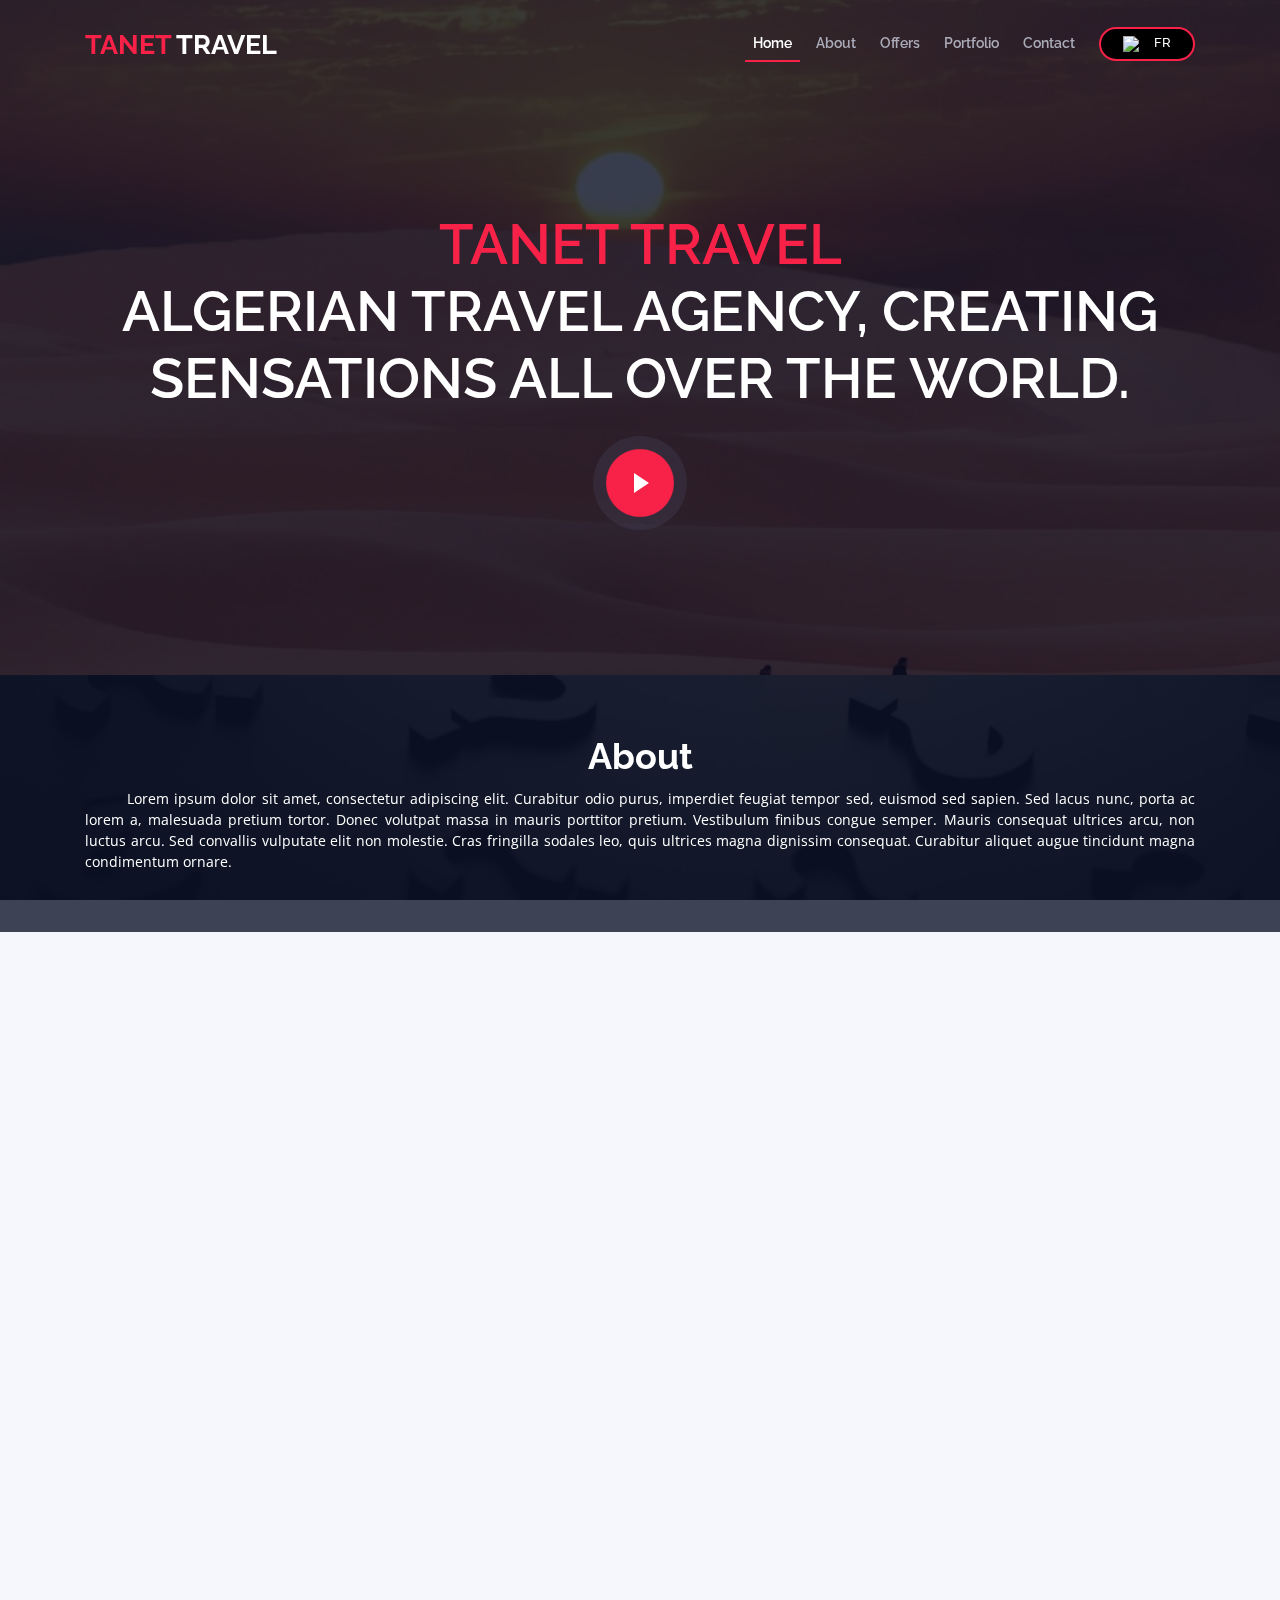
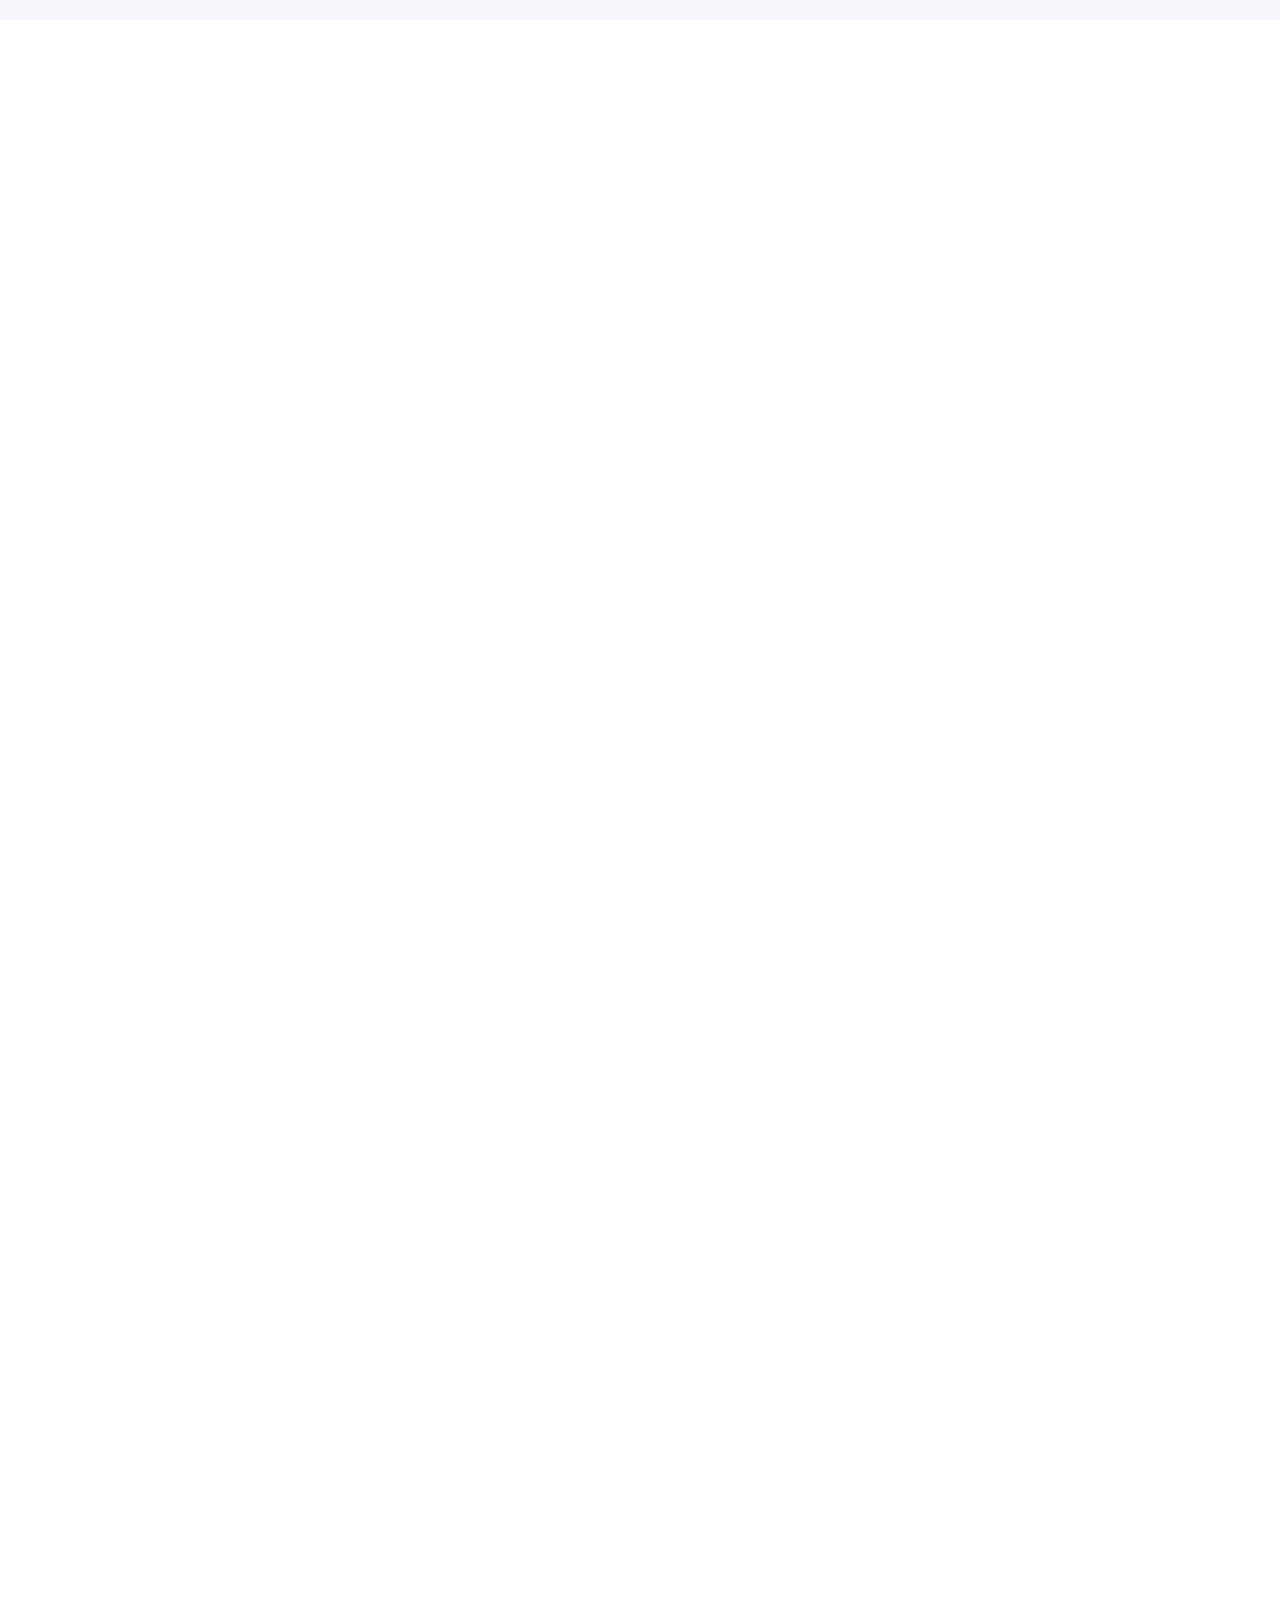
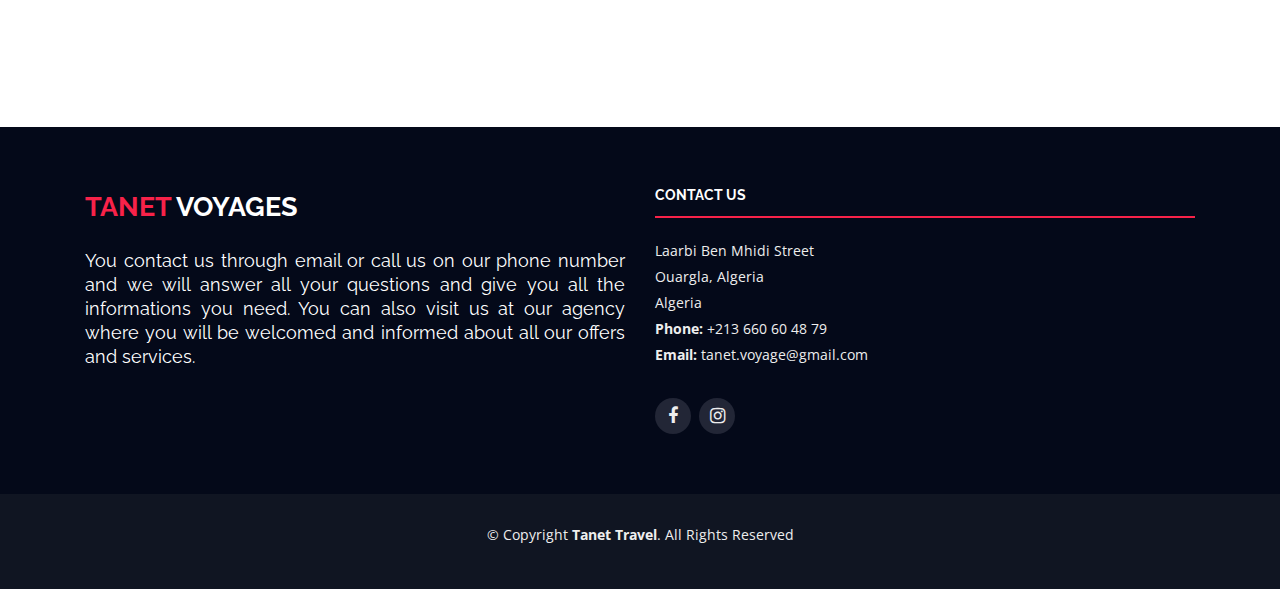
==== commit 6dc112b2: "fixed footer" ====
--- a/index.html
+++ b/index.html
@@ -321,7 +321,7 @@
           <div class="col-lg-6 col-md-6 footer-info">
             <a href="#footer" class="scrollto" style="font-weight: bold; font-size: 27px; font-family:  'Raleway', sans-serif;">TANET <span style="color: white;">VOYAGES</span></a>
             <br><br>
-            <p>In alias aperiam. Placeat tempore facere. Officiis voluptate ipsam vel eveniet est dolor et totam porro. Perspiciatis ad omnis fugit molestiae recusandae possimus. Aut consectetur id quis. In inventore consequatur ad voluptate cupiditate debitis accusamus repellat cumque.</p>
+            <p style="text-align: justify; font-size: 18px;">You contact us through email or call us on our phone number and we will answer all your questions and give you all the informations you need.  You can also visit us at our agency where you will be welcomed and informed about all our offers and services.</p>
           </div>
 
 
--- a/assets/css/style.css
+++ b/assets/css/style.css
@@ -1,1643 +1,1717 @@
-/**
-* Template Name: TheEvent - v2.2.0
-* Template URL: https://bootstrapmade.com/theevent-conference-event-bootstrap-template/
-* Author: BootstrapMade.com
-* License: https://bootstrapmade.com/license/
-*/
-
-/*--------------------------------------------------------------
-# General
---------------------------------------------------------------*/
-body {
-  background: #fff;
-  color: #2f3138;
-  font-family: "Open Sans", sans-serif;
-}
-
-a {
-  color: #f82249;
-  transition: 0.5s;
-}
-
-a:hover, a:active, a:focus {
-  color: #f8234a;
-  outline: none;
-  text-decoration: none;
-}
-
-p {
-  padding: 0;
-  margin: 0 0 30px 0;
-}
-
-h1, h2, h3, h4, h5, h6 {
-  font-family: "Raleway", sans-serif;
-  font-weight: 400;
-  margin: 0 0 20px 0;
-  padding: 0;
-  color: #0e1b4d;
-}
-
-.main-page {
-  margin-top: 70px;
-}
-
-/* Prelaoder */
-#preloader {
-  position: fixed;
-  left: 0;
-  top: 0;
-  z-index: 999;
-  width: 100%;
-  height: 100%;
-  overflow: visible;
-  background: #fff url("../img/preloader.svg") no-repeat center center;
-}
-
-/* Back to top button */
-.back-to-top {
-  position: fixed;
-  display: none;
-  background: #f82249;
-  color: #fff;
-  width: 40px;
-  height: 40px;
-  text-align: center;
-  border-radius: 50px;
-  right: 15px;
-  bottom: 15px;
-  transition: background 0.5s ease-in-out;
-}
-
-.back-to-top i {
-  font-size: 24px;
-  padding-top: 6px;
-}
-
-@media (max-width: 768px) {
-  .back-to-top {
-    bottom: 15px;
-  }
-}
-
-.back-to-top:focus {
-  background: #e0072f;
-  color: #fff;
-  outline: none;
-}
-
-.back-to-top:hover {
-  background: #e0072f;
-  color: #fff;
-}
-
-/* Sections Header
---------------------------------*/
-.section-header {
-  margin-bottom: 60px;
-  position: relative;
-  padding-bottom: 20px;
-}
-
-.section-header::before {
-  content: '';
-  position: absolute;
-  display: block;
-  width: 60px;
-  height: 5px;
-  background: #f82249;
-  bottom: 0;
-  left: calc(50% - 25px);
-}
-
-.section-header h2 {
-  font-size: 36px;
-  text-transform: uppercase;
-  text-align: center;
-  font-weight: 700;
-  margin-bottom: 10px;
-}
-
-.section-header p {
-  text-align: center;
-  padding: 0;
-  margin: 0;
-  font-size: 18px;
-  font-weight: 500;
-  color: #9195a2;
-}
-
-.section-with-bg {
-  background-color: #f6f7fd;
-}
-
-/*--------------------------------------------------------------
-# Header
---------------------------------------------------------------*/
-#header {
-  height: 90px;
-  padding: 25px 0;
-  position: fixed;
-  left: 0;
-  top: 0;
-  right: 0;
-  transition: all 0.5s;
-  z-index: 997;
-}
-
-@media (max-width: 991px) {
-  #header {
-    background: rgba(6, 12, 34, 0.98);
-    height: 70px;
-    padding: 15px 0;
-    transition: all 0.5s;
-  }
-}
-
-@media (max-width: 1199px) {
-  #header .container {
-    max-width: 100%;
-  }
-}
-
-#header.header-scrolled, #header.header-fixed {
-  background: rgba(6, 12, 34, 0.98);
-  height: 70px;
-  padding: 15px 0;
-  transition: all 0.5s;
-}
-
-#header #logo h1 {
-  font-size: 36px;
-  margin: 0;
-  padding: 6px 0;
-  line-height: 1;
-  font-family: "Raleway", sans-serif;
-  font-weight: 700;
-  letter-spacing: 3px;
-  text-transform: uppercase;
-}
-
-#header #logo h1 span {
-  color: #f82249;
-}
-
-#header #logo h1 a, #header #logo h1 a:hover {
-  color: #fff;
-}
-
-#header #logo img {
-  padding: 0;
-  margin: 0;
-  max-height: 40px;
-}
-
-/*--------------------------------------------------------------
-# Navigation Menu
---------------------------------------------------------------*/
-/* Nav Menu Essentials */
-.nav-menu, .nav-menu * {
-  margin: 0;
-  padding: 0;
-  list-style: none;
-}
-
-.nav-menu ul {
-  position: absolute;
-  display: none;
-  top: 100%;
-  left: 0;
-  z-index: 99;
-}
-
-.nav-menu li {
-  position: relative;
-  white-space: nowrap;
-}
-
-.nav-menu > li {
-  float: left;
-}
-
-.nav-menu li:hover > ul,
-.nav-menu li.sfHover > ul {
-  display: block;
-}
-
-.nav-menu ul ul {
-  top: 0;
-  left: 100%;
-}
-
-.nav-menu ul li {
-  min-width: 180px;
-}
-
-/* Nav Menu Arrows */
-.sf-arrows .sf-with-ul {
-  padding-right: 30px;
-}
-
-.sf-arrows .sf-with-ul:after {
-  content: "\f107";
-  position: absolute;
-  right: 15px;
-  font-family: FontAwesome;
-  font-style: normal;
-  font-weight: normal;
-}
-
-.sf-arrows ul .sf-with-ul:after {
-  content: "\f105";
-}
-
-/* Nav Meu Container */
-#nav-menu-container {
-  float: right;
-  margin: 0;
-}
-
-@media (max-width: 991px) {
-  #nav-menu-container {
-    display: none;
-  }
-}
-
-/* Nav Meu Styling */
-.nav-menu a {
-  padding: 8px;
-  text-decoration: none;
-  display: inline-block;
-  color: rgba(202, 206, 221, 0.8);
-  font-family: "Raleway", sans-serif;
-  font-weight: 600;
-  font-size: 14px;
-  outline: none;
-}
-
-@media (max-width: 1199px) {
-  .nav-menu a {
-    padding: 8px 4px;
-  }
-}
-
-.nav-menu .menu-active a, .nav-menu a:hover {
-  color: #fff;
-}
-
-.nav-menu > li {
-  margin-left: 8px;
-}
-
-.nav-menu > li > a:before {
-  content: "";
-  position: absolute;
-  width: 0;
-  height: 2px;
-  bottom: 0;
-  left: 0;
-  background-color: #f82249;
-  visibility: hidden;
-  transition: all 0.3s ease-in-out 0s;
-}
-
-.nav-menu a:hover:before, .nav-menu li:hover > a:before, .nav-menu .menu-active > a:before {
-  visibility: visible;
-  width: 100%;
-}
-
-.nav-menu li.buy-tickets a {
-  color: #fff;
-  background: black;
-  padding: 7px 22px;
-  border-radius: 50px;
-  border: 2px solid #f82249;
-  transition: all ease-in-out 0.3s;
-  font-weight: 500;
-  margin-left: 8px;
-  margin-top: 2px;
-  line-height: 1;
-  font-size: 13px;
-}
-
-.nav-menu li.buy-tickets a:hover {
-  background: none;
-}
-
-.nav-menu li.buy-tickets:hover a:before, .nav-menu li.buy-tickets.menu-active a:before {
-  visibility: hidden;
-}
-
-.nav-menu ul {
-  margin: 4px 0 0 0;
-  padding: 10px;
-  box-shadow: 0px 0px 30px rgba(127, 137, 161, 0.25);
-  background: #fff;
-  border-radius: 3px;
-}
-
-.nav-menu ul li {
-  transition: 0.3s;
-}
-
-.nav-menu ul li a {
-  padding: 10px;
-  color: #060c22;
-  transition: 0.3s;
-  display: block;
-  font-size: 13px;
-  text-transform: none;
-  border-radius: 3px;
-}
-
-.nav-menu ul li:hover > a {
-  background: #f82249;
-  color: #fff;
-}
-
-.nav-menu ul ul {
-  margin: 0;
-}
-
-/* Mobile Nav Toggle */
-#mobile-nav-toggle {
-  position: fixed;
-  right: 0;
-  top: 0;
-  z-index: 999;
-  margin: 15px 15px 0 0;
-  border: 0;
-  background: none;
-  font-size: 24px;
-  display: none;
-  transition: all 0.4s;
-  outline: none;
-  cursor: pointer;
-}
-
-#mobile-nav-toggle i {
-  color: #fff;
-}
-
-@media (max-width: 991px) {
-  #mobile-nav-toggle {
-    display: inline;
-  }
-}
-
-/* Mobile Nav Styling */
-#mobile-nav {
-  position: fixed;
-  top: 0;
-  padding-top: 18px;
-  bottom: 0;
-  z-index: 998;
-  background: rgba(6, 12, 34, 0.9);
-  left: -260px;
-  width: 260px;
-  overflow-y: auto;
-  transition: 0.4s;
-}
-
-#mobile-nav ul {
-  padding: 0;
-  margin: 0;
-  list-style: none;
-}
-
-#mobile-nav ul li {
-  position: relative;
-}
-
-#mobile-nav ul li a {
-  color: #fff;
-  font-size: 17px;
-  overflow: hidden;
-  padding: 10px 22px 10px 15px;
-  position: relative;
-  text-decoration: none;
-  width: 100%;
-  display: block;
-  outline: none;
-}
-
-#mobile-nav ul li a:hover {
-  color: #f82249;
-}
-
-#mobile-nav ul li li {
-  padding-left: 30px;
-}
-
-#mobile-nav ul .menu-has-children i {
-  position: absolute;
-  right: 0;
-  z-index: 99;
-  padding: 15px;
-  cursor: pointer;
-  color: #fff;
-}
-
-#mobile-nav ul .menu-has-children i.fa-chevron-up {
-  color: #f82249;
-}
-
-#mobile-nav ul .menu-item-active {
-  color: #f82249;
-}
-
-#mobile-body-overly {
-  width: 100%;
-  height: 100%;
-  z-index: 997;
-  top: 0;
-  left: 0;
-  position: fixed;
-  background: rgba(6, 12, 34, 0.8);
-  display: none;
-}
-
-/* Mobile Nav body classes */
-body.mobile-nav-active {
-  overflow: hidden;
-}
-
-body.mobile-nav-active #mobile-nav {
-  left: 0;
-}
-
-body.mobile-nav-active #mobile-nav-toggle {
-  color: #fff;
-}
-
-/*--------------------------------------------------------------
-# Intro Section
---------------------------------------------------------------*/
-#intro {
-  width: 100%;
-  height: 100vh;
-  background: url(../img/tanet.jpg) top center;
-  background-size: cover;
-  overflow: hidden;
-  position: relative;
-}
-
-@media (min-width: 1024px) {
-  #intro {
-    background-attachment: fixed;
-  }
-}
-
-#intro:before {
-  content: "";
-  background: rgba(6, 12, 34, 0.8);
-  position: absolute;
-  bottom: 0;
-  top: 0;
-  left: 0;
-  right: 0;
-}
-
-#intro .intro-container {
-  position: absolute;
-  bottom: 0;
-  left: 0;
-  top: 90px;
-  right: 0;
-  display: flex;
-  justify-content: center;
-  align-items: center;
-  flex-direction: column;
-  text-align: center;
-  padding: 0 15px;
-}
-
-@media (max-width: 991px) {
-  #intro .intro-container {
-    top: 70px;
-  }
-}
-
-#intro h1 {
-  color: #fff;
-  font-family: "Raleway", sans-serif;
-  font-size: 56px;
-  font-weight: 600;
-  text-transform: uppercase;
-}
-
-#intro h1 span {
-  color: #f82249;
-}
-
-@media (max-width: 991px) {
-  #intro h1 {
-    font-size: 34px;
-  }
-}
-
-#intro p {
-  color: #ebebeb;
-  font-weight: 700;
-  font-size: 20px;
-}
-
-@media (max-width: 991px) {
-  #intro p {
-    font-size: 16px;
-  }
-}
-
-#intro .play-btn {
-  width: 94px;
-  height: 94px;
-  background: radial-gradient(#f82249 50%, rgba(101, 111, 150, 0.15) 52%);
-  border-radius: 50%;
-  display: block;
-  position: relative;
-  overflow: hidden;
-}
-
-#intro .play-btn::after {
-  content: '';
-  position: absolute;
-  left: 50%;
-  top: 50%;
-  transform: translateX(-40%) translateY(-50%);
-  width: 0;
-  height: 0;
-  border-top: 10px solid transparent;
-  border-bottom: 10px solid transparent;
-  border-left: 15px solid #fff;
-  z-index: 100;
-  transition: all 400ms cubic-bezier(0.55, 0.055, 0.675, 0.19);
-}
-
-#intro .play-btn:before {
-  content: '';
-  position: absolute;
-  width: 120px;
-  height: 120px;
-  -webkit-animation-delay: 0s;
-  animation-delay: 0s;
-  -webkit-animation: pulsate-btn 2s;
-  animation: pulsate-btn 2s;
-  -webkit-animation-direction: forwards;
-  animation-direction: forwards;
-  -webkit-animation-iteration-count: infinite;
-  animation-iteration-count: infinite;
-  -webkit-animation-timing-function: steps;
-  animation-timing-function: steps;
-  opacity: 1;
-  border-radius: 50%;
-  border: 2px solid rgba(163, 163, 163, 0.4);
-  top: -15%;
-  left: -15%;
-  background: rgba(198, 16, 0, 0);
-}
-
-#intro .play-btn:hover::after {
-  border-left: 15px solid #f82249;
-  transform: scale(20);
-}
-
-#intro .play-btn:hover::before {
-  content: '';
-  position: absolute;
-  left: 50%;
-  top: 50%;
-  transform: translateX(-40%) translateY(-50%);
-  width: 0;
-  height: 0;
-  border: none;
-  border-top: 10px solid transparent;
-  border-bottom: 10px solid transparent;
-  border-left: 15px solid #fff;
-  z-index: 200;
-  -webkit-animation: none;
-  animation: none;
-  border-radius: 0;
-}
-
-#intro .about-btn {
-  font-family: "Raleway", sans-serif;
-  font-weight: 500;
-  font-size: 14px;
-  letter-spacing: 1px;
-  display: inline-block;
-  padding: 12px 32px;
-  border-radius: 50px;
-  transition: 0.5s;
-  line-height: 1;
-  margin: 10px;
-  color: #fff;
-  -webkit-animation-delay: 0.8s;
-  animation-delay: 0.8s;
-  border: 2px solid #f82249;
-}
-
-#intro .about-btn:hover {
-  background: #f82249;
-  color: #fff;
-}
-
-@-webkit-keyframes pulsate-btn {
-  0% {
-    transform: scale(0.6, 0.6);
-    opacity: 1;
-  }
-  100% {
-    transform: scale(1, 1);
-    opacity: 0;
-  }
-}
-
-@keyframes pulsate-btn {
-  0% {
-    transform: scale(0.6, 0.6);
-    opacity: 1;
-  }
-  100% {
-    transform: scale(1, 1);
-    opacity: 0;
-  }
-}
-
-/*--------------------------------------------------------------
-# About Section
---------------------------------------------------------------*/
-#about {
-  background: url("../img/about-bg.jpg");
-  background-size: cover;
-  overflow: hidden;
-  position: relative;
-  color: #fff;
-  padding: 60px 0 40px 0;
-}
-
-@media (min-width: 1024px) {
-  #about {
-    background-attachment: fixed;
-  }
-}
-
-#about:before {
-  content: "";
-  background: rgba(13, 20, 41, 0.8);
-  position: absolute;
-  bottom: 0;
-  top: 0;
-  left: 0;
-  right: 0;
-}
-
-#about h2 {
-  font-size: 36px;
-  font-weight: bold;
-  margin-bottom: 10px;
-  color: #fff;
-}
-
-#about h3 {
-  font-size: 18px;
-  font-weight: bold;
-  text-transform: uppercase;
-  margin-bottom: 10px;
-  color: #fff;
-}
-
-#about p {
-  font-size: 14px;
-  margin-bottom: 20px;
-  color: #fff;
-}
-
-/*--------------------------------------------------------------
-# Speakers Section
---------------------------------------------------------------*/
-#speakers {
-  padding: 60px 0 30px 0;
-}
-
-#speakers .speaker {
-  position: relative;
-  overflow: hidden;
-  margin-bottom: 30px;
-}
-
-#speakers .speaker .details {
-  background: rgba(6, 12, 34, 0.76);
-  position: absolute;
-  left: 0;
-  bottom: -30px;
-  right: 0;
-  text-align: center;
-  padding-top: 10px;
-  transition: all 300ms cubic-bezier(0.645, 0.045, 0.355, 1);
-}
-
-#speakers .speaker .details h3 {
-  color: #fff;
-  font-size: 22px;
-  font-weight: 600;
-  margin-bottom: 5px;
-}
-
-#speakers .speaker .details p {
-  color: #fff;
-  font-size: 15px;
-  margin-bottom: 10px;
-  font-style: italic;
-}
-
-#speakers .speaker .details .social {
-  height: 30px;
-}
-
-#speakers .speaker .details a {
-  color: #fff;
-}
-
-#speakers .speaker .details a:hover {
-  color: #f82249;
-}
-
-#speakers .speaker:hover .details {
-  bottom: 0;
-}
-
-#speakers-details {
-  padding: 60px 0;
-}
-
-#speakers-details .details h2 {
-  color: #112363;
-  font-size: 28px;
-  font-weight: 700;
-  margin-bottom: 10px;
-}
-
-#speakers-details .details .social {
-  margin-bottom: 15px;
-}
-
-#speakers-details .details .social a {
-  background: #e9edfb;
-  color: #112363;
-  line-height: 1;
-  display: inline-block;
-  text-align: center;
-  border-radius: 50%;
-  width: 36px;
-  height: 36px;
-  padding-top: 9px;
-}
-
-#speakers-details .details .social a:hover {
-  background: #f82249;
-  color: #fff;
-}
-
-#speakers-details .details .social a i {
-  font-size: 18px;
-}
-
-#speakers-details .details p {
-  color: #112363;
-  font-size: 15px;
-  margin-bottom: 10px;
-}
-
-/*--------------------------------------------------------------
-# Schedule Section
---------------------------------------------------------------*/
-#schedule {
-  padding: 60px 0 60px 0;
-}
-
-#schedule .nav-tabs {
-  text-align: center;
-  margin: auto;
-  display: block;
-  border-bottom: 0;
-  margin-bottom: 30px;
-}
-
-#schedule .nav-tabs li {
-  display: inline-block;
-  margin-bottom: 0;
-}
-
-#schedule .nav-tabs a {
-  border: none;
-  border-radius: 50px;
-  font-weight: 600;
-  background-color: #0e1b4d;
-  color: #fff;
-  padding: 10px 100px;
-}
-
-@media (max-width: 991px) {
-  #schedule .nav-tabs a {
-    padding: 8px 60px;
-  }
-}
-
-@media (max-width: 767px) {
-  #schedule .nav-tabs a {
-    padding: 8px 50px;
-  }
-}
-
-@media (max-width: 480px) {
-  #schedule .nav-tabs a {
-    padding: 8px 30px;
-  }
-}
-
-#schedule .nav-tabs a.active {
-  background-color: #f82249;
-  color: #fff;
-}
-
-#schedule .sub-heading {
-  text-align: center;
-  font-size: 18px;
-  font-style: italic;
-  margin: 0 auto 30px auto;
-}
-
-@media (min-width: 991px) {
-  #schedule .sub-heading {
-    width: 75%;
-  }
-}
-
-#schedule .tab-pane {
-  transition: ease-in-out .2s;
-}
-
-#schedule .schedule-item {
-  border-bottom: 1px solid #cad4f6;
-  padding-top: 15px;
-  padding-bottom: 15px;
-  transition: background-color ease-in-out 0.3s;
-}
-
-#schedule .schedule-item:hover {
-  background-color: #fff;
-}
-
-#schedule .schedule-item time {
-  padding-bottom: 5px;
-  display: inline-block;
-}
-
-#schedule .schedule-item .speaker {
-  width: 60px;
-  height: 60px;
-  overflow: hidden;
-  border-radius: 50%;
-  float: left;
-  margin: 0 10px 10px 0;
-}
-
-#schedule .schedule-item .speaker img {
-  height: 100%;
-  transform: translateX(-50%);
-  margin-left: 50%;
-  transition: all ease-in-out 0.3s;
-}
-
-#schedule .schedule-item h4 {
-  font-size: 18px;
-  font-weight: 600;
-  margin-bottom: 5px;
-}
-
-#schedule .schedule-item h4 span {
-  font-style: italic;
-  color: #19328e;
-  font-weight: normal;
-  font-size: 16px;
-}
-
-#schedule .schedule-item p {
-  font-style: italic;
-  color: #152b79;
-  margin-bottom: 0;
-}
-
-/*--------------------------------------------------------------
-# Venue Section
---------------------------------------------------------------*/
-#venue {
-  padding: 60px 0;
-}
-
-#venue .container-fluid {
-  margin-bottom: 3px;
-}
-
-#venue .venue-map iframe {
-  width: 100%;
-  height: 100%;
-  min-height: 300px;
-}
-
-#venue .venue-info {
-  background: url("../img/venue-info-bg.jpg") top center no-repeat;
-  background-size: cover;
-  position: relative;
-  padding-top: 60px;
-  padding-bottom: 60px;
-}
-
-#venue .venue-info:before {
-  content: "";
-  background: rgba(13, 20, 41, 0.8);
-  position: absolute;
-  bottom: 0;
-  top: 0;
-  left: 0;
-  right: 0;
-}
-
-#venue .venue-info h3 {
-  font-size: 36px;
-  font-weight: 700;
-  color: #fff;
-}
-
-@media (max-width: 574px) {
-  #venue .venue-info h3 {
-    font-size: 24px;
-  }
-}
-
-#venue .venue-info p {
-  color: #fff;
-  margin-bottom: 0;
-}
-
-#venue .venue-gallery-container {
-  padding-right: 12px;
-}
-
-#venue .venue-gallery {
-  overflow: hidden;
-  border-right: 3px solid #fff;
-  border-bottom: 3px solid #fff;
-}
-
-#venue .venue-gallery img {
-  transition: all ease-in-out 0.4s;
-}
-
-#venue .venue-gallery:hover img {
-  transform: scale(1.1);
-}
-
-/*--------------------------------------------------------------
-# Hotels Section
---------------------------------------------------------------*/
-#hotels {
-  padding: 60px 0;
-}
-
-#hotels .hotel {
-  border: 1px solid #e0e5fa;
-  background: #fff;
-  margin-bottom: 30px;
-}
-
-#hotels .hotel:hover .hotel-img img {
-  transform: scale(1.1);
-}
-
-#hotels .hotel-img {
-  overflow: hidden;
-  margin-bottom: 15px;
-}
-
-#hotels .hotel-img img {
-  transition: 0.3s ease-in-out;
-}
-
-#hotels h3 {
-  font-weight: 600;
-  font-size: 20px;
-  margin-bottom: 5px;
-  padding: 0 20px;
-}
-
-#hotels a {
-  color: #152b79;
-}
-
-#hotels a:hover {
-  color: #f82249;
-}
-
-#hotels .stars {
-  padding: 0 20px;
-  margin-bottom: 5px;
-}
-
-#hotels .stars i {
-  color: #ffc31d;
-}
-
-#hotels p {
-  padding: 0 20px;
-  margin-bottom: 20px;
-  color: #060c22;
-  font-style: italic;
-  font-size: 15px;
-}
-
-/*--------------------------------------------------------------
-# Gallery Section
---------------------------------------------------------------*/
-#gallery {
-  padding: 60px;
-  overflow: hidden;
-}
-
-#gallery .owl-nav, #gallery .owl-dots {
-  margin-top: 25px;
-  text-align: center;
-}
-
-#gallery .owl-item {
-  border-left: 2px solid #fff;
-  border-right: 2px solid #fff;
-}
-
-#gallery .owl-dot {
-  display: inline-block;
-  margin: 0 5px;
-  width: 12px;
-  height: 12px;
-  border-radius: 50%;
-  background-color: #ddd;
-}
-
-#gallery .owl-dot.active {
-  background-color: #f82249;
-}
-
-#gallery .gallery-carousel .owl-stage-outer {
-  overflow: visible;
-}
-
-#gallery .gallery-carousel .center {
-  border: 6px solid #f82249;
-  margin: -10px;
-  box-sizing: content-box;
-  padding: 4px;
-  background: #fff;
-  z-index: 1;
-}
-
-/*--------------------------------------------------------------
-# Sponsors Section
---------------------------------------------------------------*/
-#supporters {
-  padding: 60px 0;
-}
-
-#supporters .supporters-wrap {
-  border-top: 1px solid #e0e5fa;
-  border-left: 1px solid #e0e5fa;
-  margin-bottom: 30px;
-}
-
-#supporters .supporter-logo {
-  padding: 30px;
-  display: flex;
-  justify-content: center;
-  align-items: center;
-  border-right: 1px solid #e0e5fa;
-  border-bottom: 1px solid #e0e5fa;
-  overflow: hidden;
-  background: rgba(255, 255, 255, 0.5);
-  height: 160px;
-}
-
-#supporters .supporter-logo:hover img {
-  transform: scale(1.2);
-}
-
-#supporters img {
-  transition: all 0.4s ease-in-out;
-}
-
-/*--------------------------------------------------------------
-# F.A.Q Section
---------------------------------------------------------------*/
-#faq {
-  padding: 60px 0;
-}
-
-#faq #faq-list {
-  padding: 0;
-  list-style: none;
-}
-
-#faq #faq-list li {
-  border-bottom: 1px solid #ddd;
-}
-
-#faq #faq-list a {
-  padding: 18px 0;
-  display: block;
-  position: relative;
-  font-family: "Raleway", sans-serif;
-  font-size: 16px;
-  line-height: 24px;
-  font-weight: 600;
-  padding-right: 20px;
-}
-
-#faq #faq-list i {
-  font-size: 24px;
-  position: absolute;
-  right: 0;
-  top: 16px;
-}
-
-#faq #faq-list p {
-  margin-bottom: 20px;
-}
-
-@media (max-width: 768px) {
-  #faq #faq-list a {
-    font-size: 18px;
-  }
-  #faq #faq-list i {
-    top: 13px;
-  }
-}
-
-#faq #faq-list a.collapse {
-  color: #f82249;
-}
-
-#faq #faq-list a.collapsed {
-  color: #000;
-}
-
-#faq #faq-list a.collapsed i::before {
-  content: "\f055" !important;
-}
-
-/*--------------------------------------------------------------
-# Subscribe Section
---------------------------------------------------------------*/
-#subscribe {
-  padding: 60px;
-  background: url(../img/subscribe-bg.jpg) center center no-repeat;
-  background-size: cover;
-  overflow: hidden;
-  position: relative;
-}
-
-#subscribe:before {
-  content: "";
-  background: rgba(6, 12, 34, 0.6);
-  position: absolute;
-  bottom: 0;
-  top: 0;
-  left: 0;
-  right: 0;
-}
-
-@media (min-width: 1024px) {
-  #subscribe {
-    background-attachment: fixed;
-  }
-}
-
-#subscribe .section-header h2, #subscribe p {
-  color: #fff;
-}
-
-#subscribe input {
-  background: #fff;
-  color: #060c22;
-  border: 0;
-  outline: none;
-  margin: 0;
-  padding: 9px 20px;
-  border-radius: 50px;
-  font-size: 14px;
-}
-
-@media (min-width: 767px) {
-  #subscribe input {
-    min-width: 400px;
-  }
-}
-
-#subscribe button {
-  border: 0;
-  padding: 9px 25px;
-  cursor: pointer;
-  background: #f82249;
-  color: #fff;
-  transition: all 0.3s ease;
-  outline: none;
-  font-size: 14px;
-  border-radius: 50px;
-}
-
-#subscribe button:hover {
-  background: #e0072f;
-}
-
-@media (max-width: 460px) {
-  #subscribe button {
-    margin-top: 10px;
-  }
-}
-
-/*--------------------------------------------------------------
-# Buy Tickets Section
---------------------------------------------------------------*/
-#buy-tickets {
-  padding: 60px 0;
-}
-
-#buy-tickets .card {
-  border: none;
-  border-radius: 5px;
-  transition: all  0.3s ease-in-out;
-  box-shadow: 0 10px 25px 0 rgba(6, 12, 34, 0.1);
-}
-
-#buy-tickets .card:hover {
-  box-shadow: 0 10px 35px 0 rgba(6, 12, 34, 0.2);
-}
-
-#buy-tickets .card hr {
-  margin: 25px 0;
-}
-
-#buy-tickets .card .card-title {
-  margin: 10px 0;
-  font-size: 14px;
-  letter-spacing: 1px;
-  font-weight: bold;
-}
-
-#buy-tickets .card .card-price {
-  font-size: 48px;
-  margin: 0;
-}
-
-#buy-tickets .card ul li {
-  margin-bottom: 20px;
-}
-
-#buy-tickets .card .text-muted {
-  opacity: 0.7;
-}
-
-#buy-tickets .card .btn {
-  font-size: 15px;
-  border-radius: 50px;
-  padding: 10px 40px;
-  transition: all 0.2s;
-  background-color: black;
-  border: 0;
-  color: #fff;
-}
-
-#buy-tickets .card .btn:hover {
-  background-color: #e0072f;
-}
-
-#buy-tickets #buy-ticket-modal input, #buy-tickets #buy-ticket-modal select {
-  border-radius: 0;
-}
-
-#buy-tickets #buy-ticket-modal .btn {
-  font-size: 15px;
-  border-radius: 50px;
-  padding: 10px 40px;
-  transition: all 0.2s;
-  background-color: #f82249;
-  border: 0;
-  color: #fff;
-}
-
-#buy-tickets #buy-ticket-modal .btn:hover {
-  background-color: #e0072f;
-}
-
-/*--------------------------------------------------------------
-# Contact Section
---------------------------------------------------------------*/
-#contact {
-  padding: 60px 0;
-}
-
-#contact .contact-info {
-  margin-bottom: 20px;
-  text-align: center;
-}
-
-#contact .contact-info i {
-  font-size: 48px;
-  display: inline-block;
-  margin-bottom: 10px;
-  color: #f82249;
-}
-
-#contact .contact-info address, #contact .contact-info p {
-  margin-bottom: 0;
-  color: #112363;
-}
-
-#contact .contact-info h3 {
-  font-size: 18px;
-  margin-bottom: 15px;
-  font-weight: bold;
-  text-transform: uppercase;
-  color: #112363;
-}
-
-#contact .contact-info a {
-  color: #4869df;
-}
-
-#contact .contact-info a:hover {
-  color: #f82249;
-}
-
-#contact .contact-address, #contact .contact-phone, #contact .contact-email {
-  margin-bottom: 20px;
-}
-
-@media (min-width: 768px) {
-  #contact .contact-address, #contact .contact-phone, #contact .contact-email {
-    padding: 20px 0;
-  }
-}
-
-@media (min-width: 768px) {
-  #contact .contact-phone {
-    border-left: 1px solid #ddd;
-    border-right: 1px solid #ddd;
-  }
-}
-
-#contact .php-email-form .validate {
-  display: none;
-  color: red;
-  margin: 0 0 15px 0;
-  font-weight: 400;
-  font-size: 13px;
-}
-
-#contact .php-email-form .error-message {
-  display: none;
-  color: #fff;
-  background: #ed3c0d;
-  text-align: left;
-  padding: 15px;
-  font-weight: 600;
-}
-
-#contact .php-email-form .error-message br + br {
-  margin-top: 25px;
-}
-
-#contact .php-email-form .sent-message {
-  display: none;
-  color: #fff;
-  background: #18d26e;
-  text-align: center;
-  padding: 15px;
-  font-weight: 600;
-}
-
-#contact .php-email-form .loading {
-  display: none;
-  background: #fff;
-  text-align: center;
-  padding: 15px;
-}
-
-#contact .php-email-form .loading:before {
-  content: "";
-  display: inline-block;
-  border-radius: 50%;
-  width: 24px;
-  height: 24px;
-  margin: 0 10px -6px 0;
-  border: 3px solid #18d26e;
-  border-top-color: #eee;
-  -webkit-animation: animate-loading 1s linear infinite;
-  animation: animate-loading 1s linear infinite;
-}
-
-#contact .php-email-form input, #contact .php-email-form textarea {
-  border-radius: 0;
-  box-shadow: none;
-  font-size: 14px;
-}
-
-#contact .php-email-form input::focus, #contact .php-email-form textarea::focus {
-  background-color: #f82249;
-}
-
-#contact .php-email-form input {
-  padding: 20px 15px;
-}
-
-#contact .php-email-form textarea {
-  padding: 12px 15px;
-}
-
-#contact .php-email-form button[type="submit"] {
-  background: #f82249;
-  border: 0;
-  padding: 10px 40px;
-  color: #fff;
-  transition: 0.4s;
-  border-radius: 50px;
-  cursor: pointer;
-}
-
-#contact .php-email-form button[type="submit"]:hover {
-  background: #e0072f;
-}
-
-@-webkit-keyframes animate-loading {
-  0% {
-    transform: rotate(0deg);
-  }
-  100% {
-    transform: rotate(360deg);
-  }
-}
-
-@keyframes animate-loading {
-  0% {
-    transform: rotate(0deg);
-  }
-  100% {
-    transform: rotate(360deg);
-  }
-}
-
-/*--------------------------------------------------------------
-# Footer
---------------------------------------------------------------*/
-#footer {
-  background: #101522;
-  padding: 0 0 25px 0;
-  color: #eee;
-  font-size: 14px;
-}
-
-#footer .footer-top {
-  background: #040919;
-  padding: 60px 0 30px 0;
-}
-
-#footer .footer-top .footer-info {
-  margin-bottom: 30px;
-}
-
-#footer .footer-top .footer-info h3 {
-  font-size: 26px;
-  margin: 0 0 20px 0;
-  padding: 2px 0 2px 0;
-  line-height: 1;
-  font-family: "Raleway", sans-serif;
-  font-weight: 700;
-  color: #fff;
-}
-
-#footer .footer-top .footer-info img {
-  height: 40px;
-  margin-bottom: 10px;
-}
-
-#footer .footer-top .footer-info p {
-  font-size: 14px;
-  line-height: 24px;
-  margin-bottom: 0;
-  font-family: "Raleway", sans-serif;
-  color: #fff;
-}
-
-#footer .footer-top .social-links a {
-  font-size: 18px;
-  display: inline-block;
-  background: #222636;
-  color: #eee;
-  line-height: 1;
-  padding: 8px 0;
-  margin-right: 4px;
-  border-radius: 50%;
-  text-align: center;
-  width: 36px;
-  height: 36px;
-  transition: 0.3s;
-}
-
-#footer .footer-top .social-links a:hover {
-  background: #f82249;
-  color: #fff;
-}
-
-#footer .footer-top h4 {
-  font-size: 14px;
-  font-weight: bold;
-  color: #fff;
-  text-transform: uppercase;
-  position: relative;
-  padding-bottom: 12px;
-  border-bottom: 2px solid #f82249;
-}
-
-#footer .footer-top .footer-links {
-  margin-bottom: 30px;
-}
-
-#footer .footer-top .footer-links ul {
-  list-style: none;
-  padding: 0;
-  margin: 0;
-}
-
-#footer .footer-top .footer-links ul i {
-  padding-right: 5px;
-  color: #f82249;
-  font-size: 18px;
-}
-
-#footer .footer-top .footer-links ul li {
-  border-bottom: 1px solid #262c44;
-  padding: 10px 0;
-}
-
-#footer .footer-top .footer-links ul li:first-child {
-  padding-top: 0;
-}
-
-#footer .footer-top .footer-links ul a {
-  color: #eee;
-}
-
-#footer .footer-top .footer-links ul a:hover {
-  color: #f82249;
-}
-
-#footer .footer-top .footer-contact {
-  margin-bottom: 30px;
-}
-
-#footer .footer-top .footer-contact p {
-  line-height: 26px;
-}
-
-#footer .footer-top .footer-newsletter {
-  margin-bottom: 30px;
-}
-
-#footer .footer-top .footer-newsletter input[type="email"] {
-  border: 0;
-  padding: 6px 8px;
-  width: 65%;
-}
-
-#footer .footer-top .footer-newsletter input[type="submit"] {
-  background: #f82249;
-  border: 0;
-  width: 35%;
-  padding: 6px 0;
-  text-align: center;
-  color: #fff;
-  transition: 0.3s;
-  cursor: pointer;
-}
-
-#footer .footer-top .footer-newsletter input[type="submit"]:hover {
-  background: #e0072f;
-}
-
-#footer .copyright {
-  text-align: center;
-  padding-top: 30px;
-}
-
-#footer .credits {
-  text-align: center;
-  font-size: 13px;
-  color: #ddd;
-}
+/**
+* Template Name: TheEvent - v2.2.0
+* Template URL: https://bootstrapmade.com/theevent-conference-event-bootstrap-template/
+* Author: BootstrapMade.com
+* License: https://bootstrapmade.com/license/
+*/
+
+/*--------------------------------------------------------------
+# General
+--------------------------------------------------------------*/
+body {
+  background: #fff;
+  color: #2f3138;
+  font-family: "Open Sans", sans-serif;
+}
+
+a {
+  color: #f82249;
+  transition: 0.5s;
+}
+
+a:hover, a:active, a:focus {
+  color: #f8234a;
+  outline: none;
+  text-decoration: none;
+}
+
+p {
+  padding: 0;
+  margin: 0 0 30px 0;
+}
+
+h1, h2, h3, h4, h5, h6 {
+  font-family: "Raleway", sans-serif;
+  font-weight: 400;
+  margin: 0 0 20px 0;
+  padding: 0;
+  color: #0e1b4d;
+}
+
+.main-page {
+  margin-top: 70px;
+}
+
+/* Prelaoder */
+#preloader {
+  position: fixed;
+  left: 0;
+  top: 0;
+  z-index: 999;
+  width: 100%;
+  height: 100%;
+  overflow: visible;
+  background: #fff url("../img/preloader.svg") no-repeat center center;
+}
+
+/* Back to top button */
+.back-to-top {
+  position: fixed;
+  display: none;
+  background: #f82249;
+  color: #fff;
+  width: 40px;
+  height: 40px;
+  text-align: center;
+  border-radius: 50px;
+  right: 15px;
+  bottom: 15px;
+  transition: background 0.5s ease-in-out;
+}
+
+.back-to-top i {
+  font-size: 24px;
+  padding-top: 6px;
+}
+
+@media (max-width: 768px) {
+  .back-to-top {
+    bottom: 15px;
+  }
+}
+
+.back-to-top:focus {
+  background: #e0072f;
+  color: #fff;
+  outline: none;
+}
+
+.back-to-top:hover {
+  background: #e0072f;
+  color: #fff;
+}
+
+/* Sections Header
+--------------------------------*/
+.section-header {
+  margin-bottom: 60px;
+  position: relative;
+  padding-bottom: 20px;
+}
+
+.section-header::before {
+  content: '';
+  position: absolute;
+  display: block;
+  width: 60px;
+  height: 5px;
+  background: #f82249;
+  bottom: 0;
+  left: calc(50% - 25px);
+}
+
+.section-header h2 {
+  font-size: 36px;
+  text-transform: uppercase;
+  text-align: center;
+  font-weight: 700;
+  margin-bottom: 10px;
+}
+
+.section-header p {
+  text-align: center;
+  padding: 0;
+  margin: 0;
+  font-size: 18px;
+  font-weight: 500;
+  color: #9195a2;
+}
+
+.section-with-bg {
+  background-color: #f6f7fd;
+}
+
+/*--------------------------------------------------------------
+# Header
+--------------------------------------------------------------*/
+#header {
+  height: 90px;
+  padding: 25px 0;
+  position: fixed;
+  left: 0;
+  top: 0;
+  right: 0;
+  transition: all 0.5s;
+  z-index: 997;
+}
+
+@media (max-width: 991px) {
+  #header {
+    background: rgba(6, 12, 34, 0.98);
+    height: 70px;
+    padding: 15px 0;
+    transition: all 0.5s;
+  }
+}
+
+@media (max-width: 1199px) {
+  #header .container {
+    max-width: 100%;
+  }
+}
+
+#header.header-scrolled, #header.header-fixed {
+  background: rgba(6, 12, 34, 0.98);
+  height: 70px;
+  padding: 15px 0;
+  transition: all 0.5s;
+}
+
+#header #logo h1 {
+  font-size: 36px;
+  margin: 0;
+  padding: 6px 0;
+  line-height: 1;
+  font-family: "Raleway", sans-serif;
+  font-weight: 700;
+  letter-spacing: 3px;
+  text-transform: uppercase;
+}
+
+#header #logo h1 span {
+  color: #f82249;
+}
+
+#header #logo h1 a, #header #logo h1 a:hover {
+  color: #fff;
+}
+
+#header #logo img {
+  padding: 0;
+  margin: 0;
+  max-height: 40px;
+}
+
+/*--------------------------------------------------------------
+# Navigation Menu
+--------------------------------------------------------------*/
+/* Nav Menu Essentials */
+.nav-menu, .nav-menu * {
+  margin: 0;
+  padding: 0;
+  list-style: none;
+}
+
+.nav-menu ul {
+  position: absolute;
+  display: none;
+  top: 100%;
+  left: 0;
+  z-index: 99;
+}
+
+.nav-menu li {
+  position: relative;
+  white-space: nowrap;
+}
+
+.nav-menu > li {
+  float: left;
+}
+
+.nav-menu li:hover > ul,
+.nav-menu li.sfHover > ul {
+  display: block;
+}
+
+.nav-menu ul ul {
+  top: 0;
+  left: 100%;
+}
+
+.nav-menu ul li {
+  min-width: 180px;
+}
+
+/* Nav Menu Arrows */
+.sf-arrows .sf-with-ul {
+  padding-right: 30px;
+}
+
+.sf-arrows .sf-with-ul:after {
+  content: "\f107";
+  position: absolute;
+  right: 15px;
+  font-family: FontAwesome;
+  font-style: normal;
+  font-weight: normal;
+}
+
+.sf-arrows ul .sf-with-ul:after {
+  content: "\f105";
+}
+
+/* Nav Meu Container */
+#nav-menu-container {
+  float: right;
+  margin: 0;
+}
+
+@media (max-width: 991px) {
+  #nav-menu-container {
+    display: none;
+  }
+}
+
+/* Nav Meu Styling */
+.nav-menu a {
+  padding: 8px;
+  text-decoration: none;
+  display: inline-block;
+  color: rgba(202, 206, 221, 0.8);
+  font-family: "Raleway", sans-serif;
+  font-weight: 600;
+  font-size: 14px;
+  outline: none;
+}
+
+@media (max-width: 1199px) {
+  .nav-menu a {
+    padding: 8px 4px;
+  }
+}
+
+.nav-menu .menu-active a, .nav-menu a:hover {
+  color: #fff;
+}
+
+.nav-menu > li {
+  margin-left: 8px;
+}
+
+.nav-menu > li > a:before {
+  content: "";
+  position: absolute;
+  width: 0;
+  height: 2px;
+  bottom: 0;
+  left: 0;
+  background-color: #f82249;
+  visibility: hidden;
+  transition: all 0.3s ease-in-out 0s;
+}
+
+.nav-menu a:hover:before, .nav-menu li:hover > a:before, .nav-menu .menu-active > a:before {
+  visibility: visible;
+  width: 100%;
+}
+
+.nav-menu li.buy-tickets a {
+  color: #fff;
+  background: black;
+  padding: 7px 22px;
+  border-radius: 50px;
+  border: 2px solid #f82249;
+  transition: all ease-in-out 0.3s;
+  font-weight: 500;
+  margin-left: 8px;
+  margin-top: 2px;
+  line-height: 1;
+  font-size: 13px;
+}
+
+.nav-menu li.buy-tickets a:hover {
+  background: none;
+}
+
+.nav-menu li.buy-tickets:hover a:before, .nav-menu li.buy-tickets.menu-active a:before {
+  visibility: hidden;
+}
+
+.nav-menu ul {
+  margin: 4px 0 0 0;
+  padding: 10px;
+  box-shadow: 0px 0px 30px rgba(127, 137, 161, 0.25);
+  background: #fff;
+  border-radius: 3px;
+}
+
+.nav-menu ul li {
+  transition: 0.3s;
+}
+
+.nav-menu ul li a {
+  padding: 10px;
+  color: #060c22;
+  transition: 0.3s;
+  display: block;
+  font-size: 13px;
+  text-transform: none;
+  border-radius: 3px;
+}
+
+.nav-menu ul li:hover > a {
+  background: #f82249;
+  color: #fff;
+}
+
+.nav-menu ul ul {
+  margin: 0;
+}
+
+/* Mobile Nav Toggle */
+#mobile-nav-toggle {
+  position: fixed;
+  right: 0;
+  top: 0;
+  z-index: 999;
+  margin: 15px 15px 0 0;
+  border: 0;
+  background: none;
+  font-size: 24px;
+  display: none;
+  transition: all 0.4s;
+  outline: none;
+  cursor: pointer;
+}
+
+#mobile-nav-toggle i {
+  color: #fff;
+}
+
+@media (max-width: 991px) {
+  #mobile-nav-toggle {
+    display: inline;
+  }
+}
+
+/* Mobile Nav Styling */
+#mobile-nav {
+  position: fixed;
+  top: 0;
+  padding-top: 18px;
+  bottom: 0;
+  z-index: 998;
+  background: rgba(6, 12, 34, 0.9);
+  left: -260px;
+  width: 260px;
+  overflow-y: auto;
+  transition: 0.4s;
+}
+
+#mobile-nav ul {
+  padding: 0;
+  margin: 0;
+  list-style: none;
+}
+
+#mobile-nav ul li {
+  position: relative;
+}
+
+#mobile-nav ul li a {
+  color: #fff;
+  font-size: 17px;
+  overflow: hidden;
+  padding: 10px 22px 10px 15px;
+  position: relative;
+  text-decoration: none;
+  width: 100%;
+  display: block;
+  outline: none;
+}
+
+#mobile-nav ul li a:hover {
+  color: #f82249;
+}
+
+#mobile-nav ul li li {
+  padding-left: 30px;
+}
+
+#mobile-nav ul .menu-has-children i {
+  position: absolute;
+  right: 0;
+  z-index: 99;
+  padding: 15px;
+  cursor: pointer;
+  color: #fff;
+}
+
+#mobile-nav ul .menu-has-children i.fa-chevron-up {
+  color: #f82249;
+}
+
+#mobile-nav ul .menu-item-active {
+  color: #f82249;
+}
+
+#mobile-body-overly {
+  width: 100%;
+  height: 100%;
+  z-index: 997;
+  top: 0;
+  left: 0;
+  position: fixed;
+  background: rgba(6, 12, 34, 0.8);
+  display: none;
+}
+
+/* Mobile Nav body classes */
+body.mobile-nav-active {
+  overflow: hidden;
+}
+
+body.mobile-nav-active #mobile-nav {
+  left: 0;
+}
+
+body.mobile-nav-active #mobile-nav-toggle {
+  color: #fff;
+}
+
+/*--------------------------------------------------------------
+# Intro Section
+--------------------------------------------------------------*/
+#intro {
+  width: 100%;
+  height: 75vh;
+  background: url(../img/tanet.jpg) top center;
+  background-size: cover;
+  overflow: hidden;
+  position: relative;
+}
+
+@media (min-width: 1024px) {
+  #intro {
+    background-attachment: fixed;
+  }
+}
+
+#intro:before {
+  content: "";
+  background: rgba(6, 12, 34, 0.8);
+  position: absolute;
+  bottom: 0;
+  top: 0;
+  left: 0;
+  right: 0;
+}
+
+#intro .intro-container {
+  position: absolute;
+  bottom: 0;
+  left: 0;
+  top: 90px;
+  right: 0;
+  display: flex;
+  justify-content: center;
+  align-items: center;
+  flex-direction: column;
+  text-align: center;
+  padding: 0 15px;
+}
+
+@media (max-width: 991px) {
+  #intro .intro-container {
+    top: 70px;
+  }
+}
+
+#intro h1 {
+  color: #fff;
+  font-family: "Raleway", sans-serif;
+  font-size: 56px;
+  font-weight: 600;
+  text-transform: uppercase;
+}
+
+#intro h1 span {
+  color: #f82249;
+}
+
+@media (max-width: 991px) {
+  #intro h1 {
+    font-size: 20px;
+  }
+}
+
+#intro p {
+  color: #ebebeb;
+  font-weight: 700;
+  font-size: 20px;
+}
+
+@media (max-width: 991px) {
+  #intro p {
+    font-size: 16px;
+  }
+}
+
+#intro .play-btn {
+  width: 94px;
+  height: 94px;
+  background: radial-gradient(#f82249 50%, rgba(101, 111, 150, 0.15) 52%);
+  border-radius: 50%;
+  display: block;
+  position: relative;
+  overflow: hidden;
+}
+
+#intro .play-btn::after {
+  content: '';
+  position: absolute;
+  left: 50%;
+  top: 50%;
+  transform: translateX(-40%) translateY(-50%);
+  width: 0;
+  height: 0;
+  border-top: 10px solid transparent;
+  border-bottom: 10px solid transparent;
+  border-left: 15px solid #fff;
+  z-index: 100;
+  transition: all 400ms cubic-bezier(0.55, 0.055, 0.675, 0.19);
+}
+
+#intro .play-btn:before {
+  content: '';
+  position: absolute;
+  width: 120px;
+  height: 120px;
+  -webkit-animation-delay: 0s;
+  animation-delay: 0s;
+  -webkit-animation: pulsate-btn 2s;
+  animation: pulsate-btn 2s;
+  -webkit-animation-direction: forwards;
+  animation-direction: forwards;
+  -webkit-animation-iteration-count: infinite;
+  animation-iteration-count: infinite;
+  -webkit-animation-timing-function: steps;
+  animation-timing-function: steps;
+  opacity: 1;
+  border-radius: 50%;
+  border: 2px solid rgba(163, 163, 163, 0.4);
+  top: -15%;
+  left: -15%;
+  background: rgba(198, 16, 0, 0);
+}
+
+#intro .play-btn:hover::after {
+  border-left: 15px solid #f82249;
+  transform: scale(20);
+}
+
+#intro .play-btn:hover::before {
+  content: '';
+  position: absolute;
+  left: 50%;
+  top: 50%;
+  transform: translateX(-40%) translateY(-50%);
+  width: 0;
+  height: 0;
+  border: none;
+  border-top: 10px solid transparent;
+  border-bottom: 10px solid transparent;
+  border-left: 15px solid #fff;
+  z-index: 200;
+  -webkit-animation: none;
+  animation: none;
+  border-radius: 0;
+}
+
+#intro .about-btn {
+  font-family: "Raleway", sans-serif;
+  font-weight: 500;
+  font-size: 14px;
+  letter-spacing: 1px;
+  display: inline-block;
+  padding: 12px 32px;
+  border-radius: 50px;
+  transition: 0.5s;
+  line-height: 1;
+  margin: 10px;
+  color: #fff;
+  -webkit-animation-delay: 0.8s;
+  animation-delay: 0.8s;
+  border: 2px solid #f82249;
+}
+
+#intro .about-btn:hover {
+  background: #f82249;
+  color: #fff;
+}
+
+@-webkit-keyframes pulsate-btn {
+  0% {
+    transform: scale(0.6, 0.6);
+    opacity: 1;
+  }
+  100% {
+    transform: scale(1, 1);
+    opacity: 0;
+  }
+}
+
+@keyframes pulsate-btn {
+  0% {
+    transform: scale(0.6, 0.6);
+    opacity: 1;
+  }
+  100% {
+    transform: scale(1, 1);
+    opacity: 0;
+  }
+}
+
+/*--------------------------------------------------------------
+# About Section
+--------------------------------------------------------------*/
+#about {
+  background: url("../img/about-bg.jpg");
+  background-size: cover;
+  overflow: hidden;
+  position: relative;
+  color: #fff;
+  padding: 60px 0 40px 0;
+}
+
+@media (min-width: 1024px) {
+  #about {
+    background-attachment: fixed;
+  }
+}
+
+#about:before {
+  content: "";
+  background: rgba(13, 20, 41, 0.8);
+  position: absolute;
+  bottom: 0;
+  top: 0;
+  left: 0;
+  right: 0;
+}
+
+#about h2 {
+  font-size: 36px;
+  font-weight: bold;
+  margin-bottom: 10px;
+  color: #fff;
+}
+
+#about h3 {
+  font-size: 18px;
+  font-weight: bold;
+  text-transform: uppercase;
+  margin-bottom: 10px;
+  color: #fff;
+}
+
+#about p {
+  font-size: 14px;
+  margin-bottom: 20px;
+  color: #fff;
+}
+
+/*--------------------------------------------------------------
+# Speakers Section
+--------------------------------------------------------------*/
+#speakers {
+  padding: 60px 0 30px 0;
+}
+
+#speakers .speaker {
+  position: relative;
+  overflow: hidden;
+  margin-bottom: 30px;
+}
+
+#speakers .speaker .details {
+  background: rgba(6, 12, 34, 0.76);
+  position: absolute;
+  left: 0;
+  bottom: -30px;
+  right: 0;
+  text-align: center;
+  padding-top: 10px;
+  transition: all 300ms cubic-bezier(0.645, 0.045, 0.355, 1);
+}
+
+#speakers .speaker .details h3 {
+  color: #fff;
+  font-size: 22px;
+  font-weight: 600;
+  margin-bottom: 5px;
+}
+
+#speakers .speaker .details p {
+  color: #fff;
+  font-size: 15px;
+  margin-bottom: 10px;
+  font-style: italic;
+}
+
+#speakers .speaker .details .social {
+  height: 30px;
+}
+
+#speakers .speaker .details a {
+  color: #fff;
+}
+
+#speakers .speaker .details a:hover {
+  color: #f82249;
+}
+
+#speakers .speaker:hover .details {
+  bottom: 0;
+}
+
+#speakers-details {
+  padding: 60px 0;
+}
+
+#speakers-details .details h2 {
+  color: #112363;
+  font-size: 28px;
+  font-weight: 700;
+  margin-bottom: 10px;
+}
+
+#speakers-details .details .social {
+  margin-bottom: 15px;
+}
+
+#speakers-details .details .social a {
+  background: #e9edfb;
+  color: #112363;
+  line-height: 1;
+  display: inline-block;
+  text-align: center;
+  border-radius: 50%;
+  width: 36px;
+  height: 36px;
+  padding-top: 9px;
+}
+
+#speakers-details .details .social a:hover {
+  background: #f82249;
+  color: #fff;
+}
+
+#speakers-details .details .social a i {
+  font-size: 18px;
+}
+
+#speakers-details .details p {
+  color: #112363;
+  font-size: 15px;
+  margin-bottom: 10px;
+}
+
+/*--------------------------------------------------------------
+# Schedule Section
+--------------------------------------------------------------*/
+#schedule {
+  padding: 60px 0 60px 0;
+}
+
+#schedule .nav-tabs {
+  text-align: center;
+  margin: auto;
+  display: block;
+  border-bottom: 0;
+  margin-bottom: 30px;
+}
+
+#schedule .nav-tabs li {
+  display: inline-block;
+  margin-bottom: 0;
+}
+
+#schedule .nav-tabs a {
+  border: none;
+  border-radius: 50px;
+  font-weight: 600;
+  background-color: #0e1b4d;
+  color: #fff;
+  padding: 10px 100px;
+}
+
+@media (max-width: 991px) {
+  #schedule .nav-tabs a {
+    padding: 8px 60px;
+  }
+}
+
+@media (max-width: 767px) {
+  #schedule .nav-tabs a {
+    padding: 8px 50px;
+  }
+}
+
+@media (max-width: 480px) {
+  #schedule .nav-tabs a {
+    padding: 8px 30px;
+  }
+}
+
+#schedule .nav-tabs a.active {
+  background-color: #f82249;
+  color: #fff;
+}
+
+#schedule .sub-heading {
+  text-align: center;
+  font-size: 18px;
+  font-style: italic;
+  margin: 0 auto 30px auto;
+}
+
+@media (min-width: 991px) {
+  #schedule .sub-heading {
+    width: 75%;
+  }
+}
+
+#schedule .tab-pane {
+  transition: ease-in-out .2s;
+}
+
+#schedule .schedule-item {
+  border-bottom: 1px solid #cad4f6;
+  padding-top: 15px;
+  padding-bottom: 15px;
+  transition: background-color ease-in-out 0.3s;
+}
+
+#schedule .schedule-item:hover {
+  background-color: #fff;
+}
+
+#schedule .schedule-item time {
+  padding-bottom: 5px;
+  display: inline-block;
+}
+
+#schedule .schedule-item .speaker {
+  width: 60px;
+  height: 60px;
+  overflow: hidden;
+  border-radius: 50%;
+  float: left;
+  margin: 0 10px 10px 0;
+}
+
+#schedule .schedule-item .speaker img {
+  height: 100%;
+  transform: translateX(-50%);
+  margin-left: 50%;
+  transition: all ease-in-out 0.3s;
+}
+
+#schedule .schedule-item h4 {
+  font-size: 18px;
+  font-weight: 600;
+  margin-bottom: 5px;
+}
+
+#schedule .schedule-item h4 span {
+  font-style: italic;
+  color: #19328e;
+  font-weight: normal;
+  font-size: 16px;
+}
+
+#schedule .schedule-item p {
+  font-style: italic;
+  color: #152b79;
+  margin-bottom: 0;
+}
+
+/*--------------------------------------------------------------
+# Venue Section
+--------------------------------------------------------------*/
+#venue {
+  padding: 60px 0;
+}
+
+#venue .container-fluid {
+  margin-bottom: 3px;
+}
+
+#venue .venue-map iframe {
+  width: 100%;
+  height: 100%;
+  min-height: 300px;
+}
+
+#venue .venue-info {
+  background: url("../img/venue-info-bg.jpg") top center no-repeat;
+  background-size: cover;
+  position: relative;
+  padding-top: 60px;
+  padding-bottom: 60px;
+}
+
+#venue .venue-info:before {
+  content: "";
+  background: rgba(13, 20, 41, 0.8);
+  position: absolute;
+  bottom: 0;
+  top: 0;
+  left: 0;
+  right: 0;
+}
+
+#venue .venue-info h3 {
+  font-size: 36px;
+  font-weight: 700;
+  color: #fff;
+}
+
+@media (max-width: 574px) {
+  #venue .venue-info h3 {
+    font-size: 24px;
+  }
+}
+
+#venue .venue-info p {
+  color: #fff;
+  margin-bottom: 0;
+}
+
+#venue .venue-gallery-container {
+  padding-right: 12px;
+}
+
+#venue .venue-gallery {
+  overflow: hidden;
+  border-right: 3px solid #fff;
+  border-bottom: 3px solid #fff;
+}
+
+#venue .venue-gallery img {
+  transition: all ease-in-out 0.4s;
+}
+
+#venue .venue-gallery:hover img {
+  transform: scale(1.1);
+}
+
+
+/*--------------------------------------------------------------
+# Carte Section
+--------------------------------------------------------------*/
+#carte {
+  padding: 60px 0;
+}
+
+#carte .container-fluid {
+  margin-bottom: 3px;
+}
+
+#carte .carte-map iframe {
+  width: 100%;
+  height: 100%;
+  min-height: 300px;
+}
+
+#carte .carte-info {
+  background: url("../img/carte-info-bg.jpg") top center no-repeat;
+  background-size: cover;
+  position: relative;
+  padding-top: 60px;
+  padding-bottom: 60px;
+}
+
+#carte .carte-info:before {
+  content: "";
+  background: rgba(13, 20, 41, 0.8);
+  position: absolute;
+  bottom: 0;
+  top: 0;
+  left: 0;
+  right: 0;
+}
+
+#carte .carte-info h3 {
+  font-size: 36px;
+  font-weight: 700;
+  color: #fff;
+}
+
+@media (max-width: 574px) {
+  #carte .carte-info h3 {
+    font-size: 24px;
+  }
+}
+
+#carte .carte-info p {
+  color: #fff;
+  margin-bottom: 0;
+}
+
+#carte .carte-gallery-container {
+  padding-right: 12px;
+}
+
+#carte .carte-gallery {
+  overflow: hidden;
+  border-right: 3px solid #fff;
+  border-bottom: 3px solid #fff;
+}
+
+#carte .carte-gallery img {
+  transition: all ease-in-out 0.4s;
+}
+
+#carte .carte-gallery:hover img {
+  transform: scale(1.1);
+}
+
+
+/*--------------------------------------------------------------
+# Hotels Section
+--------------------------------------------------------------*/
+#hotels {
+  padding: 60px 0;
+}
+
+#hotels .hotel {
+  border: 1px solid #e0e5fa;
+  background: #fff;
+  margin-bottom: 30px;
+}
+
+#hotels .hotel:hover .hotel-img img {
+  transform: scale(1.1);
+}
+
+#hotels .hotel-img {
+  overflow: hidden;
+  margin-bottom: 15px;
+}
+
+#hotels .hotel-img img {
+  transition: 0.3s ease-in-out;
+}
+
+#hotels h3 {
+  font-weight: 600;
+  font-size: 20px;
+  margin-bottom: 5px;
+  padding: 0 20px;
+}
+
+#hotels a {
+  color: #152b79;
+}
+
+#hotels a:hover {
+  color: #f82249;
+}
+
+#hotels .stars {
+  padding: 0 20px;
+  margin-bottom: 5px;
+}
+
+#hotels .stars i {
+  color: #ffc31d;
+}
+
+#hotels p {
+  padding: 0 20px;
+  margin-bottom: 20px;
+  color: #060c22;
+  font-style: italic;
+  font-size: 15px;
+}
+
+/*--------------------------------------------------------------
+# Gallery Section
+--------------------------------------------------------------*/
+#gallery {
+  padding: 60px;
+  overflow: hidden;
+}
+
+#gallery .owl-nav, #gallery .owl-dots {
+  margin-top: 25px;
+  text-align: center;
+}
+
+#gallery .owl-item {
+  border-left: 2px solid #fff;
+  border-right: 2px solid #fff;
+}
+
+#gallery .owl-dot {
+  display: inline-block;
+  margin: 0 5px;
+  width: 12px;
+  height: 12px;
+  border-radius: 50%;
+  background-color: #ddd;
+}
+
+#gallery .owl-dot.active {
+  background-color: #f82249;
+}
+
+#gallery .gallery-carousel .owl-stage-outer {
+  overflow: visible;
+}
+
+#gallery .gallery-carousel .center {
+  border: 6px solid #f82249;
+  margin: -10px;
+  box-sizing: content-box;
+  padding: 4px;
+  background: #fff;
+  z-index: 1;
+}
+
+/*--------------------------------------------------------------
+# Sponsors Section
+--------------------------------------------------------------*/
+#supporters {
+  padding: 60px 0;
+}
+
+#supporters .supporters-wrap {
+  border-top: 1px solid #e0e5fa;
+  border-left: 1px solid #e0e5fa;
+  margin-bottom: 30px;
+}
+
+#supporters .supporter-logo {
+  padding: 30px;
+  display: flex;
+  justify-content: center;
+  align-items: center;
+  border-right: 1px solid #e0e5fa;
+  border-bottom: 1px solid #e0e5fa;
+  overflow: hidden;
+  background: rgba(255, 255, 255, 0.5);
+  height: 160px;
+}
+
+#supporters .supporter-logo:hover img {
+  transform: scale(1.2);
+}
+
+#supporters img {
+  transition: all 0.4s ease-in-out;
+}
+
+/*--------------------------------------------------------------
+# F.A.Q Section
+--------------------------------------------------------------*/
+#faq {
+  padding: 60px 0;
+}
+
+#faq #faq-list {
+  padding: 0;
+  list-style: none;
+}
+
+#faq #faq-list li {
+  border-bottom: 1px solid #ddd;
+}
+
+#faq #faq-list a {
+  padding: 18px 0;
+  display: block;
+  position: relative;
+  font-family: "Raleway", sans-serif;
+  font-size: 16px;
+  line-height: 24px;
+  font-weight: 600;
+  padding-right: 20px;
+}
+
+#faq #faq-list i {
+  font-size: 24px;
+  position: absolute;
+  right: 0;
+  top: 16px;
+}
+
+#faq #faq-list p {
+  margin-bottom: 20px;
+}
+
+@media (max-width: 768px) {
+  #faq #faq-list a {
+    font-size: 18px;
+  }
+  #faq #faq-list i {
+    top: 13px;
+  }
+}
+
+#faq #faq-list a.collapse {
+  color: #f82249;
+}
+
+#faq #faq-list a.collapsed {
+  color: #000;
+}
+
+#faq #faq-list a.collapsed i::before {
+  content: "\f055" !important;
+}
+
+/*--------------------------------------------------------------
+# Subscribe Section
+--------------------------------------------------------------*/
+#subscribe {
+  padding: 60px;
+  background: url(../img/subscribe-bg.jpg) center center no-repeat;
+  background-size: cover;
+  overflow: hidden;
+  position: relative;
+}
+
+#subscribe:before {
+  content: "";
+  background: rgba(6, 12, 34, 0.6);
+  position: absolute;
+  bottom: 0;
+  top: 0;
+  left: 0;
+  right: 0;
+}
+
+@media (min-width: 1024px) {
+  #subscribe {
+    background-attachment: fixed;
+  }
+}
+
+#subscribe .section-header h2, #subscribe p {
+  color: #fff;
+}
+
+#subscribe input {
+  background: #fff;
+  color: #060c22;
+  border: 0;
+  outline: none;
+  margin: 0;
+  padding: 9px 20px;
+  border-radius: 50px;
+  font-size: 14px;
+}
+
+@media (min-width: 767px) {
+  #subscribe input {
+    min-width: 400px;
+  }
+}
+
+#subscribe button {
+  border: 0;
+  padding: 9px 25px;
+  cursor: pointer;
+  background: #f82249;
+  color: #fff;
+  transition: all 0.3s ease;
+  outline: none;
+  font-size: 14px;
+  border-radius: 50px;
+}
+
+#subscribe button:hover {
+  background: #e0072f;
+}
+
+@media (max-width: 460px) {
+  #subscribe button {
+    margin-top: 10px;
+  }
+}
+
+/*--------------------------------------------------------------
+# Buy Tickets Section
+--------------------------------------------------------------*/
+#buy-tickets {
+  padding: 60px 0;
+}
+
+#buy-tickets .card {
+  border: none;
+  border-radius: 5px;
+  transition: all  0.3s ease-in-out;
+  box-shadow: 0 10px 25px 0 rgba(6, 12, 34, 0.1);
+}
+
+#buy-tickets .card:hover {
+  box-shadow: 0 10px 35px 0 rgba(6, 12, 34, 0.2);
+}
+
+#buy-tickets .card hr {
+  margin: 25px 0;
+}
+
+#buy-tickets .card .card-title {
+  margin: 10px 0;
+  font-size: 14px;
+  letter-spacing: 1px;
+  font-weight: bold;
+}
+
+#buy-tickets .card .card-price {
+  font-size: 48px;
+  margin: 0;
+}
+
+#buy-tickets .card ul li {
+  margin-bottom: 20px;
+}
+
+#buy-tickets .card .text-muted {
+  opacity: 0.7;
+}
+
+#buy-tickets .card .btn {
+  font-size: 15px;
+  border-radius: 50px;
+  padding: 10px 40px;
+  transition: all 0.2s;
+  background-color: black;
+  border: 0;
+  color: #fff;
+}
+
+#buy-tickets .card .btn:hover {
+  background-color: #e0072f;
+}
+
+#buy-tickets #buy-ticket-modal input, #buy-tickets #buy-ticket-modal select {
+  border-radius: 0;
+}
+
+#buy-tickets #buy-ticket-modal .btn {
+  font-size: 15px;
+  border-radius: 50px;
+  padding: 10px 40px;
+  transition: all 0.2s;
+  background-color: #f82249;
+  border: 0;
+  color: #fff;
+}
+
+#buy-tickets #buy-ticket-modal .btn:hover {
+  background-color: #e0072f;
+}
+
+/*--------------------------------------------------------------
+# Contact Section
+--------------------------------------------------------------*/
+#contact {
+  padding: 60px 0;
+}
+
+#contact .contact-info {
+  margin-bottom: 20px;
+  text-align: center;
+}
+
+#contact .contact-info i {
+  font-size: 48px;
+  display: inline-block;
+  margin-bottom: 10px;
+  color: #f82249;
+}
+
+#contact .contact-info address, #contact .contact-info p {
+  margin-bottom: 0;
+  color: #112363;
+}
+
+#contact .contact-info h3 {
+  font-size: 18px;
+  margin-bottom: 15px;
+  font-weight: bold;
+  text-transform: uppercase;
+  color: #112363;
+}
+
+#contact .contact-info a {
+  color: #4869df;
+}
+
+#contact .contact-info a:hover {
+  color: #f82249;
+}
+
+#contact .contact-address, #contact .contact-phone, #contact .contact-email {
+  margin-bottom: 20px;
+}
+
+@media (min-width: 768px) {
+  #contact .contact-address, #contact .contact-phone, #contact .contact-email {
+    padding: 20px 0;
+  }
+}
+
+@media (min-width: 768px) {
+  #contact .contact-phone {
+    border-left: 1px solid #ddd;
+    border-right: 1px solid #ddd;
+  }
+}
+
+#contact .php-email-form .validate {
+  display: none;
+  color: red;
+  margin: 0 0 15px 0;
+  font-weight: 400;
+  font-size: 13px;
+}
+
+#contact .php-email-form .error-message {
+  display: none;
+  color: #fff;
+  background: #ed3c0d;
+  text-align: left;
+  padding: 15px;
+  font-weight: 600;
+}
+
+#contact .php-email-form .error-message br + br {
+  margin-top: 25px;
+}
+
+#contact .php-email-form .sent-message {
+  display: none;
+  color: #fff;
+  background: #18d26e;
+  text-align: center;
+  padding: 15px;
+  font-weight: 600;
+}
+
+#contact .php-email-form .loading {
+  display: none;
+  background: #fff;
+  text-align: center;
+  padding: 15px;
+}
+
+#contact .php-email-form .loading:before {
+  content: "";
+  display: inline-block;
+  border-radius: 50%;
+  width: 24px;
+  height: 24px;
+  margin: 0 10px -6px 0;
+  border: 3px solid #18d26e;
+  border-top-color: #eee;
+  -webkit-animation: animate-loading 1s linear infinite;
+  animation: animate-loading 1s linear infinite;
+}
+
+#contact .php-email-form input, #contact .php-email-form textarea {
+  border-radius: 0;
+  box-shadow: none;
+  font-size: 14px;
+}
+
+#contact .php-email-form input::focus, #contact .php-email-form textarea::focus {
+  background-color: #f82249;
+}
+
+#contact .php-email-form input {
+  padding: 20px 15px;
+}
+
+#contact .php-email-form textarea {
+  padding: 12px 15px;
+}
+
+#contact .php-email-form button[type="submit"] {
+  background: #f82249;
+  border: 0;
+  padding: 10px 40px;
+  color: #fff;
+  transition: 0.4s;
+  border-radius: 50px;
+  cursor: pointer;
+}
+
+#contact .php-email-form button[type="submit"]:hover {
+  background: #e0072f;
+}
+
+@-webkit-keyframes animate-loading {
+  0% {
+    transform: rotate(0deg);
+  }
+  100% {
+    transform: rotate(360deg);
+  }
+}
+
+@keyframes animate-loading {
+  0% {
+    transform: rotate(0deg);
+  }
+  100% {
+    transform: rotate(360deg);
+  }
+}
+
+/*--------------------------------------------------------------
+# Footer
+--------------------------------------------------------------*/
+#footer {
+  background: #101522;
+  padding: 0 0 25px 0;
+  color: #eee;
+  font-size: 14px;
+}
+
+#footer .footer-top {
+  background: #040919;
+  padding: 60px 0 30px 0;
+}
+
+#footer .footer-top .footer-info {
+  margin-bottom: 30px;
+}
+
+#footer .footer-top .footer-info h3 {
+  font-size: 26px;
+  margin: 0 0 20px 0;
+  padding: 2px 0 2px 0;
+  line-height: 1;
+  font-family: "Raleway", sans-serif;
+  font-weight: 700;
+  color: #fff;
+}
+
+#footer .footer-top .footer-info img {
+  height: 40px;
+  margin-bottom: 10px;
+}
+
+#footer .footer-top .footer-info p {
+  font-size: 14px;
+  line-height: 24px;
+  margin-bottom: 0;
+  font-family: "Raleway", sans-serif;
+  color: #fff;
+}
+
+#footer .footer-top .social-links a {
+  font-size: 18px;
+  display: inline-block;
+  background: #222636;
+  color: #eee;
+  line-height: 1;
+  padding: 8px 0;
+  margin-right: 4px;
+  border-radius: 50%;
+  text-align: center;
+  width: 36px;
+  height: 36px;
+  transition: 0.3s;
+}
+
+#footer .footer-top .social-links a:hover {
+  background: #f82249;
+  color: #fff;
+}
+
+#footer .footer-top h4 {
+  font-size: 14px;
+  font-weight: bold;
+  color: #fff;
+  text-transform: uppercase;
+  position: relative;
+  padding-bottom: 12px;
+  border-bottom: 2px solid #f82249;
+}
+
+#footer .footer-top .footer-links {
+  margin-bottom: 30px;
+}
+
+#footer .footer-top .footer-links ul {
+  list-style: none;
+  padding: 0;
+  margin: 0;
+}
+
+#footer .footer-top .footer-links ul i {
+  padding-right: 5px;
+  color: #f82249;
+  font-size: 18px;
+}
+
+#footer .footer-top .footer-links ul li {
+  border-bottom: 1px solid #262c44;
+  padding: 10px 0;
+}
+
+#footer .footer-top .footer-links ul li:first-child {
+  padding-top: 0;
+}
+
+#footer .footer-top .footer-links ul a {
+  color: #eee;
+}
+
+#footer .footer-top .footer-links ul a:hover {
+  color: #f82249;
+}
+
+#footer .footer-top .footer-contact {
+  margin-bottom: 30px;
+}
+
+#footer .footer-top .footer-contact p {
+  line-height: 26px;
+}
+
+#footer .footer-top .footer-newsletter {
+  margin-bottom: 30px;
+}
+
+#footer .footer-top .footer-newsletter input[type="email"] {
+  border: 0;
+  padding: 6px 8px;
+  width: 65%;
+}
+
+#footer .footer-top .footer-newsletter input[type="submit"] {
+  background: #f82249;
+  border: 0;
+  width: 35%;
+  padding: 6px 0;
+  text-align: center;
+  color: #fff;
+  transition: 0.3s;
+  cursor: pointer;
+}
+
+#footer .footer-top .footer-newsletter input[type="submit"]:hover {
+  background: #e0072f;
+}
+
+#footer .copyright {
+  text-align: center;
+  padding-top: 30px;
+}
+
+#footer .credits {
+  text-align: center;
+  font-size: 13px;
+  color: #ddd;
+  visibility: hidden;
+
+}
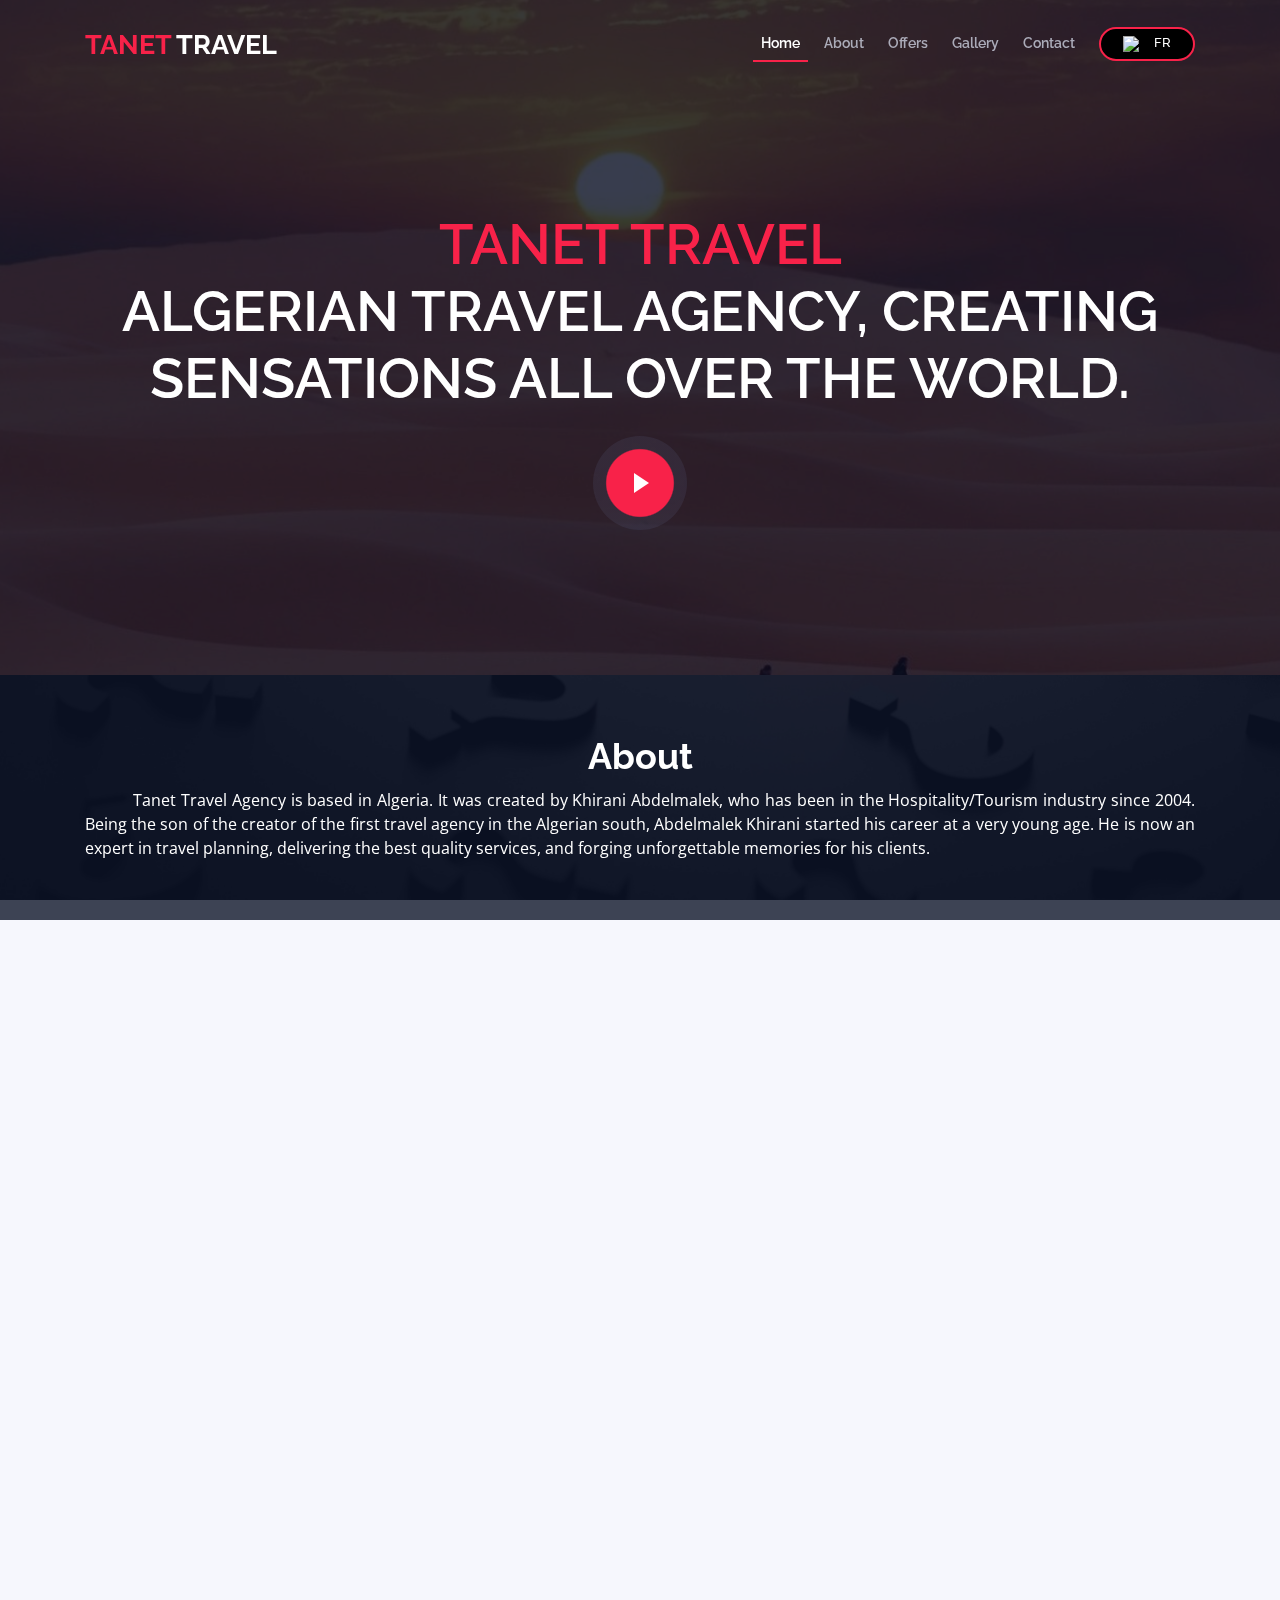
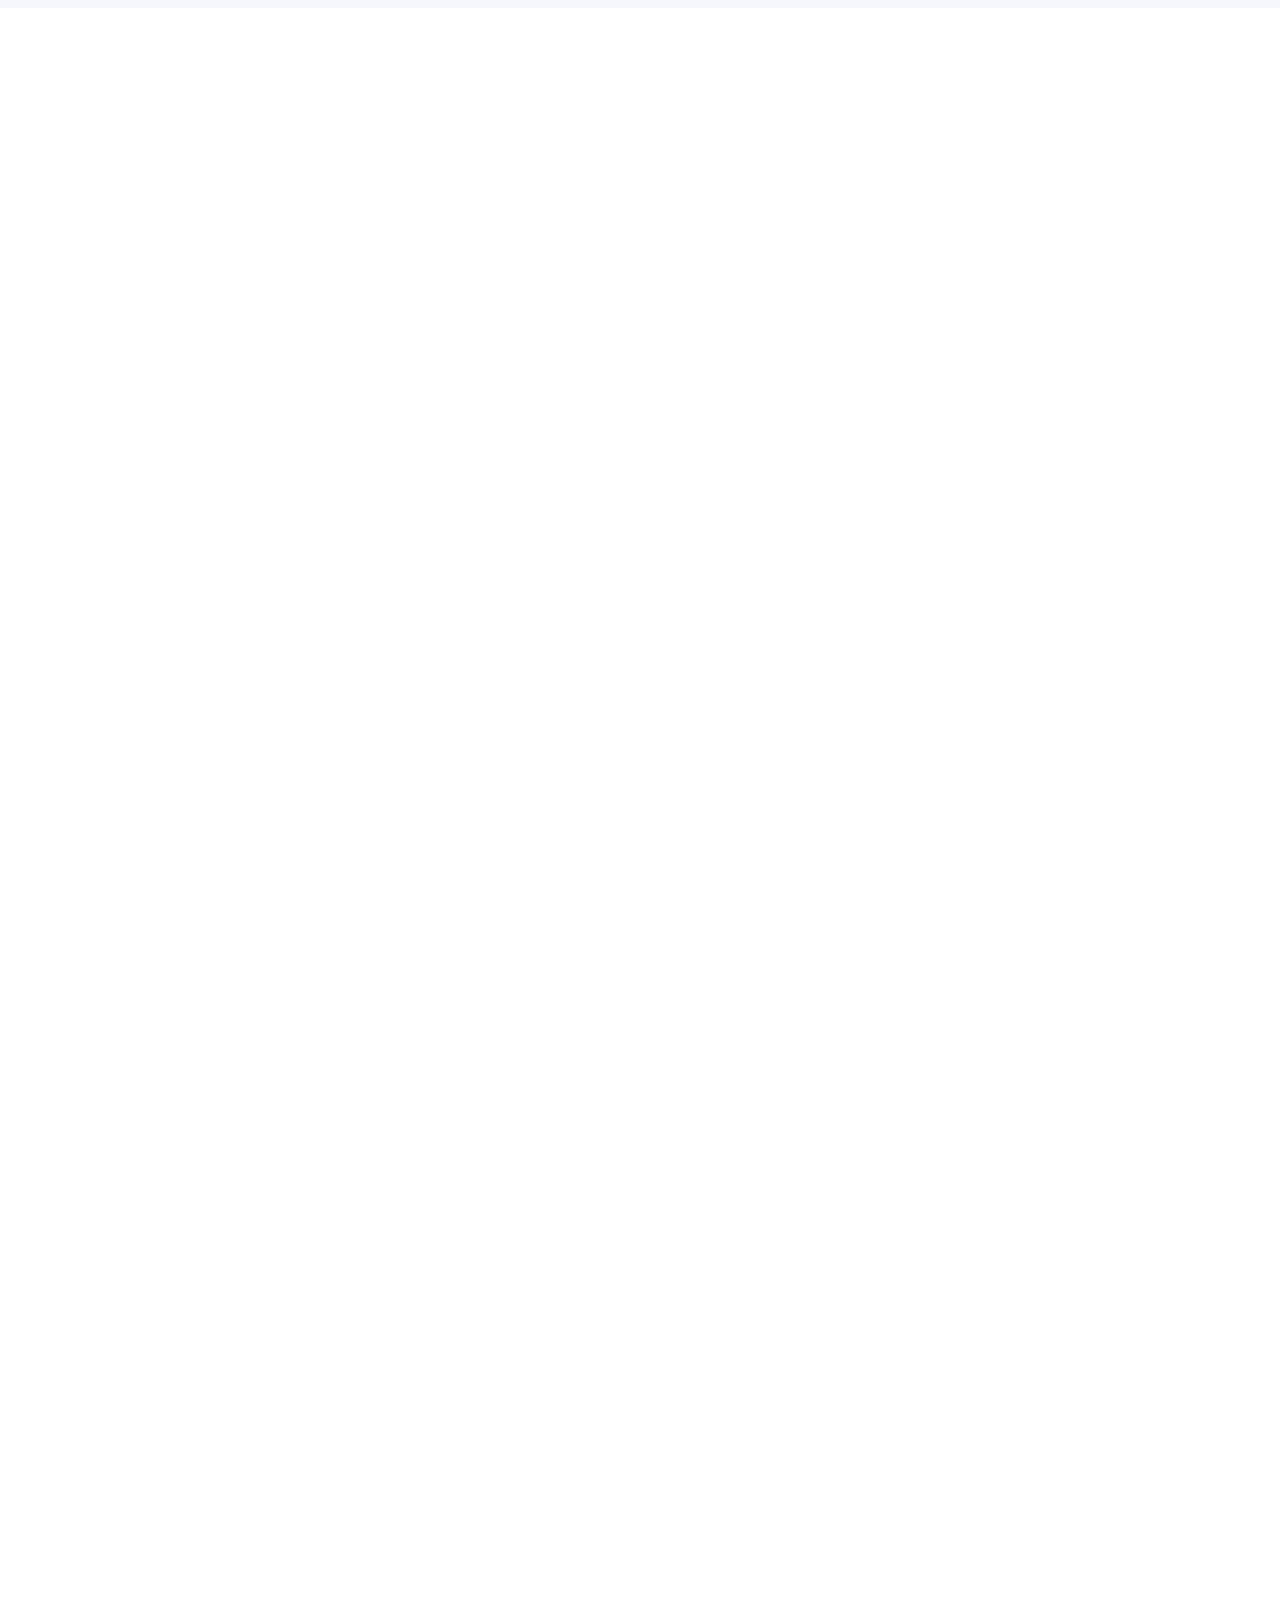
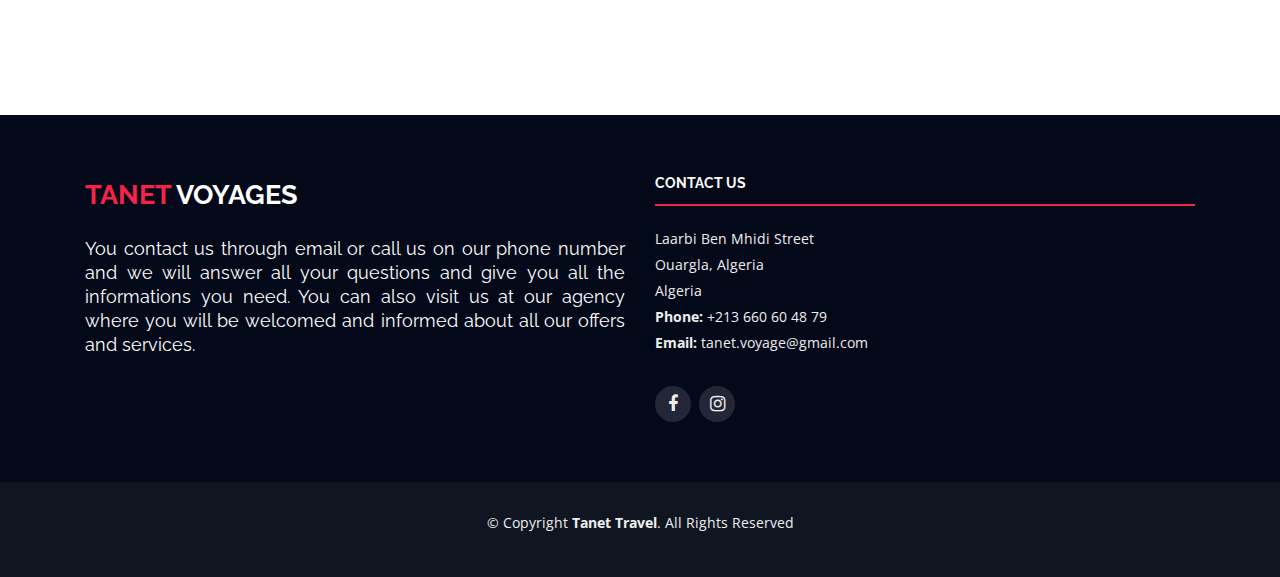
==== commit 61d949f9: "Add files via upload" ====
--- a/index.html
+++ b/index.html
@@ -47,7 +47,7 @@
           <li class="menu-active"><a href="index.html">Home</a></li>
           <li><a href="#about">About</a></li>
           <li><a href="#buy-tickets">Offers</a></li>
-          <li><a href="#venue">Portfolio</a></li>
+          <li><a href="#venue">Gallery</a></li>
 
           <li><a href="#contact">Contact</span></a></li>
           <li class="buy-tickets"><a href="fr.html"> <img style="width: 20px; height: auto;" src="https://upload.wikimedia.org/wikipedia/en/thumb/c/c3/Flag_of_France.svg/1200px-Flag_of_France.svg.png"> &emsp;FR</a></li>
@@ -60,7 +60,7 @@
   <section id="intro">
     <div class="intro-container" data-aos="zoom-in" data-aos-delay="100">
       <h1 class="mb-4 pb-0"><span>Tanet Travel</span><br>Algerian Travel Agency, creating sensations all over the world.</h1>
-      <a href="https://www.youtube.com/watch?v=CjVV-TUbUNQ" class="venobox play-btn mb-4" data-vbtype="video" data-autoplay="true"></a>
+      <a href="https://www.youtube.com/watch?v=ErMjPkL-chM" class="venobox play-btn mb-4" data-vbtype="video" data-autoplay="true"></a>
     </div>
   </section><!-- End Intro Section -->
 
@@ -72,7 +72,7 @@
         <div class="row">
           <div class="col-lg-12">
             <h2 style="text-align: center;" >About</h2>
-            <p style="text-align: justify;">&emsp;&emsp;&emsp;Lorem ipsum dolor sit amet, consectetur adipiscing elit. Curabitur odio purus, imperdiet feugiat tempor sed, euismod sed sapien. Sed lacus nunc, porta ac lorem a, malesuada pretium tortor. Donec volutpat massa in mauris porttitor pretium. Vestibulum finibus congue semper. Mauris consequat ultrices arcu, non luctus arcu. Sed convallis vulputate elit non molestie. Cras fringilla sodales leo, quis ultrices magna dignissim consequat. Curabitur aliquet augue tincidunt magna condimentum ornare.</p>
+            <p style="text-align: justify; font-size: 16px;">&emsp;&emsp;&emsp;Tanet Travel Agency is based in Algeria. It was created by Khirani Abdelmalek, who has been in the Hospitality/Tourism industry since 2004. Being the son of the creator of the first travel agency in the Algerian south, Abdelmalek Khirani started his career at a very young age. He is now an expert in travel planning, delivering the best quality services, and forging unforgettable memories for his clients.</p>
           </div>
         </div>
       </div>
@@ -176,7 +176,7 @@
       <div class="container-fluid" data-aos="fade-up">
 
         <div class="section-header">
-          <h2>Portfolio</h2>
+          <h2>Gallery</h2>
           <p>Some Pictures of the lovely Algerian desert</p>
         </div>
 
